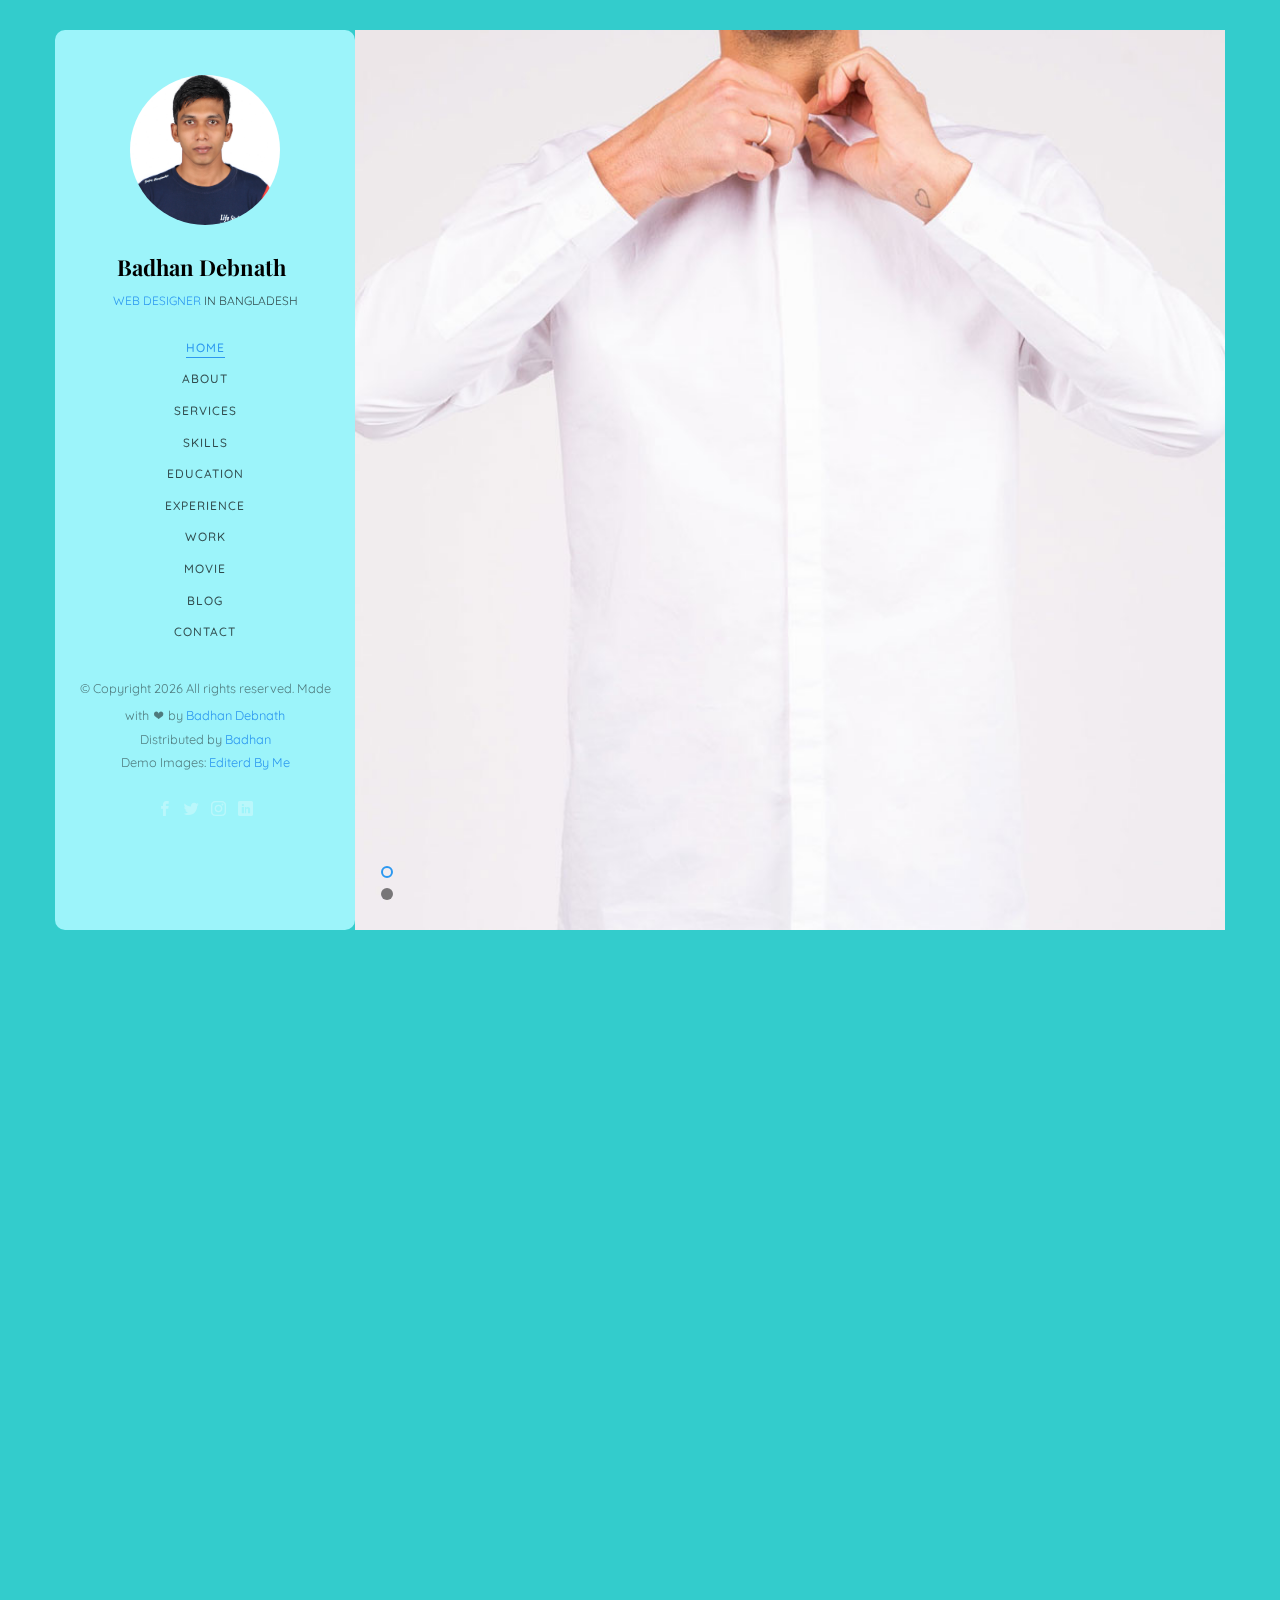
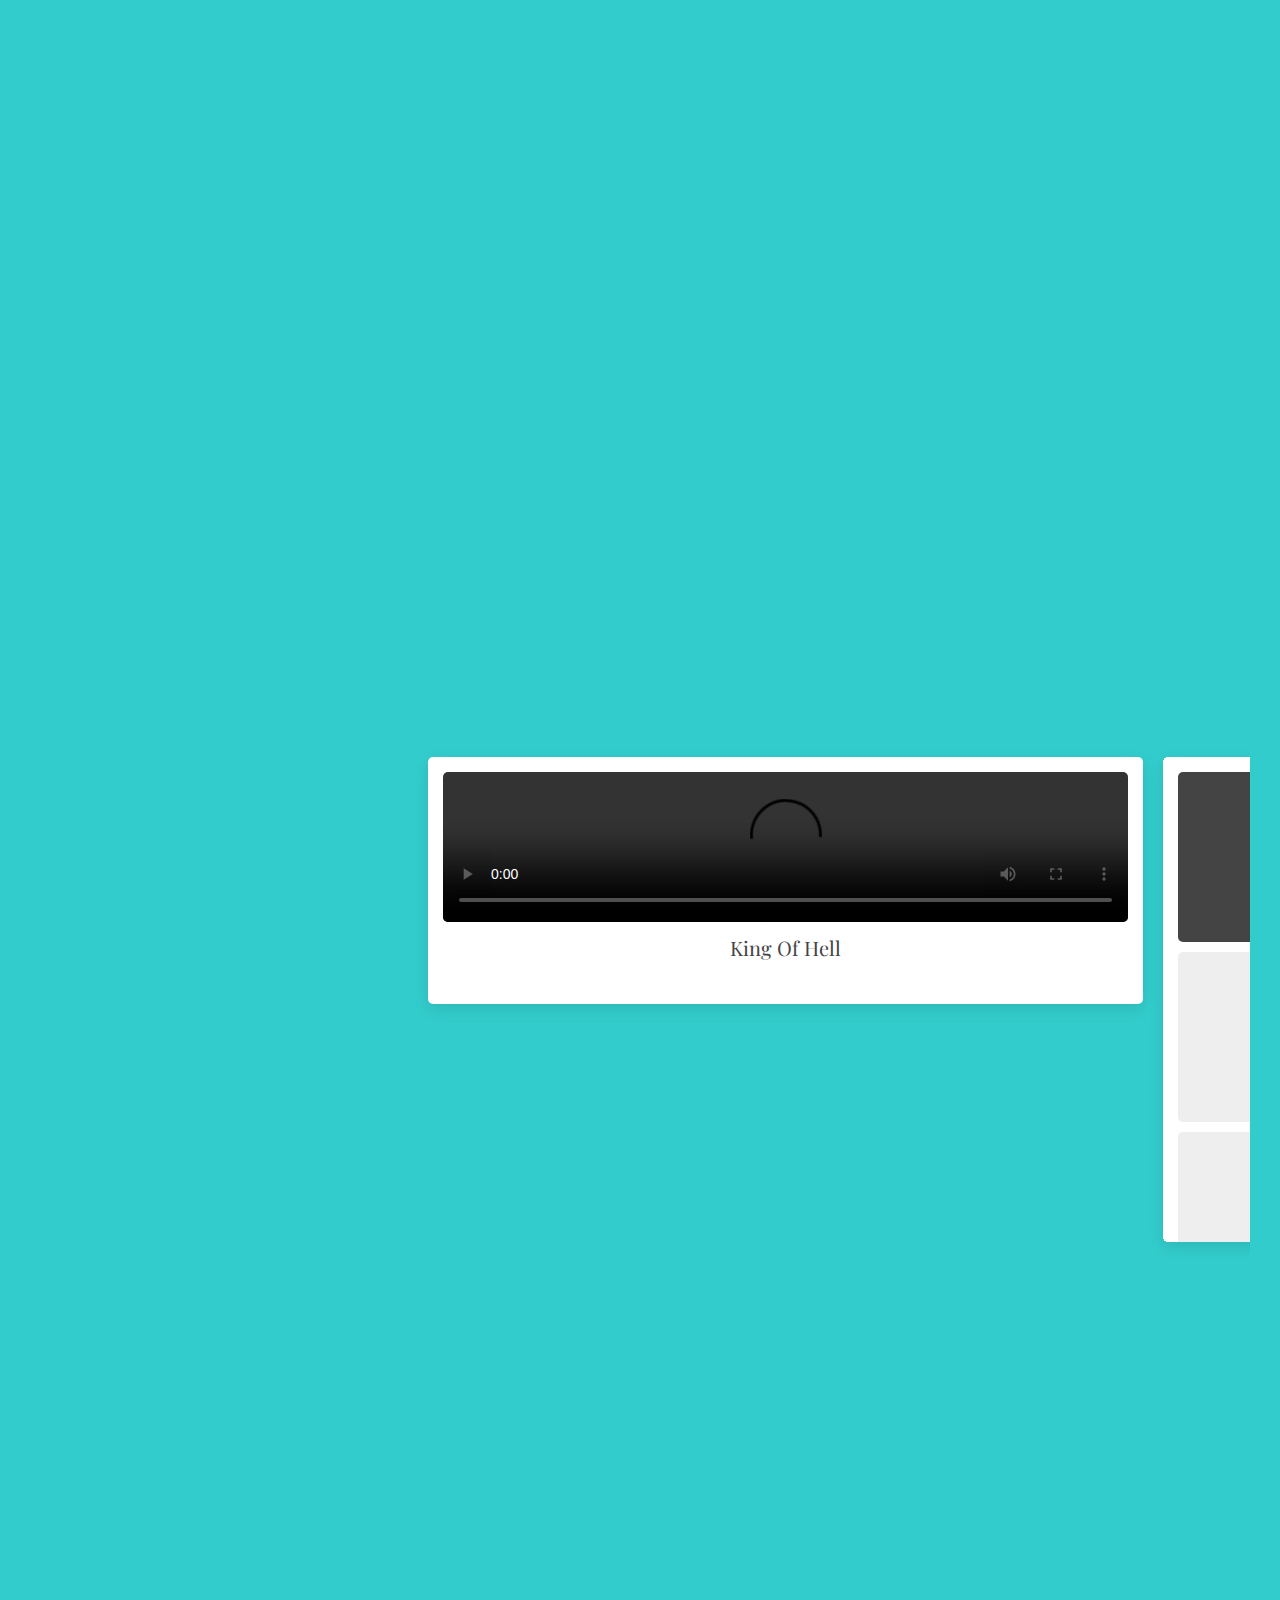
==== index.html @ 98689f13 "Add files via upload" ====
<!DOCTYPE HTML>
<html>
	<head>
	<meta charset="utf-8">
	<meta http-equiv="X-UA-Compatible" content="IE=edge">
	<title>Badhan Debnath</title>
	<link rel="icon" href="images/badhan.png" type="images/badhan.png">
	<meta name="viewport" content="width=device-width, initial-scale=1">
	<meta name="description" content="" />
	<meta name="keywords" content="" />
	<meta name="author" content="" />

  <!-- Facebook and Twitter integration -->
	<meta property="og:title" content=""/>
	<meta property="og:image" content=""/>
	<meta property="og:url" content=""/>
	<meta property="og:site_name" content=""/>
	<meta property="og:description" content=""/>
	<meta name="twitter:title" content="" />
	<meta name="twitter:image" content="" />
	<meta name="twitter:url" content="" />
	<meta name="twitter:card" content="" />

	<!-- Place favicon.ico and apple-touch-icon.png in the root directory -->
	<link rel="shortcut icon" href="favicon.ico">

	<link href="https://fonts.googleapis.com/css?family=Quicksand:300,400,500,700" rel="stylesheet">
	<link href="https://fonts.googleapis.com/css?family=Playfair+Display:400,400i,700" rel="stylesheet">
	
	<!-- Animate.css -->
	<link rel="stylesheet" href="css/animate.css">
	<!-- Icomoon Icon Fonts-->
	<link rel="stylesheet" href="css/icomoon.css">
	<!-- Bootstrap  -->
	<link rel="stylesheet" href="css/bootstrap.css">
	<!-- Flexslider  -->
	<link rel="stylesheet" href="css/flexslider.css">
	<!-- Flaticons  -->
	<link rel="stylesheet" href="fonts/flaticon/font/flaticon.css">
	<!-- Owl Carousel -->
	<link rel="stylesheet" href="css/owl.carousel.min.css">
	<link rel="stylesheet" href="css/owl.theme.default.min.css">
	<!-- Theme style  -->
	<link rel="stylesheet" href="css/style.css">

	<!-- Modernizr JS -->
	<script src="js/modernizr-2.6.2.min.js"></script>
	<!-- FOR IE9 below -->
	<!--[if lt IE 9]>
	<script src="js/respond.min.js"></script>
	<![endif]-->

	</head>
	<body>
	<div id="colorlib-page">
		<div class="container-wrap">
		<a href="#" class="js-colorlib-nav-toggle colorlib-nav-toggle" data-toggle="collapse" data-target="#navbar" aria-expanded="false" aria-controls="navbar"><i></i></a>
		<aside id="colorlib-aside" role="complementary" class="border js-fullheight">
			<div class="text-center">
				<div class="author-img" style="background-image: url(images/about.jpg);"></div>
				<h1 id="colorlib-logo"><a href="index.html">Badhan Debnath</a></h1>
				<span class="position"><a href="#">Web Designer</a> in Bangladesh</span>
			</div>
			<nav id="colorlib-main-menu" role="navigation" class="navbar">
				<div id="navbar" class="collapse">
					<ul>
						<li class="active"><a href="#" data-nav-section="home">Home</a></li>
						<li><a href="#" data-nav-section="about">About</a></li>
						<li><a href="#" data-nav-section="services">Services</a></li>
						<li><a href="#" data-nav-section="skills">Skills</a></li>
						<li><a href="#" data-nav-section="education">Education</a></li>
						<li><a href="#" data-nav-section="experience">Experience</a></li>
						<li><a href="#" data-nav-section="work">Work</a></li>
						<li><a href="#" data-nav-section="movie">Movie</a></li>
						<li><a href="#" data-nav-section="blog">Blog</a></li>
						<li><a href="#" data-nav-section="contact">Contact</a></li>
					</ul>
				</div>
			</nav>

			<div class="colorlib-footer">
				<p><small>&copy; <!-- Link back to Colorlib can't be removed. Template is licensed under CC BY 3.0. -->
Copyright <script>document.write(new Date().getFullYear());</script> All rights reserved. Made with <i class="icon-heart" aria-hidden="true"></i> by <a href="https://facebook.com/badhan.debnath.bd" target="_blank">Badhan Debnath</a>
<!-- Link back to Colorlib can't be removed. Template is licensed under CC BY 3.0. --> </span> <span>Distributed by <a href="https://facebook.com/badhan.debnath.bd" target="_blank">Badhan</a></span> <span>Demo Images: <a href="https://facebook.com/badhan.debnath.bd" target="_blank">Editerd By Me</a></span></small></p>
				<ul>
					<li><a href="#"><i class="icon-facebook2"></i></a></li>
					<li><a href="#"><i class="icon-twitter2"></i></a></li>
					<li><a href="#"><i class="icon-instagram"></i></a></li>
					<li><a href="#"><i class="icon-linkedin2"></i></a></li>
				</ul>
			</div>

		</aside>

		<div id="colorlib-main">
			<section id="colorlib-hero" class="js-fullheight" data-section="home">
				<div class="flexslider js-fullheight">
					<ul class="slides">
				   	<li style="background-image: url(images/img_bg_1.jpg);">
				   		<div class="overlay"></div>
				   		<div class="container-fluid">
				   			<div class="row">
					   			<div class="col-md-6 col-md-offset-3 col-md-pull-3 col-sm-12 col-xs-12 js-fullheight slider-text">
					   				<div class="slider-text-inner js-fullheight">
					   					<div class="desc">
						   					<h1>Hi! <br>I'm Badhan</h1>
						   					<h2>Visit My Facebook Profile.... <a href="https://facebook.com/badhan.debnath.bd/" target="_blank">Facebook</a></h2>
												<p><a class="btn btn-primary btn-learn">Download CV <i class="icon-download4"></i></a></p>
											</div>
					   				</div>
					   			</div>
					   		</div>
				   		</div>
				   	</li>
				   	<li style="background-image: url(images/img_bg_2.jpg);">
				   		<div class="overlay"></div>
				   		<div class="container-fluid">
				   			<div class="row">
					   			<div class="col-md-6 col-md-offset-3 col-md-pull-3 col-sm-12 col-xs-12 js-fullheight slider-text">
					   				<div class="slider-text-inner">
					   					<div class="desc">
						   					<h1 style="color: aqua;">I am <br>a Designer</h1>
											   <h2 style="color: aqua;">Visit My Facebook Profile.... <a href="https://facebook.com/badhan.debnath.bd/" target="_blank">Facebook</a></h2>
												<p><a class="btn btn-primary btn-learn">View Portfolio <i class="icon-briefcase3"></i></a></p>
											</div>
					   				</div>
					   			</div>
					   		</div>
				   		</div>
				   	</li>
				  	</ul>
			  	</div>
			</section>

			<section class="colorlib-about" data-section="about">
				<div class="colorlib-narrow-content">
					<div class="row">
						<div class="col-md-12">
							<div class="row row-bottom-padded-sm animate-box" data-animate-effect="fadeInLeft">
								<div class="col-md-12">
									<div class="about-desc">
										<span class="heading-meta">About Us</span>
										<h2 class="colorlib-heading">Who Am I?</h2>
										<p><strong>Hi I'm Badhan Debnath</strong> I read in B.Sc. In Chemistry in Govt. Shah Sultan College. I am a person who is positive about every aspect of life. There are many things I like to do, to see, and to experience.</p>
										<p>Everybody goes through failure and some of us go through success from those failures, but even though we hit success doesn't mean we should stop trying, make your success bigger by going further. You just don't stop right then and there at the finish line, you just keep on going with momentum you have.</p>
									</div>
								</div>
							</div>
							<div class="row">
								<div class="col-md-3 animate-box" data-animate-effect="fadeInLeft">
									<div class="services color-1">
										<span class="icon2"><i class="icon-bulb"></i></span>
										<h3>Ideas</h3>
									</div>
								</div>
								<div class="col-md-3 animate-box" data-animate-effect="fadeInRight">
									<div class="services color-2">
										<span class="icon2"><i class="icon-globe-outline"></i></span>
										<h3>Thinking</h3>
									</div>
								</div>
								<div class="col-md-3 animate-box" data-animate-effect="fadeInTop">
									<div class="services color-3">
										<span class="icon2"><i class="icon-data"></i></span>
										<h3>Brain</h3>
									</div>
								</div>
								<div class="col-md-3 animate-box" data-animate-effect="fadeInBottom">
									<div class="services color-4">
										<span class="icon2"><i class="icon-phone3"></i></span>
										<h3>Innovative</h3>
									</div>
								</div>
							</div>
							<div class="row">
								<div class="col-md-12 animate-box" data-animate-effect="fadeInLeft">
									<div class="hire">
										<h2>I am happy to know you <br>I have done my Graduation sucessfully!</h2>
										<a href="#" class="btn-hire">Hire me</a>
									</div>
								</div>
							</div>
						</div>
					</div>
				</div>
			</section>


			
			<section class="colorlib-services" data-section="services">
				<div class="colorlib-narrow-content">
					<div class="row">
						<div class="col-md-6 col-md-offset-3 col-md-pull-3 animate-box" data-animate-effect="fadeInLeft">
							<span class="heading-meta">What I do?</span>
							<h2 class="colorlib-heading">Here are some of my expertise</h2>
						</div>
					</div>
					<div class="row row-pt-md">
						<div class="col-md-4 text-center animate-box">
							<div class="services color-1">
								<span class="icon">
									<i class="icon-bulb"></i>
								</span>
								<div class="desc">
									<h3>Innovative Ideas</h3>
									<p>The first requirement of an innovative idea is originality. And that doesn't mean improving on an existing idea by adding your own flavor. It means a coming up with a unique idea that introduces a new way of thinking to the market.</p>
								</div>
							</div>
						</div>
						<div class="col-md-4 text-center animate-box">
							<div class="services color-2">
								<span class="icon">
									<i class="icon-data"></i>
								</span>
								<div class="desc">
									<h3>Capacity</h3>
									<p>A single byte comprises 8 bits, and the human brain can store more than one quadrillion bytes of data – a petabyte. As mentioned in an article in Scientific American.This is what we call Capacity. And Thats it...What we all Have.</p>
								</div>
							</div>
						</div>
						<div class="col-md-4 text-center animate-box">
							<div class="services color-3">
								<span class="icon">
									<i class="icon-phone3"></i>
								</span>
								<div class="desc">
									<h3>Intelligence</h3>
									<p>Intelligence can be defined as the ability to solve complex problems or make decisions with outcomes benefiting the actor, and has evolved in lifeforms to adapt to diverse environments for their survival and reproduction.</p>
								</div>
							</div>
						</div>
						<div class="col-md-4 text-center animate-box">
							<div class="services color-4">
								<span class="icon">
									<i class="icon-layers2"></i>
								</span>
								<div class="desc">
									<h3>Graphic Design</h3>
									<p>Graphic design is a profession, academic discipline and applied art whose activity consists in projecting visual communications intended to transmit specific messages to social groups, with specific objectives. Graphic design is an interdisciplinary branch of design and of the fine arts.</p>
								</div>
							</div>
						</div>
						<div class="col-md-4 text-center animate-box">
							<div class="services color-5">
								<span class="icon">
									<i class="icon-data"></i>
								</span>
								<div class="desc">
									<h3>Software</h3>
									<p>Software, instructions that tell a computer what to do. Software comprises the entire set of programs, procedures, and routines associated with the operation of a computer system. The term was coined to differentiate these instructions from hardware—i.e., the physical components of a computer system.</p>
								</div>
							</div>
						</div>
						<div class="col-md-4 text-center animate-box">
							<div class="services color-6">
								<span class="icon">
									<i class="icon-phone3"></i>
								</span>
								<div class="desc">
									<h3>Application</h3>
									<p>An application program is a computer program designed to carry out a specific task other than one relating to the operation of the computer itself, typically to be used by end-users. Word processors, media players, and accounting software are examples.A formal request to be considered for a position.</p>
								</div>
							</div>
						</div>
					</div>
				</div>
			</section>
			
			<div id="colorlib-counter" class="colorlib-counters" style="background-image: url(images/cover_bg_1.jpg);" data-stellar-background-ratio="0.5">
				<div class="overlay"></div>
				<div class="colorlib-narrow-content">
					<div class="row">
					</div>
					<div class="row">
						<div class="col-md-3 text-center animate-box">
							<span class="colorlib-counter js-counter" data-from="0" data-to="309" data-speed="5000" data-refresh-interval="50"></span>
							<span class="colorlib-counter-label">Cups of coffee</span>
						</div>
						<div class="col-md-3 text-center animate-box">
							<span class="colorlib-counter js-counter" data-from="0" data-to="356" data-speed="5000" data-refresh-interval="50"></span>
							<span class="colorlib-counter-label">Projects</span>
						</div>
						<div class="col-md-3 text-center animate-box">
							<span class="colorlib-counter js-counter" data-from="0" data-to="30" data-speed="5000" data-refresh-interval="50"></span>
							<span class="colorlib-counter-label">Clients</span>
						</div>
						<div class="col-md-3 text-center animate-box">
							<span class="colorlib-counter js-counter" data-from="0" data-to="10" data-speed="5000" data-refresh-interval="50"></span>
							<span class="colorlib-counter-label">Partners</span>
						</div>
					</div>
				</div>
			</div>

			<section class="colorlib-skills" data-section="skills">
				<div class="colorlib-narrow-content">
					<div class="row">
						<div class="col-md-6 col-md-offset-3 col-md-pull-3 animate-box" data-animate-effect="fadeInLeft">
							<span class="heading-meta">My Specialty</span>
							<h2 class="colorlib-heading animate-box">My Skills</h2>
						</div>
					</div>
					<div class="row">
						<div class="col-md-12 animate-box" data-animate-effect="fadeInLeft">
							<p>The Big Oxmox advised her not to do so, because there were thousands of bad Commas, wild Question Marks and devious Semikoli, but the Little Blind Text didn’t listen. She packed her seven versalia, put her initial into the belt and made herself on the way.</p>
						</div>
						<div class="col-md-6 animate-box" data-animate-effect="fadeInLeft">
							<div class="progress-wrap">
								<h3>Photoshop</h3>
								<div class="progress">
								 	<div class="progress-bar color-1" role="progressbar" aria-valuenow="75"
								  	aria-valuemin="0" aria-valuemax="100" style="width:75%">
								    <span>75%</span>
								  	</div>
								</div>
							</div>
						</div>
						<div class="col-md-6 animate-box" data-animate-effect="fadeInRight">
							<div class="progress-wrap">
								<h3>Ms Office</h3>
								<div class="progress">
								 	<div class="progress-bar color-2" role="progressbar" aria-valuenow="80"
								  	aria-valuemin="0" aria-valuemax="100" style="width:80%">
								    <span>80%</span>
								  	</div>
								</div>
							</div>
						</div>
						<div class="col-md-6 animate-box" data-animate-effect="fadeInLeft">
							<div class="progress-wrap">
								<h3>HTML5</h3>
								<div class="progress">
								 	<div class="progress-bar color-3" role="progressbar" aria-valuenow="85"
								  	aria-valuemin="0" aria-valuemax="100" style="width:85%">
								    <span>85%</span>
								  	</div>
								</div>
							</div>
						</div>
						<div class="col-md-6 animate-box" data-animate-effect="fadeInRight">
							<div class="progress-wrap">
								<h3>CSS3</h3>
								<div class="progress">
								 	<div class="progress-bar color-4" role="progressbar" aria-valuenow="90"
								  	aria-valuemin="0" aria-valuemax="100" style="width:90%">
								    <span>90%</span>
								  	</div>
								</div>
							</div>
						</div>
						<div class="col-md-6 animate-box" data-animate-effect="fadeInLeft">
							<div class="progress-wrap">
								<h3>WordPress</h3>
								<div class="progress">
								 	<div class="progress-bar color-5" role="progressbar" aria-valuenow="70"
								  	aria-valuemin="0" aria-valuemax="100" style="width:70%">
								    <span>70%</span>
								  	</div>
								</div>
							</div>
						</div>
						<div class="col-md-6 animate-box" data-animate-effect="fadeInRight">
							<div class="progress-wrap">
								<h3>Internet</h3>
								<div class="progress">
								 	<div class="progress-bar color-6" role="progressbar" aria-valuenow="80"
								  	aria-valuemin="0" aria-valuemax="100" style="width:80%">
								    <span>80%</span>
								  	</div>
								</div>
							</div>
						</div>
					</div>
				</div>
			</section>

			<section class="colorlib-education" data-section="education">
				<div class="colorlib-narrow-content">
					<div class="row">
						<div class="col-md-6 col-md-offset-3 col-md-pull-3 animate-box" data-animate-effect="fadeInLeft">
							<span class="heading-meta">Education</span>
							<h2 class="colorlib-heading animate-box">Education</h2>
						</div>
					</div>
					<div class="row">
						<div class="col-md-12 animate-box" data-animate-effect="fadeInLeft">
							<div class="fancy-collapse-panel">
								<div class="panel-group" id="accordion" role="tablist" aria-multiselectable="true">
									<div class="panel panel-default">
									    <div class="panel-heading" role="tab" id="headingOne">
									        <h4 class="panel-title">
									            <a data-toggle="collapse" data-parent="#accordion" href="#collapseOne" aria-expanded="true" aria-controls="collapseOne">Local Government Engineering Department WDD 113
									            </a>
									        </h4>
									    </div>
									    <div id="collapseOne" class="panel-collapse collapse in" role="tabpanel" aria-labelledby="headingOne">
									         <div class="panel-body">
									            <div class="row">
										      		<div class="col-md-6">
										      			<p>WordPress is an open-source content management system (CMS) used to build websites. A 2022 study indicates that 43 percent of all websites on the internet use WordPress [1]. Although the software is free, many people hire professional WordPress developers for high-quality website design and development. The following article explores the role of a WordPress developer and how you can become one in just three steps.  </p>
										      		</div>
										      		<div class="col-md-6">
										      			<p>A WordPress developer is a type of web developer. They specialize in building websites with WordPress. They are also full-stack developers, meaning they can develop the front-end and back-end of a website. A WordPress developer may be hired to enhance the WordPress software or build a custom website for a client. </p>
										      		</div>
										      	</div>
									         </div>
									    </div>
									</div>
									<div class="panel panel-default">
									    <div class="panel-heading" role="tab" id="headingTwo">
									        <h4 class="panel-title">
									            <a class="collapsed" data-toggle="collapse" data-parent="#accordion" href="#collapseTwo" aria-expanded="false" aria-controls="collapseTwo">National University B.Sc In Chemistry
									            </a>
									        </h4>
									    </div>
									    <div id="collapseTwo" class="panel-collapse collapse" role="tabpanel" aria-labelledby="headingTwo">
									        <div class="panel-body">
									            <p><h1>Department Of  Chemistry</h1><strong>Govt Shah Sultan College ,Bogura 2018-19</strong> , History of Govt. Shah Sultan College: At present govt. Shah Sultan Collegeis considered one of the best educational institutions in our country. This college has become a brand name in the sector of education. Thousands of students satisfy their thirst of knowledge with the help of experienced, qualified teachers. But the history of the college is full of events. Shah Sultan is one of the saints who had come to this region in order to preach religion. To memories this renowned saint of Islam, the name “Shah Sultan” is given by the local people. This college was established by the direct hope of the local people tacking/arabing the land almost four acres. The inaugural activities was due at that moment in present physics, Chemistry & Botany department. Teachers of different branches where recruited for this college on 1st July, 1968. Boyean uddin Mia, Professor & head of the dept. of Islamic history & Culture of Govt. Azizul Haque resigued his post & become the founding principal of this college. He is considered the most valuable, renewed & experienced person. He did his best for the betterment of this college. The name of the first office staff is Ataul Islam who was the typist of this college. This college was running smoothly from 1968 to 1971. But during the liberation war, it was completely destroyed by the then Pakistan Army. Because of cmspiracy, principal Mr. Boyean Uddin Mia was in prison. At that moment this college become guardian less. After the liberation war MP of Bogra Sadar Mr. Dr. Zahedur Rahman along with other MP’s of Bogra district came together to save this college, By making cmspiracy, some people wanted to change the name of this college. They addressed this college as “CityCollege” but atlast they were defeald.Govt. Shah Sultan Collegeis for the common people. Common people established this college & they saved this college form different problems. This college become nationalized in 1984. This is the land mark & memorable incident for this college. After that time academic activities are going on smoothly. At presentGovt. Shah Sultan Collegeis the brand name in this region. Thousands of students are reading in this famous institution . At present honours courses are running very smoothly in this college. Eight Subjects are included in honours level. Another seven subjects are going to be included for honours level. This college has raised its head in the vast ocean of knowledge & giving the light of knowledge thousands of students. At present the principal of this college is professor Md. Azazul Haque. He completed her B.Com (Hons) & M.Com (Accounting) from Rajshahi University. This college is running successfully with her direct & positive leadership.</p>
													<ul>
														<li>Studying physics, mathematics, and chemistry is worshipping God.</li>
														<li>Chemistry is not torture but instead the amazing and beautiful science of stuff, and if you give it a chance, it will not only blow your mind but also give you a deeper understanding of your world.</li>
													</ul>
									        </div>
									    </div>
									</div>
									<div class="panel panel-default">
									    <div class="panel-heading" role="tab" id="headingThree">
									        <h4 class="panel-title">
									            <a class="collapsed" data-toggle="collapse" data-parent="#accordion" href="#collapseThree" aria-expanded="false" aria-controls="collapseThree">Bangladesh Technical Education Board, Dhaka 2018
									            </a>
									        </h4>
									    </div>
									    <div id="collapseThree" class="panel-collapse collapse" role="tabpanel" aria-labelledby="headingThree">
									        <div class="panel-body">
									            <p>Certificate in National Skill Stander Basic Course Examanation <strong>2018</strong></p>	
									        </div>
									    </div>
									</div>

									<div class="panel panel-default">
									    <div class="panel-heading" role="tab" id="headingFour">
									        <h4 class="panel-title">
									            <a class="collapsed" data-toggle="collapse" data-parent="#accordion" href="#collapseFour" aria-expanded="false" aria-controls="collapseFour">Govt Azizul Haque College, Bogura 2017
									            </a>
									        </h4>
									    </div>
									    <div id="collapseFour" class="panel-collapse collapse" role="tabpanel" aria-labelledby="headingFour">
									        <div class="panel-body">
									            <p> <strong>Section D</strong>,Government Azizul Haque College in Bogra is a higher secondary school and college under the National University of Bangladesh. It is one of the largest educational institutions in Bangladesh's northern region.</p>	
									        </div>
									    </div>
									</div>

									<div class="panel panel-default">
									    <div class="panel-heading" role="tab" id="headingFive">
									        <h4 class="panel-title">
									            <a class="collapsed" data-toggle="collapse" data-parent="#accordion" href="#collapseFive" aria-expanded="false" aria-controls="collapseFive">Bogura Zilla School, Bogura 2015
									            </a>
									        </h4>
									    </div>
									    <div id="collapseFive" class="panel-collapse collapse" role="tabpanel" aria-labelledby="headingFive">
									        <div class="panel-body">
									            <p>Far far away, behind the word <strong>mountains</strong>, far from the countries Vokalia and Consonantia, there live the Section B. Separated they live in Bookmarksgrove right at the coast of the Semantics, a large language ocean. Bogra Zilla School (Bengali: বগুড়া জিলা স্কুল) is one of the oldest high schools in the Bogra District of Bangladesh and one of the top-ranked schools in the country. It provides education from class three (Grade-3) to class ten (Grade-10). It was a private English medium school before becoming a public school.</p>	
									        </div>
									    </div>
									</div>
								</div>
							</div>
						</div>
					</div>
				</div>
			</section>

			<section class="colorlib-experience" data-section="experience">
				<div class="colorlib-narrow-content">
					<div class="row">
						<div class="col-md-6 col-md-offset-3 col-md-pull-3 animate-box" data-animate-effect="fadeInLeft">
							<span class="heading-meta">Experience</span>
							<h2 class="colorlib-heading animate-box">Work Experience</h2>
						</div>
					</div>
					<div class="row">
						<div class="col-md-12">
				         <div class="timeline-centered">
					         <article class="timeline-entry animate-box" data-animate-effect="fadeInLeft">
					            <div class="timeline-entry-inner">

					               <div class="timeline-icon color-1">
					                  <i class="icon-pen2"></i>
					               </div>

					               <div class="timeline-label">
					                  <h2><a href="#">Electra International Xiaomi, Bogura</a> <span>2021-2022</span></h2>
					                  <p>Enthusiastic and self-motivated promoter with experience in presenting product features to large audiences. Adept in excellent customer service, market research and relationship building. Seeking a position with Hanes Beauty Services to increase company sales and effectively use my persuasion, territory development and leadership skills.</p>
					               </div>
					            </div>
					         </article>


					         <article class="timeline-entry animate-box" data-animate-effect="fadeInRight">
					            <div class="timeline-entry-inner">
					               <div class="timeline-icon color-2">
					                  <i class="icon-pen2"></i>
					               </div>
					               <div class="timeline-label">
					               	<h2><a href="#">G4S Secure Solutions Bangladesh (P) Ltd</a> <span>2020-2021</span></h2>
									   <h3>Embassy of the Federal Republic of Germany</h3>
									   <p>Diligent and observant individual with a strong commitment to maintaining safety and security, seeking a position as a Security Guard to apply my keen attention to detail and quick response skills to protect property and individuals on the premises.</p>
									</div>

					            </div>
					         </article>

					         <article class="timeline-entry animate-box" data-animate-effect="fadeInLeft">
					            <div class="timeline-entry-inner">
					               <div class="timeline-icon color-3">
					                  <i class="icon-pen2"></i>
					               </div>
					               <div class="timeline-label">
					               	<h2><a href="#">Ethical hacking</a> <span>2019-2020</span></h2>
					                  <p>Ethical hacking is a process of detecting vulnerabilities in an application, system, or organization's infrastructure that an attacker can use to exploit an individual or organization. They use this process to prevent cyberattacks and security breaches by lawfully hacking into the systems and looking for weak points.</p>
					               </div>
					            </div>
					         </article>

					         <article class="timeline-entry animate-box" data-animate-effect="fadeInTop">
					            <div class="timeline-entry-inner">
					               <div class="timeline-icon color-4">
					                  <i class="icon-pen2"></i>
					               </div>
					               <div class="timeline-label">
					               	<h2><a href="#">Creative Designer</a> <span>2018-2019</span></h2>
					                  <p>Canva is a graphic design platform that provides tools for creating social media graphics, presentations, promotional merchandise and websites. Launched in Australia in 2013, the service offers design tools for individuals and companies.</p>
					               </div>
					            </div>
					         </article>

					         <article class="timeline-entry animate-box" data-animate-effect="fadeInLeft">
					            <div class="timeline-entry-inner">
					               <div class="timeline-icon color-5">
					                  <i class="icon-pen2"></i>
					               </div>
					               <div class="timeline-label">
					               	<h2><a href="#">WordPress Developer</a> <span>2017-2018</span></h2>
					                  <p>A WordPress developer is a type of web developer. They specialize in building websites with WordPress. They are also full-stack developers, meaning they can develop the front-end and back-end of a website. A WordPress developer may be hired to enhance the WordPress software or build a custom website for a client.</p>
					               </div>
					            </div>
					         </article>

					         <article class="timeline-entry begin animate-box" data-animate-effect="fadeInBottom">
					            <div class="timeline-entry-inner">
					               <div class="timeline-icon color-none">
					               </div>
					            </div>
					         </article>
					      </div>
					   </div>
				   </div>
				</div>
			</section>

			<section class="colorlib-work" data-section="work">
				<div class="colorlib-narrow-content">
					<div class="row">
						<div class="col-md-6 col-md-offset-3 col-md-pull-3 animate-box" data-animate-effect="fadeInLeft">
							<span class="heading-meta">My Work</span>
							<h2 class="colorlib-heading animate-box">Recent Work</h2>
						</div>
					</div>
					<div class="row row-bottom-padded-sm animate-box" data-animate-effect="fadeInLeft">
						<div class="col-md-12">
							<!--p class="work-menu"><span><a href="#" class="active">Graphic Design</a></span> <span><a href="#">Web Design</a></span> <span><a href="#">Software</a></span> <span><a href="#">Apps</a></span></p--->
						</div>
					</div>
					<div class="row">
						<div class="col-md-6 animate-box" data-animate-effect="fadeInLeft">
							<div class="project" style="background-image: url(images/img-1.jpg);">
								<div class="desc">
									<div class="con">
										<h3><a href="work.html">Work 01</a></h3>
										<span>Website</span>
										<p class="icon">
											<span><a href="#"><i class="icon-share3"></i></a></span>
											<span><a href="#"><i class="icon-eye"></i> 100</a></span>
											<span><a href="#"><i class="icon-heart"></i> 49</a></span>
										</p>
									</div>
								</div>
							</div>
						</div>
						<div class="col-md-6 animate-box" data-animate-effect="fadeInRight">
							<div class="project" style="background-image: url(images/img-2.jpg);">
								<div class="desc">
									<div class="con">
										<h3><a href="work.html">Work 02</a></h3>
										<span>Animation</span>
										<p class="icon">
											<span><a href="#"><i class="icon-share3"></i></a></span>
											<span><a href="#"><i class="icon-eye"></i> 100</a></span>
											<span><a href="#"><i class="icon-heart"></i> 49</a></span>
										</p>
									</div>
								</div>
							</div>
						</div>
						<div class="col-md-6 animate-box" data-animate-effect="fadeInTop">
							<div class="project" style="background-image: url(images/img-3.jpg);">
								<div class="desc">
									<div class="con">
										<h3><a href="work.html">Work 03</a></h3>
										<span>Illustration</span>
										<p class="icon">
											<span><a href="#"><i class="icon-share3"></i></a></span>
											<span><a href="#"><i class="icon-eye"></i> 100</a></span>
											<span><a href="#"><i class="icon-heart"></i> 49</a></span>
										</p>
									</div>
								</div>
							</div>
						</div>
						<div class="col-md-6 animate-box" data-animate-effect="fadeInBottom">
							<div class="project" style="background-image: url(images/img-4.jpg);">
								<div class="desc">
									<div class="con">
										<h3><a href="work.html">Work 04</a></h3>
										<span>Application</span>
										<p class="icon">
											<span><a href="#"><i class="icon-share3"></i></a></span>
											<span><a href="#"><i class="icon-eye"></i> 100</a></span>
											<span><a href="#"><i class="icon-heart"></i> 49</a></span>
										</p>
									</div>
								</div>
							</div>
						</div>
						<div class="col-md-6 animate-box" data-animate-effect="fadeInLeft">
							<div class="project" style="background-image: url(images/img-5.jpg);">
								<div class="desc">
									<div class="con">
										<h3><a href="work.html">Work 05</a></h3>
										<span>Graphic, Logo</span>
										<p class="icon">
											<span><a href="#"><i class="icon-share3"></i></a></span>
											<span><a href="#"><i class="icon-eye"></i> 100</a></span>
											<span><a href="#"><i class="icon-heart"></i> 49</a></span>
										</p>
									</div>
								</div>
							</div>
						</div>
						<div class="col-md-6 animate-box" data-animate-effect="fadeInRight">
							<div class="project" style="background-image: url(images/img-6.jpg);">
								<div class="desc">
									<div class="con">
										<h3><a href="work.html">Work 06</a></h3>
										<span>Web Design</span>
										<p class="icon">
											<span><a href="#"><i class="icon-share3"></i></a></span>
											<span><a href="#"><i class="icon-eye"></i> 100</a></span>
											<span><a href="#"><i class="icon-heart"></i> 49</a></span>
										</p>
									</div>
								</div>
							</div>
						</div>
					</div>
					<div class="row">
						<div class="col-md-12 animate-box">
							<p><a href="#" class="btn btn-primary btn-lg btn-load-more">Load more <i class="icon-reload"></i></a></p>
						</div>
					</div>
				</div>
			</section>






			<section class="colorlib-work" data-section="movie">
				<div class="colorlib-narrow-content">
					<div class="row">
						<div class="col-md-6 col-md-offset-3 col-md-pull-3 animate-box" data-animate-effect="fadeInLeft">
							<span class="heading-meta">Movie</span>
							<h2 href="movie.html" class="colorlib-heading animate-box">Recent Movies</h2>
						</div>
					</div>
					<div class="container">

						<div class="main-video-container">
						   <!--video src="images/vid-1.mp4" loop controls class="main-video"></video--->
						   <video autoplay src="images/badhan.mp4"  loop controls class="main-video"></video>
						   <h3 class="main-vid-title">King Of Hell</h3>
						</div>
					 
						<div class="video-list-container">
					 
						   <div class="list active">
							  <!--video src="images/vid-1.mp4" class="list-video"></video--->
							  <!--iframe src="https://stream.crichd.vip/update/star.php" class="list-video"></iframe---> 
							  <video src="https://stream.crichd.vip/update/star.php" class="list-video"></video>
							  <h3 class="list-title">Live TV</h3>
						   </div>
					 
						   <div class="list">
							  <!--video src="images/vid-2.mp4" class="list-video"></video--->
							  <video src="https://nw14.seedr.cc/ff_get/5468894430/Kakuda%20(2024)%20Hindi%201080p%20WEBDL%20x264%20AAC%20ESub.mkv?st=_DbeI5JH0sjqIa2w7CvuGg&e=1720835557" class="list-video"></video>
							  <h3 class="list-title">Kakuda (2024) Hindi 1080p</h3>
						   </div>
					 
						   <div class="list">
							  <!--video src="images/vid-3.mp4" class="list-video"></video--->
							  <video src="https://seed22.deblk.cloud/dl/s3qbgpj2n91k4kcwoo08k8o-5/The.Exorcism.2024.720p.WEBRip.x265-PROTON.mp4" class="list-video"></video>
							  <h3 class="list-title">The Exorcism 2024</h3>
						   </div>
					 
						</div>
					 
					 </div>
					 
					 
					 
					 
					 
					 
					 
					 
					 
					 
					 
					 
					 
					 <!-- custom js file link  -->
					 <script src="js/script.js"></script>
			</section>








			<section class="colorlib-blog" data-section="blog">
				<div class="colorlib-narrow-content">
					<div class="row">
						<div class="col-md-6 col-md-offset-3 col-md-pull-3 animate-box" data-animate-effect="fadeInLeft">
							<span class="heading-meta">Read</span>
							<h2 class="colorlib-heading">Recent Blog</h2>
						</div>
					</div>
					<div class="row">
						<div class="col-md-4 col-sm-6 animate-box" data-animate-effect="fadeInLeft">
							<div class="blog-entry">
								<a href="blog.html" class="blog-img"><img src="images/blog-1.jpg" class="img-responsive" alt="HTML5 Bootstrap Template by colorlib.com"></a>
								<div class="desc">
									<span><small>April 14, 2018 </small> | <small> Web Design </small> | <small> <i class="icon-bubble3"></i> 4</small></span>
									<h3><a href="blog.html">Renovating National Gallery</a></h3>
									<p>Separated they live in Bookmarksgrove right at the coast of the Semantics, a large language ocean.</p>
								</div>
							</div>
						</div>
						<div class="col-md-4 col-sm-6 animate-box" data-animate-effect="fadeInRight">
							<div class="blog-entry">
								<a href="blog.html" class="blog-img"><img src="images/blog-2.jpg" class="img-responsive" alt="HTML5 Bootstrap Template by colorlib.com"></a>
								<div class="desc">
									<span><small>April 14, 2018 </small> | <small> Web Design </small> | <small> <i class="icon-bubble3"></i> 4</small></span>
									<h3><a href="blog.html">Wordpress for a Beginner</a></h3>
									<p>Separated they live in Bookmarksgrove right at the coast of the Semantics, a large language ocean.</p>
								</div>
							</div>
						</div>
						<div class="col-md-4 col-sm-6 animate-box" data-animate-effect="fadeInLeft">
							<div class="blog-entry">
								<a href="blog.html" class="blog-img"><img src="images/blog-3.jpg" class="img-responsive" alt="HTML5 Bootstrap Template by colorlib.com"></a>
								<div class="desc">
									<span><small>April 14, 2018 </small> | <small> Inspiration </small> | <small> <i class="icon-bubble3"></i> 4</small></span>
									<h3><a href="blog.html">Make website from scratch</a></h3>
									<p>Separated they live in Bookmarksgrove right at the coast of the Semantics, a large language ocean.</p>
								</div>
							</div>
						</div>
					</div>
					<div class="row">
						<div class="col-md-12 animate-box">
							<p><a href="#" class="btn btn-primary btn-lg btn-load-more">Load more <i class="icon-reload"></i></a></p>
						</div>
					</div>
				</div>
			</section>

			<section class="colorlib-contact" data-section="contact">
				<div class="colorlib-narrow-content">
					<div class="row">
						<div class="col-md-6 col-md-offset-3 col-md-pull-3 animate-box" data-animate-effect="fadeInLeft">
							<span class="heading-meta">Get in Touch</span>
							<h2 class="colorlib-heading">Contact</h2>
						</div>
					</div>
					<div class="row">
						<div class="col-md-5">
							<div class="colorlib-feature colorlib-feature-sm animate-box" data-animate-effect="fadeInLeft">
								<div class="colorlib-icon">
									<i class="icon-globe-outline"></i>
								</div>
								<div class="colorlib-text">
									<p><a href="#">badhan.debnath.bd@gmail.com</a></p>
								</div>
							</div>

							<div class="colorlib-feature colorlib-feature-sm animate-box" data-animate-effect="fadeInLeft">
								<div class="colorlib-icon">
									<i class="icon-map"></i>
								</div>
								<div class="colorlib-text">
									<p>BouBazar Bogura Sadar Bogura Bangladesh 5800</p>
								</div>
							</div>

							<div class="colorlib-feature colorlib-feature-sm animate-box" data-animate-effect="fadeInLeft">
								<div class="colorlib-icon">
									<i class="icon-phone"></i>
								</div>
								<div class="colorlib-text">
									<p><a href="tel://">+8801784230045</a></p>
								</div>
							</div>
						</div>
						<div class="col-md-7 col-md-push-1">
							<div class="row">
								<div class="col-md-10 col-md-offset-1 col-md-pull-1 animate-box" data-animate-effect="fadeInRight">
									<iframe src="https://www.google.com/maps/embed?pb=!1m18!1m12!1m3!1d12547.669411380159!2d89.37268364676581!3d24.844780319990367!2m3!1f0!2f0!3f0!3m2!1i1024!2i768!4f13.1!3m3!1m2!1s0x39fc55002cab9463%3A0x88e4451f34149279!2sBadhan&#39;s%20House!5e0!3m2!1sen!2sbd!4v1720849052899!5m2!1sen!2sbd" width="600" height="450" style="border:0;" allowfullscreen="" loading="lazy" referrerpolicy="no-referrer-when-downgrade"></iframe>
									<!---form action="">
										<div class="form-group">
											<input type="text" class="form-control" placeholder="Name">
										</div>
										<div class="form-group">
											<input type="text" class="form-control" placeholder="Email">
										</div>
										<div class="form-group">
											<input type="text" class="form-control" placeholder="Subject">
										</div>
										<div class="form-group">
											<textarea name="" id="message" cols="30" rows="7" class="form-control" placeholder="Message"></textarea>
										</div>
										<div class="form-group">
											<input type="submit" class="btn btn-primary btn-send-message" value="Send Message">
										</div>
									</form--->
								</div>
								
							</div>
						</div>
					</div>
				</div>
			</section>

		</div><!-- end:colorlib-main -->
	</div><!-- end:container-wrap -->
	</div><!-- end:colorlib-page -->

	<!-- jQuery -->
	<script src="js/jquery.min.js"></script>
	<!-- jQuery Easing -->
	<script src="js/jquery.easing.1.3.js"></script>
	<!-- Bootstrap -->
	<script src="js/bootstrap.min.js"></script>
	<!-- Waypoints -->
	<script src="js/jquery.waypoints.min.js"></script>
	<!-- Flexslider -->
	<script src="js/jquery.flexslider-min.js"></script>
	<!-- Owl carousel -->
	<script src="js/owl.carousel.min.js"></script>
	<!-- Counters -->
	<script src="js/jquery.countTo.js"></script>
	
	
	<!-- MAIN JS -->
	<script src="js/main.js"></script>

	</body>
</html>
---- css/icomoon.css ----
@font-face {
  font-family: 'icomoon';
  src:  url('fonts/icomoon.eot?6py85u');
  src:  url('fonts/icomoon.eot?6py85u#iefix') format('embedded-opentype'),
    url('fonts/icomoon.ttf?6py85u') format('truetype'),
    url('fonts/icomoon.woff?6py85u') format('woff'),
    url('fonts/icomoon.svg?6py85u#icomoon') format('svg');
  font-weight: normal;
  font-style: normal;
}

[class^="icon-"], [class*=" icon-"] {
  /* use !important to prevent issues with browser extensions that change fonts */
  font-family: 'icomoon' !important;
  speak: none;
  font-style: normal;
  font-weight: normal;
  font-variant: normal;
  text-transform: none;
  line-height: 1;

  /* Better Font Rendering =========== */
  -webkit-font-smoothing: antialiased;
  -moz-osx-font-smoothing: grayscale;
}

.icon-times:before {
  content: "\e930";
}
.icon-tick:before {
  content: "\e931";
}
.icon-plus:before {
  content: "\e932";
}
.icon-minus:before {
  content: "\e933";
}
.icon-equals:before {
  content: "\e934";
}
.icon-divide:before {
  content: "\e935";
}
.icon-chevron-right:before {
  content: "\e936";
}
.icon-chevron-left:before {
  content: "\e937";
}
.icon-arrow-right-thick:before {
  content: "\e938";
}
.icon-arrow-left-thick:before {
  content: "\e939";
}
.icon-th-small:before {
  content: "\e93a";
}
.icon-th-menu:before {
  content: "\e93b";
}
.icon-th-list:before {
  content: "\e93c";
}
.icon-th-large:before {
  content: "\e93d";
}
.icon-home:before {
  content: "\e93e";
}
.icon-arrow-forward:before {
  content: "\e93f";
}
.icon-arrow-back:before {
  content: "\e940";
}
.icon-rss:before {
  content: "\e941";
}
.icon-location:before {
  content: "\e942";
}
.icon-link:before {
  content: "\e943";
}
.icon-image:before {
  content: "\e944";
}
.icon-arrow-up-thick:before {
  content: "\e945";
}
.icon-arrow-down-thick:before {
  content: "\e946";
}
.icon-starburst:before {
  content: "\e947";
}
.icon-starburst-outline:before {
  content: "\e948";
}
.icon-star3:before {
  content: "\e949";
}
.icon-flow-children:before {
  content: "\e94a";
}
.icon-export:before {
  content: "\e94b";
}
.icon-delete2:before {
  content: "\e94c";
}
.icon-delete-outline:before {
  content: "\e94d";
}
.icon-cloud-storage:before {
  content: "\e94e";
}
.icon-wi-fi:before {
  content: "\e94f";
}
.icon-heart:before {
  content: "\e950";
}
.icon-flash:before {
  content: "\e951";
}
.icon-cancel:before {
  content: "\e952";
}
.icon-backspace:before {
  content: "\e953";
}
.icon-attachment:before {
  content: "\e954";
}
.icon-arrow-move:before {
  content: "\e955";
}
.icon-warning:before {
  content: "\e956";
}
.icon-user:before {
  content: "\e957";
}
.icon-radar:before {
  content: "\e958";
}
.icon-lock-open:before {
  content: "\e959";
}
.icon-lock-closed:before {
  content: "\e95a";
}
.icon-location-arrow:before {
  content: "\e95b";
}
.icon-info:before {
  content: "\e95c";
}
.icon-user-delete:before {
  content: "\e95d";
}
.icon-user-add:before {
  content: "\e95e";
}
.icon-media-pause:before {
  content: "\e95f";
}
.icon-group:before {
  content: "\e960";
}
.icon-chart-pie:before {
  content: "\e961";
}
.icon-chart-line:before {
  content: "\e962";
}
.icon-chart-bar:before {
  content: "\e963";
}
.icon-chart-area:before {
  content: "\e964";
}
.icon-video:before {
  content: "\e965";
}
.icon-point-of-interest:before {
  content: "\e966";
}
.icon-infinity:before {
  content: "\e967";
}
.icon-globe:before {
  content: "\e968";
}
.icon-eye:before {
  content: "\e969";
}
.icon-cog:before {
  content: "\e96a";
}
.icon-camera:before {
  content: "\e96b";
}
.icon-upload:before {
  content: "\e96c";
}
.icon-scissors:before {
  content: "\e96d";
}
.icon-refresh:before {
  content: "\e96e";
}
.icon-pin:before {
  content: "\e96f";
}
.icon-key:before {
  content: "\e970";
}
.icon-info-large:before {
  content: "\e971";
}
.icon-eject:before {
  content: "\e972";
}
.icon-download:before {
  content: "\e973";
}
.icon-zoom:before {
  content: "\e974";
}
.icon-zoom-out:before {
  content: "\e975";
}
.icon-zoom-in:before {
  content: "\e976";
}
.icon-sort-numerically:before {
  content: "\e977";
}
.icon-sort-alphabetically:before {
  content: "\e978";
}
.icon-input-checked:before {
  content: "\e979";
}
.icon-calender:before {
  content: "\e97a";
}
.icon-world2:before {
  content: "\e97b";
}
.icon-notes:before {
  content: "\e97c";
}
.icon-code:before {
  content: "\e97d";
}
.icon-arrow-sync:before {
  content: "\e97e";
}
.icon-arrow-shuffle:before {
  content: "\e97f";
}
.icon-arrow-repeat:before {
  content: "\e980";
}
.icon-arrow-minimise:before {
  content: "\e981";
}
.icon-arrow-maximise:before {
  content: "\e982";
}
.icon-arrow-loop:before {
  content: "\e983";
}
.icon-anchor:before {
  content: "\e984";
}
.icon-spanner:before {
  content: "\e985";
}
.icon-puzzle:before {
  content: "\e986";
}
.icon-power:before {
  content: "\e987";
}
.icon-plane:before {
  content: "\e988";
}
.icon-pi:before {
  content: "\e989";
}
.icon-phone:before {
  content: "\e98a";
}
.icon-microphone2:before {
  content: "\e98b";
}
.icon-media-rewind:before {
  content: "\e98c";
}
.icon-flag:before {
  content: "\e98d";
}
.icon-adjust-brightness:before {
  content: "\e98e";
}
.icon-waves:before {
  content: "\e98f";
}
.icon-social-twitter:before {
  content: "\e990";
}
.icon-social-facebook:before {
  content: "\e991";
}
.icon-social-dribbble:before {
  content: "\e992";
}
.icon-media-stop:before {
  content: "\e993";
}
.icon-media-record:before {
  content: "\e994";
}
.icon-media-play:before {
  content: "\e995";
}
.icon-media-fast-forward:before {
  content: "\e996";
}
.icon-media-eject:before {
  content: "\e997";
}
.icon-social-vimeo:before {
  content: "\e998";
}
.icon-social-tumbler:before {
  content: "\e999";
}
.icon-social-skype:before {
  content: "\e99a";
}
.icon-social-pinterest:before {
  content: "\e99b";
}
.icon-social-linkedin:before {
  content: "\e99c";
}
.icon-social-last-fm:before {
  content: "\e99d";
}
.icon-social-github:before {
  content: "\e99e";
}
.icon-social-flickr:before {
  content: "\e99f";
}
.icon-at:before {
  content: "\e9a0";
}
.icon-times-outline:before {
  content: "\e9a1";
}
.icon-plus-outline:before {
  content: "\e9a2";
}
.icon-minus-outline:before {
  content: "\e9a3";
}
.icon-tick-outline:before {
  content: "\e9a4";
}
.icon-th-large-outline:before {
  content: "\e9a5";
}
.icon-equals-outline:before {
  content: "\e9a6";
}
.icon-divide-outline:before {
  content: "\e9a7";
}
.icon-chevron-right-outline:before {
  content: "\e9a8";
}
.icon-chevron-left-outline:before {
  content: "\e9a9";
}
.icon-arrow-right-outline:before {
  content: "\e9aa";
}
.icon-arrow-left-outline:before {
  content: "\e9ab";
}
.icon-th-small-outline:before {
  content: "\e9ac";
}
.icon-th-menu-outline:before {
  content: "\e9ad";
}
.icon-th-list-outline:before {
  content: "\e9ae";
}
.icon-news2:before {
  content: "\e9b1";
}
.icon-home-outline:before {
  content: "\e9b2";
}
.icon-arrow-up-outline:before {
  content: "\e9b3";
}
.icon-arrow-forward-outline:before {
  content: "\e9b4";
}
.icon-arrow-down-outline:before {
  content: "\e9b5";
}
.icon-arrow-back-outline:before {
  content: "\e9b6";
}
.icon-trash3:before {
  content: "\e9b7";
}
.icon-rss-outline:before {
  content: "\e9b8";
}
.icon-message:before {
  content: "\e9b9";
}
.icon-location-outline:before {
  content: "\e9ba";
}
.icon-link-outline:before {
  content: "\e9bb";
}
.icon-image-outline:before {
  content: "\e9bc";
}
.icon-export-outline:before {
  content: "\e9bd";
}
.icon-cross:before {
  content: "\e9be";
}
.icon-wi-fi-outline:before {
  content: "\e9bf";
}
.icon-star-outline:before {
  content: "\e9c0";
}
.icon-media-pause-outline:before {
  content: "\e9c1";
}
.icon-mail:before {
  content: "\e9c2";
}
.icon-heart-outline:before {
  content: "\e9c3";
}
.icon-flash-outline:before {
  content: "\e9c4";
}
.icon-cancel-outline:before {
  content: "\e9c5";
}
.icon-beaker:before {
  content: "\e9c6";
}
.icon-arrow-move-outline:before {
  content: "\e9c7";
}
.icon-watch2:before {
  content: "\e9c8";
}
.icon-warning-outline:before {
  content: "\e9c9";
}
.icon-time:before {
  content: "\e9ca";
}
.icon-radar-outline:before {
  content: "\e9cb";
}
.icon-lock-open-outline:before {
  content: "\e9cc";
}
.icon-location-arrow-outline:before {
  content: "\e9cd";
}
.icon-info-outline:before {
  content: "\e9ce";
}
.icon-backspace-outline:before {
  content: "\e9cf";
}
.icon-attachment-outline:before {
  content: "\e9d0";
}
.icon-user-outline:before {
  content: "\e9d1";
}
.icon-user-delete-outline:before {
  content: "\e9d2";
}
.icon-user-add-outline:before {
  content: "\e9d3";
}
.icon-lock-closed-outline:before {
  content: "\e9d4";
}
.icon-group-outline:before {
  content: "\e9d5";
}
.icon-chart-pie-outline:before {
  content: "\e9d6";
}
.icon-chart-line-outline:before {
  content: "\e9d7";
}
.icon-chart-bar-outline:before {
  content: "\e9d8";
}
.icon-chart-area-outline:before {
  content: "\e9d9";
}
.icon-video-outline:before {
  content: "\e9da";
}
.icon-point-of-interest-outline:before {
  content: "\e9db";
}
.icon-map:before {
  content: "\e9dc";
}
.icon-key-outline:before {
  content: "\e9dd";
}
.icon-infinity-outline:before {
  content: "\e9de";
}
.icon-globe-outline:before {
  content: "\e9df";
}
.icon-eye-outline:before {
  content: "\e9e0";
}
.icon-cog-outline:before {
  content: "\e9e1";
}
.icon-camera-outline:before {
  content: "\e9e2";
}
.icon-upload-outline:before {
  content: "\e9e3";
}
.icon-support:before {
  content: "\e9e4";
}
.icon-scissors-outline:before {
  content: "\e9e5";
}
.icon-refresh-outline:before {
  content: "\e9e6";
}
.icon-info-large-outline:before {
  content: "\e9e7";
}
.icon-eject-outline:before {
  content: "\e9e8";
}
.icon-download-outline:before {
  content: "\e9e9";
}
.icon-battery-mid:before {
  content: "\e9ea";
}
.icon-battery-low:before {
  content: "\e9eb";
}
.icon-battery-high:before {
  content: "\e9ec";
}
.icon-zoom-outline:before {
  content: "\e9ed";
}
.icon-zoom-out-outline:before {
  content: "\e9ee";
}
.icon-zoom-in-outline:before {
  content: "\e9ef";
}
.icon-tag3:before {
  content: "\e9f0";
}
.icon-tabs-outline:before {
  content: "\e9f1";
}
.icon-pin-outline:before {
  content: "\e9f2";
}
.icon-message-typing:before {
  content: "\e9f3";
}
.icon-directions:before {
  content: "\e9f4";
}
.icon-battery-full:before {
  content: "\e9f5";
}
.icon-battery-charge:before {
  content: "\e9f6";
}
.icon-pipette:before {
  content: "\e9f7";
}
.icon-pencil:before {
  content: "\e9f8";
}
.icon-folder:before {
  content: "\e9f9";
}
.icon-folder-delete:before {
  content: "\e9fa";
}
.icon-folder-add:before {
  content: "\e9fb";
}
.icon-edit:before {
  content: "\e9fc";
}
.icon-document:before {
  content: "\e9fd";
}
.icon-document-delete:before {
  content: "\e9fe";
}
.icon-document-add:before {
  content: "\e9ff";
}
.icon-brush:before {
  content: "\ea00";
}
.icon-thumbs-up:before {
  content: "\ea01";
}
.icon-thumbs-down:before {
  content: "\ea02";
}
.icon-pen:before {
  content: "\ea03";
}
.icon-sort-numerically-outline:before {
  content: "\ea04";
}
.icon-sort-alphabetically-outline:before {
  content: "\ea05";
}
.icon-social-last-fm-circular:before {
  content: "\ea06";
}
.icon-social-github-circular:before {
  content: "\ea07";
}
.icon-compass:before {
  content: "\ea08";
}
.icon-bookmark:before {
  content: "\ea09";
}
.icon-input-checked-outline:before {
  content: "\ea0a";
}
.icon-code-outline:before {
  content: "\ea0b";
}
.icon-calender-outline:before {
  content: "\ea0c";
}
.icon-business-card:before {
  content: "\ea0d";
}
.icon-arrow-up:before {
  content: "\ea0e";
}
.icon-arrow-sync-outline:before {
  content: "\ea0f";
}
.icon-arrow-right:before {
  content: "\ea10";
}
.icon-arrow-repeat-outline:before {
  content: "\ea11";
}
.icon-arrow-loop-outline:before {
  content: "\ea12";
}
.icon-arrow-left:before {
  content: "\ea13";
}
.icon-flow-switch:before {
  content: "\ea14";
}
.icon-flow-parallel:before {
  content: "\ea15";
}
.icon-flow-merge:before {
  content: "\ea16";
}
.icon-document-text:before {
  content: "\ea17";
}
.icon-clipboard:before {
  content: "\ea18";
}
.icon-calculator:before {
  content: "\ea19";
}
.icon-arrow-minimise-outline:before {
  content: "\ea1a";
}
.icon-arrow-maximise-outline:before {
  content: "\ea1b";
}
.icon-arrow-down:before {
  content: "\ea1c";
}
.icon-gift:before {
  content: "\ea1d";
}
.icon-film:before {
  content: "\ea1e";
}
.icon-database:before {
  content: "\ea1f";
}
.icon-bell:before {
  content: "\ea20";
}
.icon-anchor-outline:before {
  content: "\ea21";
}
.icon-adjust-contrast:before {
  content: "\ea22";
}
.icon-world-outline:before {
  content: "\ea23";
}
.icon-shopping-bag:before {
  content: "\ea24";
}
.icon-power-outline:before {
  content: "\ea25";
}
.icon-notes-outline:before {
  content: "\ea26";
}
.icon-device-tablet:before {
  content: "\ea27";
}
.icon-device-phone:before {
  content: "\ea28";
}
.icon-device-laptop:before {
  content: "\ea29";
}
.icon-device-desktop:before {
  content: "\ea2a";
}
.icon-briefcase:before {
  content: "\ea2b";
}
.icon-stopwatch:before {
  content: "\ea2c";
}
.icon-spanner-outline:before {
  content: "\ea2d";
}
.icon-puzzle-outline:before {
  content: "\ea2e";
}
.icon-printer:before {
  content: "\ea2f";
}
.icon-pi-outline:before {
  content: "\ea30";
}
.icon-lightbulb:before {
  content: "\ea31";
}
.icon-flag-outline:before {
  content: "\ea32";
}
.icon-contacts:before {
  content: "\ea33";
}
.icon-archive2:before {
  content: "\ea34";
}
.icon-weather-stormy:before {
  content: "\ea35";
}
.icon-weather-shower:before {
  content: "\ea36";
}
.icon-weather-partly-sunny:before {
  content: "\ea37";
}
.icon-weather-downpour:before {
  content: "\ea38";
}
.icon-weather-cloudy:before {
  content: "\ea39";
}
.icon-plane-outline:before {
  content: "\ea3a";
}
.icon-phone-outline:before {
  content: "\ea3b";
}
.icon-microphone-outline:before {
  content: "\ea3c";
}
.icon-weather-windy:before {
  content: "\ea3d";
}
.icon-weather-windy-cloudy:before {
  content: "\ea3e";
}
.icon-weather-sunny:before {
  content: "\ea3f";
}
.icon-weather-snow:before {
  content: "\ea40";
}
.icon-weather-night:before {
  content: "\ea41";
}
.icon-media-stop-outline:before {
  content: "\ea42";
}
.icon-media-rewind-outline:before {
  content: "\ea43";
}
.icon-media-record-outline:before {
  content: "\ea44";
}
.icon-media-play-outline:before {
  content: "\ea45";
}
.icon-media-fast-forward-outline:before {
  content: "\ea46";
}
.icon-media-eject-outline:before {
  content: "\ea47";
}
.icon-wine:before {
  content: "\ea48";
}
.icon-waves-outline:before {
  content: "\ea49";
}
.icon-ticket:before {
  content: "\ea4a";
}
.icon-tags:before {
  content: "\ea4b";
}
.icon-plug:before {
  content: "\ea4c";
}
.icon-headphones:before {
  content: "\ea4d";
}
.icon-credit-card:before {
  content: "\ea4e";
}
.icon-coffee:before {
  content: "\ea4f";
}
.icon-book:before {
  content: "\ea50";
}
.icon-beer:before {
  content: "\ea51";
}
.icon-volume2:before {
  content: "\ea52";
}
.icon-volume-up:before {
  content: "\ea53";
}
.icon-volume-mute:before {
  content: "\ea54";
}
.icon-volume-down:before {
  content: "\ea55";
}
.icon-social-vimeo-circular:before {
  content: "\ea56";
}
.icon-social-twitter-circular:before {
  content: "\ea57";
}
.icon-social-pinterest-circular:before {
  content: "\ea58";
}
.icon-social-linkedin-circular:before {
  content: "\ea59";
}
.icon-social-facebook-circular:before {
  content: "\ea5a";
}
.icon-social-dribbble-circular:before {
  content: "\ea5b";
}
.icon-tree:before {
  content: "\ea5c";
}
.icon-thermometer2:before {
  content: "\ea5d";
}
.icon-social-tumbler-circular:before {
  content: "\ea5e";
}
.icon-social-skype-outline:before {
  content: "\ea5f";
}
.icon-social-flickr-circular:before {
  content: "\ea60";
}
.icon-social-at-circular:before {
  content: "\ea61";
}
.icon-shopping-cart:before {
  content: "\ea62";
}
.icon-messages:before {
  content: "\ea63";
}
.icon-leaf:before {
  content: "\ea64";
}
.icon-feather:before {
  content: "\ea65";
}
.icon-eye2:before {
  content: "\e064";
}
.icon-paper-clip:before {
  content: "\e065";
}
.icon-mail5:before {
  content: "\e066";
}
.icon-toggle:before {
  content: "\e067";
}
.icon-layout:before {
  content: "\e068";
}
.icon-link2:before {
  content: "\e069";
}
.icon-bell2:before {
  content: "\e06a";
}
.icon-lock3:before {
  content: "\e06b";
}
.icon-unlock:before {
  content: "\e06c";
}
.icon-ribbon2:before {
  content: "\e06d";
}
.icon-image2:before {
  content: "\e06e";
}
.icon-signal:before {
  content: "\e06f";
}
.icon-target3:before {
  content: "\e070";
}
.icon-clipboard3:before {
  content: "\e071";
}
.icon-clock3:before {
  content: "\e072";
}
.icon-watch:before {
  content: "\e073";
}
.icon-air-play:before {
  content: "\e074";
}
.icon-camera3:before {
  content: "\e075";
}
.icon-video2:before {
  content: "\e076";
}
.icon-disc:before {
  content: "\e077";
}
.icon-printer3:before {
  content: "\e078";
}
.icon-monitor:before {
  content: "\e079";
}
.icon-server:before {
  content: "\e07a";
}
.icon-cog2:before {
  content: "\e07b";
}
.icon-heart3:before {
  content: "\e07c";
}
.icon-paragraph:before {
  content: "\e07d";
}
.icon-align-justify:before {
  content: "\e07e";
}
.icon-align-left:before {
  content: "\e07f";
}
.icon-align-center:before {
  content: "\e080";
}
.icon-align-right:before {
  content: "\e081";
}
.icon-book2:before {
  content: "\e082";
}
.icon-layers2:before {
  content: "\e083";
}
.icon-stack2:before {
  content: "\e084";
}
.icon-stack-2:before {
  content: "\e085";
}
.icon-paper:before {
  content: "\e086";
}
.icon-paper-stack:before {
  content: "\e087";
}
.icon-search3:before {
  content: "\e088";
}
.icon-zoom-in2:before {
  content: "\e089";
}
.icon-zoom-out2:before {
  content: "\e08a";
}
.icon-reply2:before {
  content: "\e08b";
}
.icon-circle-plus:before {
  content: "\e08c";
}
.icon-circle-minus:before {
  content: "\e08d";
}
.icon-circle-check:before {
  content: "\e08e";
}
.icon-circle-cross:before {
  content: "\e08f";
}
.icon-square-plus:before {
  content: "\e090";
}
.icon-square-minus:before {
  content: "\e091";
}
.icon-square-check:before {
  content: "\e092";
}
.icon-square-cross:before {
  content: "\e093";
}
.icon-microphone:before {
  content: "\e094";
}
.icon-record:before {
  content: "\e095";
}
.icon-skip-back:before {
  content: "\e096";
}
.icon-rewind:before {
  content: "\e097";
}
.icon-play4:before {
  content: "\e098";
}
.icon-pause3:before {
  content: "\e099";
}
.icon-stop3:before {
  content: "\e09a";
}
.icon-fast-forward:before {
  content: "\e09b";
}
.icon-skip-forward:before {
  content: "\e09c";
}
.icon-shuffle2:before {
  content: "\e09d";
}
.icon-repeat:before {
  content: "\e09e";
}
.icon-folder2:before {
  content: "\e09f";
}
.icon-umbrella:before {
  content: "\e0a0";
}
.icon-moon:before {
  content: "\e0a1";
}
.icon-thermometer:before {
  content: "\e0a2";
}
.icon-drop:before {
  content: "\e0a3";
}
.icon-sun2:before {
  content: "\e0a4";
}
.icon-cloud3:before {
  content: "\e0a5";
}
.icon-cloud-upload2:before {
  content: "\e0a6";
}
.icon-cloud-download2:before {
  content: "\e0a7";
}
.icon-upload4:before {
  content: "\e0a8";
}
.icon-download4:before {
  content: "\e0a9";
}
.icon-location3:before {
  content: "\e0aa";
}
.icon-location-2:before {
  content: "\e0ab";
}
.icon-map3:before {
  content: "\e0ac";
}
.icon-battery:before {
  content: "\e0ad";
}
.icon-head:before {
  content: "\e0ae";
}
.icon-briefcase3:before {
  content: "\e0af";
}
.icon-speech-bubble:before {
  content: "\e0b0";
}
.icon-anchor2:before {
  content: "\e0b1";
}
.icon-globe2:before {
  content: "\e0b2";
}
.icon-box:before {
  content: "\e0b3";
}
.icon-reload:before {
  content: "\e0b4";
}
.icon-share3:before {
  content: "\e0b5";
}
.icon-marquee:before {
  content: "\e0b6";
}
.icon-marquee-plus:before {
  content: "\e0b7";
}
.icon-marquee-minus:before {
  content: "\e0b8";
}
.icon-tag:before {
  content: "\e0b9";
}
.icon-power2:before {
  content: "\e0ba";
}
.icon-command2:before {
  content: "\e0bb";
}
.icon-alt:before {
  content: "\e0bc";
}
.icon-esc:before {
  content: "\e0bd";
}
.icon-bar-graph:before {
  content: "\e0be";
}
.icon-bar-graph-2:before {
  content: "\e0bf";
}
.icon-pie-graph:before {
  content: "\e0c0";
}
.icon-star:before {
  content: "\e0c1";
}
.icon-arrow-left3:before {
  content: "\e0c2";
}
.icon-arrow-right3:before {
  content: "\e0c3";
}
.icon-arrow-up3:before {
  content: "\e0c4";
}
.icon-arrow-down3:before {
  content: "\e0c5";
}
.icon-volume:before {
  content: "\e0c6";
}
.icon-mute:before {
  content: "\e0c7";
}
.icon-content-right:before {
  content: "\e100";
}
.icon-content-left:before {
  content: "\e101";
}
.icon-grid2:before {
  content: "\e102";
}
.icon-grid-2:before {
  content: "\e103";
}
.icon-columns:before {
  content: "\e104";
}
.icon-loader:before {
  content: "\e105";
}
.icon-bag:before {
  content: "\e106";
}
.icon-ban:before {
  content: "\e107";
}
.icon-flag3:before {
  content: "\e108";
}
.icon-trash:before {
  content: "\e109";
}
.icon-expand2:before {
  content: "\e110";
}
.icon-contract:before {
  content: "\e111";
}
.icon-maximize:before {
  content: "\e112";
}
.icon-minimize:before {
  content: "\e113";
}
.icon-plus2:before {
  content: "\e114";
}
.icon-minus2:before {
  content: "\e115";
}
.icon-check:before {
  content: "\e116";
}
.icon-cross2:before {
  content: "\e117";
}
.icon-move:before {
  content: "\e118";
}
.icon-delete:before {
  content: "\e119";
}
.icon-menu5:before {
  content: "\e120";
}
.icon-archive:before {
  content: "\e121";
}
.icon-inbox:before {
  content: "\e122";
}
.icon-outbox:before {
  content: "\e123";
}
.icon-file:before {
  content: "\e124";
}
.icon-file-add:before {
  content: "\e125";
}
.icon-file-subtract:before {
  content: "\e126";
}
.icon-help:before {
  content: "\e127";
}
.icon-open:before {
  content: "\e128";
}
.icon-ellipsis:before {
  content: "\e129";
}
.icon-heart4:before {
  content: "\e900";
}
.icon-cloud4:before {
  content: "\e901";
}
.icon-star2:before {
  content: "\e902";
}
.icon-tv2:before {
  content: "\e903";
}
.icon-sound:before {
  content: "\e904";
}
.icon-video3:before {
  content: "\e905";
}
.icon-trash2:before {
  content: "\e906";
}
.icon-user2:before {
  content: "\e907";
}
.icon-key3:before {
  content: "\e908";
}
.icon-search4:before {
  content: "\e909";
}
.icon-settings:before {
  content: "\e90a";
}
.icon-camera4:before {
  content: "\e90b";
}
.icon-tag2:before {
  content: "\e90c";
}
.icon-lock4:before {
  content: "\e90d";
}
.icon-bulb:before {
  content: "\e90e";
}
.icon-pen2:before {
  content: "\e90f";
}
.icon-diamond:before {
  content: "\e910";
}
.icon-display2:before {
  content: "\e911";
}
.icon-location4:before {
  content: "\e912";
}
.icon-eye3:before {
  content: "\e913";
}
.icon-bubble3:before {
  content: "\e914";
}
.icon-stack3:before {
  content: "\e915";
}
.icon-cup:before {
  content: "\e916";
}
.icon-phone3:before {
  content: "\e917";
}
.icon-news:before {
  content: "\e918";
}
.icon-mail6:before {
  content: "\e919";
}
.icon-like:before {
  content: "\e91a";
}
.icon-photo:before {
  content: "\e91b";
}
.icon-note:before {
  content: "\e91c";
}
.icon-clock4:before {
  content: "\e91d";
}
.icon-paperplane:before {
  content: "\e91e";
}
.icon-params:before {
  content: "\e91f";
}
.icon-banknote:before {
  content: "\e920";
}
.icon-data:before {
  content: "\e921";
}
.icon-music2:before {
  content: "\e922";
}
.icon-megaphone2:before {
  content: "\e923";
}
.icon-study:before {
  content: "\e924";
}
.icon-lab2:before {
  content: "\e925";
}
.icon-food:before {
  content: "\e926";
}
.icon-t-shirt:before {
  content: "\e927";
}
.icon-fire2:before {
  content: "\e928";
}
.icon-clip:before {
  content: "\e929";
}
.icon-shop:before {
  content: "\e92a";
}
.icon-calendar3:before {
  content: "\e92b";
}
.icon-wallet2:before {
  content: "\e92c";
}
.icon-vynil:before {
  content: "\e92d";
}
.icon-truck2:before {
  content: "\e92e";
}
.icon-world:before {
  content: "\e92f";
}
.icon-spinner6:before {
  content: "\e9af";
}
.icon-spinner7:before {
  content: "\e9b0";
}
.icon-amazon:before {
  content: "\eab7";
}
.icon-google:before {
  content: "\eab8";
}
.icon-google2:before {
  content: "\eab9";
}
.icon-google3:before {
  content: "\eaba";
}
.icon-google-plus:before {
  content: "\eabb";
}
.icon-google-plus2:before {
  content: "\eabc";
}
.icon-google-plus3:before {
  content: "\eabd";
}
.icon-hangouts:before {
  content: "\eabe";
}
.icon-google-drive:before {
  content: "\eabf";
}
.icon-facebook2:before {
  content: "\eac0";
}
.icon-facebook22:before {
  content: "\eac1";
}
.icon-instagram:before {
  content: "\eac2";
}
.icon-whatsapp:before {
  content: "\eac3";
}
.icon-spotify:before {
  content: "\eac4";
}
.icon-telegram:before {
  content: "\eac5";
}
.icon-twitter2:before {
  content: "\eac6";
}
.icon-vine:before {
  content: "\eac7";
}
.icon-vk:before {
  content: "\eac8";
}
.icon-renren:before {
  content: "\eac9";
}
.icon-sina-weibo:before {
  content: "\eaca";
}
.icon-rss2:before {
  content: "\eacb";
}
.icon-rss22:before {
  content: "\eacc";
}
.icon-youtube:before {
  content: "\eacd";
}
.icon-youtube2:before {
  content: "\eace";
}
.icon-twitch:before {
  content: "\eacf";
}
.icon-vimeo:before {
  content: "\ead0";
}
.icon-vimeo2:before {
  content: "\ead1";
}
.icon-lanyrd:before {
  content: "\ead2";
}
.icon-flickr:before {
  content: "\ead3";
}
.icon-flickr2:before {
  content: "\ead4";
}
.icon-flickr3:before {
  content: "\ead5";
}
.icon-flickr4:before {
  content: "\ead6";
}
.icon-dribbble2:before {
  content: "\ead7";
}
.icon-behance:before {
  content: "\ead8";
}
.icon-behance2:before {
  content: "\ead9";
}
.icon-deviantart:before {
  content: "\eada";
}
.icon-500px:before {
  content: "\eadb";
}
.icon-steam:before {
  content: "\eadc";
}
.icon-steam2:before {
  content: "\eadd";
}
.icon-dropbox:before {
  content: "\eade";
}
.icon-onedrive:before {
  content: "\eadf";
}
.icon-github:before {
  content: "\eae0";
}
.icon-npm:before {
  content: "\eae1";
}
.icon-basecamp:before {
  content: "\eae2";
}
.icon-trello:before {
  content: "\eae3";
}
.icon-wordpress:before {
  content: "\eae4";
}
.icon-joomla:before {
  content: "\eae5";
}
.icon-ello:before {
  content: "\eae6";
}
.icon-blogger:before {
  content: "\eae7";
}
.icon-blogger2:before {
  content: "\eae8";
}
.icon-tumblr2:before {
  content: "\eae9";
}
.icon-tumblr22:before {
  content: "\eaea";
}
.icon-yahoo:before {
  content: "\eaeb";
}
.icon-yahoo2:before {
  content: "\eaec";
}
.icon-tux:before {
  content: "\eaed";
}
.icon-appleinc:before {
  content: "\eaee";
}
.icon-finder:before {
  content: "\eaef";
}
.icon-android:before {
  content: "\eaf0";
}
.icon-windows:before {
  content: "\eaf1";
}
.icon-windows8:before {
  content: "\eaf2";
}
.icon-soundcloud:before {
  content: "\eaf3";
}
.icon-soundcloud2:before {
  content: "\eaf4";
}
.icon-skype:before {
  content: "\eaf5";
}
.icon-reddit:before {
  content: "\eaf6";
}
.icon-hackernews:before {
  content: "\eaf7";
}
.icon-wikipedia:before {
  content: "\eaf8";
}
.icon-linkedin2:before {
  content: "\eaf9";
}
.icon-linkedin22:before {
  content: "\eafa";
}
.icon-lastfm:before {
  content: "\eafb";
}
.icon-lastfm2:before {
  content: "\eafc";
}
.icon-delicious:before {
  content: "\eafd";
}
.icon-stumbleupon:before {
  content: "\eafe";
}
.icon-stumbleupon2:before {
  content: "\eaff";
}
.icon-stackoverflow:before {
  content: "\eb00";
}
.icon-pinterest:before {
  content: "\eb01";
}
.icon-pinterest2:before {
  content: "\eb02";
}
.icon-xing:before {
  content: "\eb03";
}
.icon-xing2:before {
  content: "\eb04";
}
.icon-flattr:before {
  content: "\eb05";
}
.icon-foursquare:before {
  content: "\eb06";
}
.icon-yelp:before {
  content: "\eb07";
}
.icon-paypal:before {
  content: "\eb08";
}
.icon-chrome:before {
  content: "\eb09";
}
.icon-firefox:before {
  content: "\eb0a";
}
.icon-IE:before {
  content: "\eb0b";
}
.icon-edge:before {
  content: "\eb0c";
}
.icon-safari:before {
  content: "\eb0d";
}
.icon-opera:before {
  content: "\eb0e";
}
.icon-file-pdf:before {
  content: "\eb0f";
}
.icon-file-openoffice:before {
  content: "\eb10";
}
.icon-file-word:before {
  content: "\eb11";
}
.icon-file-excel:before {
  content: "\eb12";
}
.icon-libreoffice:before {
  content: "\eb13";
}
.icon-html-five:before {
  content: "\eb14";
}
.icon-html-five2:before {
  content: "\eb15";
}
.icon-css3:before {
  content: "\eb16";
}
.icon-git:before {
  content: "\eb17";
}
.icon-codepen:before {
  content: "\eb18";
}
.icon-svg:before {
  content: "\eb19";
}
.icon-IcoMoon:before {
  content: "\eb1a";
}
---- css/style.css ----
@font-face {
  font-family: 'icomoon';
  src: url("../fonts/icomoon/icomoon.eot?srf3rx");
  src: url("../fonts/icomoon/icomoon.eot?srf3rx#iefix") format("embedded-opentype"), url("../fonts/icomoon/icomoon.ttf?srf3rx") format("truetype"), url("../fonts/icomoon/icomoon.woff?srf3rx") format("woff"), url("../fonts/icomoon/icomoon.svg?srf3rx#icomoon") format("svg");
  font-weight: normal;
  font-style: normal; }

/* =======================================================
*
* 	Template Style 
*	Edit this section
*
* ======================================================= */
body {
  font-family: "Quicksand", Arial, sans-serif;
  font-weight: 400;
  font-size: 15px;
  line-height: 1.8;
  color: rgba(0, 0, 0, 0.7); }
  @media screen and (max-width: 992px) {
    body {
      font-size: 16px; } }

a {
  color: #2c98f0;
  -webkit-transition: 0.5s;
  -o-transition: 0.5s;
  transition: 0.5s; }
  a:hover, a:active, a:focus {
    color: #2c98f0;
    outline: none;
    text-decoration: none !important; }

p {
  margin-bottom: 1.5em; }

h1, h2, h3, h4, h5, h6 {
  color: #000;
  font-family: "Playfair Display", Georgia, serif;
  font-weight: 400;
  margin: 0 0 30px 0; }

figure {
  margin-bottom: 2.5em;
  float: left;
  width: 100%; }
  figure figcaption {
    font-size: 16px;
    width: 80%;
    margin: 20px auto 0px auto;
    color: #b3b3b3;
    font-style: italic;
    font-family: "Quicksand", Arial, sans-serif; }
    @media screen and (max-width: 480px) {
      figure figcaption {
        width: 100%; } }

::-webkit-selection {
  color: #fff;
  background: #2c98f0; }

::-moz-selection {
  color: #fff;
  background: #2c98f0; }

::selection {
  color: #fff;
  background: #2c98f0; }

#colorlib-page {
  width: 100%;
  overflow: hidden;
  position: relative; }

#colorlib-aside {
  padding-top: 3em;
  padding-bottom: 40px;
  float: left;
  width: 300px;
  border-radius: 10px;
  position: fixed;
  overflow-y: scroll;
  z-index: 1001;
  background: #9cf4fa;
  -webkit-transition: 0.5s;
  -o-transition: 0.5s;
  transition: 0.5s; }
  @media screen and (max-width: 768px) {
    #colorlib-aside {
      width: 300px;
      -moz-transform: translateX(-300px);
      -webkit-transform: translateX(-300px);
      -ms-transform: translateX(-300px);
      -o-transform: translateX(-300px);
      transform: translateX(-300px);
      padding-top: 4em; } }
  #colorlib-aside .author-img {
    width: 150px;
    height: 150px;
    margin: 0 auto;
    margin-bottom: 30px;
    -webkit-border-radius: 50%;
    -moz-border-radius: 50%;
    -ms-border-radius: 50%;
    border-radius: 50%; }
  #colorlib-aside .position {
    display: block;
    margin-bottom: 2em;
    font-size: 12px;
    text-transform: uppercase; }
  #colorlib-aside #colorlib-logo {
    text-align: right;
    font-weight: 700;
    font-size: 22px;
    margin-bottom: .5em;
    display: block;
    width: 100%; }
    #colorlib-aside #colorlib-logo a {
      display: block;
      text-align: center;
      color: #000;
      padding-right: .3em; }
  #colorlib-aside #colorlib-main-menu {
    display: block;
    width: 100%; }
    #colorlib-aside #colorlib-main-menu .collapse {
      display: block !important; }
    #colorlib-aside #colorlib-main-menu ul {
      text-align: center;
      margin: 0;
      padding: 0; }
      @media screen and (max-width: 768px) {
        #colorlib-aside #colorlib-main-menu ul {
          margin: 0 0 2em 0; } }
      #colorlib-aside #colorlib-main-menu ul li {
        margin: 0 0 10px 0;
        padding: 0;
        list-style: none;
        font-size: 12px;
        font-weight: 500;
        text-transform: uppercase;
        letter-spacing: 1px; }
        #colorlib-aside #colorlib-main-menu ul li a {
          color: rgba(0, 0, 0, 0.7);
          text-decoration: none;
          position: relative;
          padding: 10px 0;
          font-family: "Quicksand", Arial, sans-serif;
          -webkit-transition: 0.3s;
          -o-transition: 0.3s;
          transition: 0.3s; }
          #colorlib-aside #colorlib-main-menu ul li a:after {
            content: "";
            position: absolute;
            height: 1px;
            bottom: 7px;
            left: 0;
            right: 0;
            background-color: #2c98f0;
            visibility: hidden;
            -webkit-transform: scaleX(0);
            -moz-transform: scaleX(0);
            -ms-transform: scaleX(0);
            -o-transform: scaleX(0);
            transform: scaleX(0);
            -webkit-transition: all 0.3s cubic-bezier(0.175, 0.885, 0.32, 1.275);
            -moz-transition: all 0.3s cubic-bezier(0.175, 0.885, 0.32, 1.275);
            -ms-transition: all 0.3s cubic-bezier(0.175, 0.885, 0.32, 1.275);
            -o-transition: all 0.3s cubic-bezier(0.175, 0.885, 0.32, 1.275);
            transition: all 0.3s cubic-bezier(0.175, 0.885, 0.32, 1.275); }
          #colorlib-aside #colorlib-main-menu ul li a:hover {
            text-decoration: none;
            color: black; }
            #colorlib-aside #colorlib-main-menu ul li a:hover:after {
              visibility: visible;
              -webkit-transform: scaleX(1);
              -moz-transform: scaleX(1);
              -ms-transform: scaleX(1);
              -o-transform: scaleX(1);
              transform: scaleX(1); }
        #colorlib-aside #colorlib-main-menu ul li.active a {
          color: #2c98f0; }
          #colorlib-aside #colorlib-main-menu ul li.active a:after {
            visibility: visible;
            -webkit-transform: scaleX(1);
            -moz-transform: scaleX(1);
            -ms-transform: scaleX(1);
            -o-transform: scaleX(1);
            transform: scaleX(1); }
  #colorlib-aside .colorlib-footer {
    font-size: 15px;
    text-align: center;
    font-weight: 400;
    color: rgba(0, 0, 0, 0.5);
    padding: 0 20px;
    width: 100%; }
    @media screen and (max-width: 768px) {
      #colorlib-aside .colorlib-footer {
        position: relative;
        bottom: 0; } }
    #colorlib-aside .colorlib-footer span {
      display: block; }
    #colorlib-aside .colorlib-footer ul {
      padding: 0;
      margin: 0; }
      #colorlib-aside .colorlib-footer ul li {
        padding: 0;
        margin: 0;
        display: inline;
        list-style: none; }
        #colorlib-aside .colorlib-footer ul li a {
          color: rgba(255, 255, 255, 0.3);
          padding: 4px; }
          #colorlib-aside .colorlib-footer ul li a:hover, #colorlib-aside .colorlib-footer ul li a:active, #colorlib-aside .colorlib-footer ul li a:focus {
            text-decoration: none;
            outline: none;
            color: #2c98f0; }

.container-wrap {
  max-width: 1170px;
  margin: 0 auto; }

#colorlib-main {
  width: calc(100% - 300px);
  float: right;
  -webkit-transition: 0.5s;
  -o-transition: 0.5s;
  transition: 0.5s; }
  @media screen and (max-width: 768px) {
    #colorlib-main {
      width: 100%;
      padding: 0 1em; } }

#colorlib-hero {
  min-height: 500px;
  background: #fff url(../images/loader.gif) no-repeat center center;
  width: 100%;
  float: left;
  margin-bottom: 10em;
  clear: both; }
  #colorlib-hero .flexslider {
    border: none;
    z-index: 1;
    margin-bottom: 0; }
    #colorlib-hero .flexslider .slides {
      position: relative;
      overflow: visible; }
      #colorlib-hero .flexslider .slides li {
        background-repeat: no-repeat;
        background-size: cover;
        background-position: bottom center;
        min-height: 400px;
        position: relative; }
    #colorlib-hero .flexslider .flex-control-nav {
      bottom: 20px;
      z-index: 1000;
      left: 20px;
      float: left;
      width: auto; }
      @media screen and (max-width: 768px) {
        #colorlib-hero .flexslider .flex-control-nav {
          right: 20px;
          top: 100px; } }
      #colorlib-hero .flexslider .flex-control-nav li {
        display: block;
        margin-bottom: 10px; }
        #colorlib-hero .flexslider .flex-control-nav li a {
          background: rgba(0, 0, 0, 0.5);
          -webkit-box-shadow: none;
          box-shadow: none;
          width: 12px;
          height: 12px;
          cursor: pointer; }
          #colorlib-hero .flexslider .flex-control-nav li a.flex-active {
            cursor: pointer;
            background: transparent;
            border: 2px solid #2c98f0; }
    #colorlib-hero .flexslider .flex-direction-nav {
      display: none; }
    #colorlib-hero .flexslider .slider-text {
      display: table;
      opacity: 0;
      min-height: 500px;
      z-index: 9; }
      #colorlib-hero .flexslider .slider-text > .slider-text-inner {
        display: table-cell;
        vertical-align: middle;
        min-height: 700px;
        padding: 2.5em;
        position: relative; }
        @media screen and (max-width: 768px) {
          #colorlib-hero .flexslider .slider-text > .slider-text-inner {
            text-align: center; } }
        #colorlib-hero .flexslider .slider-text > .slider-text-inner h1, #colorlib-hero .flexslider .slider-text > .slider-text-inner h2 {
          margin: 0;
          padding: 0;
          color: black;
          font-family: "Playfair Display", Georgia, serif; }
        #colorlib-hero .flexslider .slider-text > .slider-text-inner h1 {
          margin-bottom: 20px;
          font-size: 60px;
          line-height: 1.3;
          font-weight: 700; }
          @media screen and (max-width: 768px) {
            #colorlib-hero .flexslider .slider-text > .slider-text-inner h1 {
              font-size: 28px; } }
        #colorlib-hero .flexslider .slider-text > .slider-text-inner h2 {
          font-size: 18px;
          line-height: 1.5;
          margin-bottom: 30px;
          font-weight: 300;
          font-family: "Quicksand", Arial, sans-serif; }
          #colorlib-hero .flexslider .slider-text > .slider-text-inner h2 a {
            color: rgba(44, 152, 240, 0.8);
            border-bottom: 1px solid rgba(44, 152, 240, 0.7); }
        #colorlib-hero .flexslider .slider-text > .slider-text-inner .heading-section {
          font-size: 50px; }
          @media screen and (max-width: 768px) {
            #colorlib-hero .flexslider .slider-text > .slider-text-inner .heading-section {
              font-size: 30px; } }
        #colorlib-hero .flexslider .slider-text > .slider-text-inner s
.colorlib-lead {
          font-size: 20px;
          color: #fff; }
        #colorlib-hero .flexslider .slider-text > .slider-text-inner p {
          margin-bottom: 0; }
        #colorlib-hero .flexslider .slider-text > .slider-text-inner .btn {
          font-size: 12px;
          text-transform: uppercase;
          letter-spacing: 2px;
          color: #000;
          padding: 10px 15px !important;
          border: none;
          font-weight: 400; }
          #colorlib-hero .flexslider .slider-text > .slider-text-inner .btn.btn-learn {
            color: #000;
            border: 1px solid #000;
            background: transparent !important; }
            #colorlib-hero .flexslider .slider-text > .slider-text-inner .btn.btn-learn:hover {
              background: transparent !important;
              border: 1px solid #000 !important; }
          @media screen and (max-width: 768px) {
            #colorlib-hero .flexslider .slider-text > .slider-text-inner .btn {
              width: 100%; } }

body.offcanvas {
  overflow-x: hidden; }
  body.offcanvas #colorlib-aside {
    -moz-transform: translateX(0);
    -webkit-transform: translateX(0);
    -ms-transform: translateX(0);
    -o-transform: translateX(0);
    transform: translateX(0);
    width: 300px;
    background: #f2f3f7;
    z-index: 999;
    position: fixed; }
  body.offcanvas #colorlib-main, body.offcanvas .colorlib-nav-toggle {
    top: 0;
    -moz-transform: translateX(300px);
    -webkit-transform: translateX(300px);
    -ms-transform: translateX(300px);
    -o-transform: translateX(300px);
    transform: translateX(300px); }

.colorlib-narrow-content {
  padding: 0 2.5em; }
  @media screen and (max-width: 768px) {
    .colorlib-narrow-content {
      padding: 0; } }

.no-gutters {
  margin: 0;
  padding: 0; }

.colorlib-experience,
.colorlib-skills,
.colorlib-education,
.colorlib-blog,
.colorlib-work,
.colorlib-about,
.colorlib-services,
.colorlib-contact {
  padding-top: 4em;
  padding-bottom: 9em;
  clear: both;
  width: 100%;
  display: block; }
  @media screen and (max-width: 768px) {
    .colorlib-experience,
    .colorlib-skills,
    .colorlib-education,
    .colorlib-blog,
    .colorlib-work,
    .colorlib-about,
    .colorlib-services,
    .colorlib-contact {
      padding-top: 5em;
      padding-bottom: 8em; } }

.author-img {
  background-size: cover;
  background-position: center center;
  background-repeat: no-repeat;
  position: relative; }

.colorlib-heading {
  font-size: 18px;
  margin-bottom: 4em;
  font-weight: 700;
  text-transform: uppercase;
  letter-spacing: 5px;
  line-height: 1.8;
  position: relative; }
  .colorlib-heading span {
    display: block; }
  @media screen and (max-width: 768px) {
    .colorlib-heading {
      margin-bottom: 3em; } }

.heading-meta {
  margin-bottom: 15px;
  display: block;
  font-size: 10px;
  text-transform: uppercase;
  color: #39221D;
  font-weight: 500;
  letter-spacing: 5px; }

.about-img {
  width: 100%;
  height: 600px;
  margin-bottom: 30px; }

.about-desc h3 {
  font-size: 18px;
  text-transform: uppercase;
  letter-spacing: 5px;
  font-weight: 500; }

.hire {
  padding: 2em;
  background: #f9bf3f; }
  .hire h2 {
    line-height: 1.5; }
  .hire .btn-hire {
    color: #000;
    text-transform: uppercase;
    letter-spacing: 1px;
    bordeR: 1px solid #000;
    padding: 2px 10px; }

.fancy-collapse-panel .panel-default > .panel-heading {
  padding: 0; }

.panel-heading a {
  padding: 20px 25px;
  display: block;
  width: 100%;
  font-weight: 500;
  font-size: 14px;
  letter-spacing: 1px;
  text-transform: uppercase;
  font-family: "Quicksand", Arial, sans-serif;
  background-color: #2c98f0;
  color: #fff;
  position: relative;
  -webkit-box-shadow: none !important;
  -moz-box-shadow: none !important;
  -ms-box-shadow: none !important;
  -o-box-shadow: none !important;
  box-shadow: none !important; }

.panel {
  -webkit-box-shadow: none !important;
  -moz-box-shadow: none !important;
  -ms-box-shadow: none !important;
  -o-box-shadow: none !important;
  box-shadow: none !important;
  border: none; }

.panel-heading a:after {
  font-family: "icomoon";
  content: "\e115";
  position: absolute;
  right: 20px;
  font-size: 14px;
  font-weight: 400;
  top: 50%;
  line-height: 1;
  margin-top: -7px; }

.panel-heading a.collapsed:after {
  content: "\e114"; }

.panel-heading a.collapsed {
  background: #f2f3f7;
  border: 1px solid #e6e6e6 !important;
  color: #333333; }

.panel-body {
  padding: 1.5em;
  margin-top: 5px;
  border: 1px solid #e6e6e6 !important; }

.timeline-centered {
  position: relative;
  margin-bottom: 30px; }

.timeline-centered:before, .timeline-centered:after {
  content: " ";
  display: table; }

.timeline-centered:after {
  clear: both; }

.timeline-centered:before, .timeline-centered:after {
  content: " ";
  display: table; }

.timeline-centered:after {
  clear: both; }

.timeline-centered:before {
  content: '';
  position: absolute;
  display: block;
  width: 4px;
  background: #f2f3f7;
  top: 20px;
  bottom: 20px;
  margin-left: 29px; }

.timeline-centered .timeline-entry {
  position: relative;
  margin-top: 5px;
  margin-left: 30px;
  margin-bottom: 10px;
  clear: both; }

.timeline-centered .timeline-entry .timeline-entry-inner {
  position: relative;
  margin-left: -20px; }

.timeline-centered .timeline-entry .timeline-entry-inner .timeline-icon {
  display: block;
  width: 40px;
  height: 40px;
  background: #2c98f0;
  -webkit-border-radius: 50%;
  -moz-border-radius: 50%;
  -ms-border-radius: 50%;
  border-radius: 50%;
  text-align: center;
  -moz-box-shadow: 0 0 0 5px #f2f3f7;
  -webkit-box-shadow: 0 0 0 5px #f2f3f7;
  box-shadow: 0 0 0 5px #f2f3f7;
  line-height: 40px;
  float: left; }
  .timeline-centered .timeline-entry .timeline-entry-inner .timeline-icon i {
    color: #fff; }
  .timeline-centered .timeline-entry .timeline-entry-inner .timeline-icon.color-2 {
    background: #ec5453; }
  .timeline-centered .timeline-entry .timeline-entry-inner .timeline-icon.color-3 {
    background: #f9bf3f; }
  .timeline-centered .timeline-entry .timeline-entry-inner .timeline-icon.color-4 {
    background: #a84cb8; }
  .timeline-centered .timeline-entry .timeline-entry-inner .timeline-icon.color-5 {
    background: #2fa499; }
  .timeline-centered .timeline-entry .timeline-entry-inner .timeline-icon.color-none {
    background: #fff;
    width: 20px;
    height: 20px;
    margin-left: 10px; }

.timeline-centered .timeline-entry .timeline-entry-inner .timeline-label {
  position: relative;
  background: #f2f3f7;
  padding: 1.5em;
  margin-left: 60px;
  -webkit-background-clip: padding-box;
  -moz-background-clip: padding;
  background-clip: padding-box; }

.timeline-centered .timeline-entry .timeline-entry-inner .timeline-label:after {
  content: '';
  display: block;
  position: absolute;
  width: 0;
  height: 0;
  border-style: solid;
  border-width: 9px 9px 9px 0;
  border-color: transparent #f2f3f7 transparent transparent;
  left: 0;
  top: 10px;
  margin-left: -9px; }

.timeline-centered .timeline-entry .timeline-entry-inner .timeline-label p + p {
  margin-top: 15px; }

.timeline-centered .timeline-entry .timeline-entry-inner .timeline-label h2 {
  font-size: 20px;
  font-family: "Quicksand", Arial, sans-serif;
  font-weight: 500; }

.timeline-centered .timeline-entry .timeline-entry-inner .timeline-label h2 a {
  color: #000; }

.timeline-centered .timeline-entry .timeline-entry-inner .timeline-label h2 span {
  -webkit-opacity: .4;
  -moz-opacity: .4;
  opacity: .4;
  -ms-filter: alpha(opacity=40);
  filter: alpha(opacity=40);
  font-size: 16px; }

.services {
  margin-bottom: 30px;
  padding: 1.5em;
  -webkit-box-shadow: 0px 0px 56px -8px rgba(0, 0, 0, 0.17);
  -moz-box-shadow: 0px 0px 56px -8px rgba(0, 0, 0, 0.17);
  -ms-box-shadow: 0px 0px 56px -8px rgba(0, 0, 0, 0.17);
  -o-box-shadow: 0px 0px 56px -8px rgba(0, 0, 0, 0.17);
  box-shadow: 0px 0px 56px -8px rgba(0, 0, 0, 0.17);
  border-bottom: 2px solid #2c98f0; }
  .services .icon2 {
    display: block;
    margin-bottom: 20px; }
    .services .icon2 i {
      font-size: 30px;
      color: #2c98f0; }
  .services h3 {
    font-family: "Quicksand", Arial, sans-serif;
    font-size: 16px;
    font-weight: 500; }
  .services.color-2 {
    border-bottom: 2px solid #ec5453; }
    .services.color-2 .icon2 i {
      color: #ec5453; }
  .services.color-3 {
    border-bottom: 2px solid #f9bf3f; }
    .services.color-3 .icon2 i {
      color: #f9bf3f; }
  .services.color-4 {
    border-bottom: 2px solid #a84cb8; }
    .services.color-4 .icon2 i {
      color: #a84cb8; }
  .services.color-5 {
    border-bottom: 2px solid #2fa499; }
  .services.color-6 {
    border-bottom: 2px solid #4054b2; }

.services {
  margin-bottom: 80px;
  position: relative;
  z-index: 0; }
  @media screen and (max-width: 768px) {
    .services {
      margin-bottom: 4em; } }
  .services .icon {
    position: absolute;
    top: -20px;
    left: 0;
    right: 0;
    width: 100px;
    height: 50px;
    display: table;
    margin: 0 auto;
    background: #2c98f0; }
    .services .icon:before, .services .icon:after {
      position: absolute;
      left: 0;
      right: 0;
      content: ''; }
    .services .icon:before {
      top: -30px;
      width: 0;
      height: 0;
      border-style: solid;
      border-width: 0 50px 30px 50px;
      border-color: transparent transparent #2c98f0 transparent; }
    .services .icon:after {
      bottom: -30px;
      width: 0;
      height: 0;
      border-style: solid;
      border-width: 30px 50px 0 50px;
      border-color: #2c98f0 transparent transparent transparent; }
    .services .icon i {
      font-size: 30px;
      color: #fff;
      z-index: 1;
      display: table-cell;
      vertical-align: middle; }
  .services .desc {
    margin-top: 60px; }
    .services .desc h3 {
      font-size: 16px;
      font-weight: 700;
      text-transform: uppercase; }
  .services.color-2 .icon {
    background: #ec5453; }
    .services.color-2 .icon:before {
      border-color: transparent transparent #ec5453 transparent; }
    .services.color-2 .icon:after {
      border-color: #ec5453 transparent transparent transparent; }
  .services.color-3 .icon {
    background: #f9bf3f; }
    .services.color-3 .icon:before {
      border-color: transparent transparent #f9bf3f transparent; }
    .services.color-3 .icon:after {
      border-color: #f9bf3f transparent transparent transparent; }
  .services.color-4 .icon {
    background: #a84cb8; }
    .services.color-4 .icon:before {
      border-color: transparent transparent #a84cb8 transparent; }
    .services.color-4 .icon:after {
      border-color: #a84cb8 transparent transparent transparent; }
  .services.color-5 .icon {
    background: #2fa499; }
    .services.color-5 .icon:before {
      border-color: transparent transparent #2fa499 transparent; }
    .services.color-5 .icon:after {
      border-color: #2fa499 transparent transparent transparent; }
  .services.color-6 .icon {
    background: #4054b2; }
    .services.color-6 .icon:before {
      border-color: transparent transparent #4054b2 transparent; }
    .services.color-6 .icon:after {
      border-color: #4054b2 transparent transparent transparent; }

.progress-wrap h3 {
  font-size: 16px;
  font-family: "Quicksand", Arial, sans-serif;
  margin-bottom: 10px; }

.progress {
  height: 6px;
  -webkit-box-shadow: none;
  box-shadow: none;
  background: #f2f3f7;
  overflow: visible; }

.progress-bar {
  background: #2c98f0;
  -webkit-box-shadow: none;
  box-shadow: none;
  font-size: 12px;
  line-height: 1.2;
  color: #000;
  font-weight: 600;
  text-align: right;
  position: relative;
  overflow: visible;
  -webkit-border-radius: 8px;
  -moz-border-radius: 8px;
  -ms-border-radius: 8px;
  border-radius: 8px; }
  .progress-bar:after {
    position: absolute;
    top: -2px;
    right: 0;
    width: 10px;
    height: 10px;
    content: '';
    background: #2c98f0;
    -webkit-border-radius: 50%;
    -moz-border-radius: 50%;
    -ms-border-radius: 50%;
    border-radius: 50%; }
  .progress-bar span {
    position: absolute;
    top: -22px;
    right: 0; }
  .progress-bar.color-1 {
    background: #2c98f0; }
    .progress-bar.color-1:after {
      background: #2c98f0; }
    .progress-bar.color-1 span {
      color: #2c98f0; }
  .progress-bar.color-2 {
    background: #ec5453; }
    .progress-bar.color-2:after {
      background: #ec5453; }
    .progress-bar.color-2 span {
      color: #ec5453; }
  .progress-bar.color-3 {
    background: #f9bf3f; }
    .progress-bar.color-3:after {
      background: #f9bf3f; }
    .progress-bar.color-3 span {
      color: #f9bf3f; }
  .progress-bar.color-4 {
    background: #a84cb8; }
    .progress-bar.color-4:after {
      background: #a84cb8; }
    .progress-bar.color-4 span {
      color: #a84cb8; }
  .progress-bar.color-5 {
    background: #2fa499; }
    .progress-bar.color-5:after {
      background: #2fa499; }
    .progress-bar.color-5 span {
      color: #2fa499; }
  .progress-bar.color-6 {
    background: #4054b2; }
    .progress-bar.color-6:after {
      background: #4054b2; }
    .progress-bar.color-6 span {
      color: #4054b2; }

.colorlib-feature {
  text-align: left;
  width: 100%;
  float: left;
  margin-bottom: 40px;
  position: relative; }
  .colorlib-feature .colorlib-icon {
    position: absolute;
    top: 0;
    left: 0;
    width: 100px;
    height: 100px;
    display: table;
    text-align: center;
    background: #a5e7f0;
    -webkit-border-radius: 2px;
    -moz-border-radius: 2px;
    -ms-border-radius: 2px;
    border-radius: 50px; }
    .colorlib-feature .colorlib-icon i {
      display: table-cell;
      vertical-align: middle;
      color: #2c98f0;
      font-size: 60px;
      height: 100px; }
      @media screen and (max-width: 1200px) {
        .colorlib-feature .colorlib-icon i {
          font-size: 40px; } }
  .colorlib-feature .colorlib-text {
    padding-left: 120px;
    width: 100%; }
    .colorlib-feature .colorlib-text h2, .colorlib-feature .colorlib-text h3 {
      margin: 0;
      padding: 0; }
    .colorlib-feature .colorlib-text h3 {
      font-weight: 500;
      margin-bottom: 20px;
      color: rgba(0, 0, 0, 0.7);
      font-size: 14px;
      letter-spacing: 3px;
      text-transform: uppercase; }
  .colorlib-feature.colorlib-feature-sm .colorlib-text {
    margin-top: 30px; }
  .colorlib-feature.colorlib-feature-sm .colorlib-icon i {
    color: #2c98f0;
    font-size: 40px; }
    @media screen and (max-width: 1200px) {
      .colorlib-feature.colorlib-feature-sm .colorlib-icon i {
        font-size: 28px; } }

.blog-entry {
  width: 100%;
  float: left;
  margin-bottom: 3em; }
  @media screen and (max-width: 768px) {
    .blog-entry {
      margin-bottom: 3em; } }
  .blog-entry .blog-img {
    width: 100%;
    float: left;
    overflow: hidden;
    position: relative;
    z-index: 1;
    margin-bottom: 25px; }
    .blog-entry .blog-img img {
      position: relative;
      max-width: 100%;
      -webkit-transform: scale(1);
      -moz-transform: scale(1);
      -ms-transform: scale(1);
      -o-transform: scale(1);
      transform: scale(1);
      -webkit-transition: 0.3s;
      -o-transition: 0.3s;
      transition: 0.3s; }
  .blog-entry .desc h3 {
    font-size: 16px;
    margin-bottom: 25px;
    line-height: auto;
    font-weight: 500;
    text-transform: uppercase;
    letter-spacing: 1px;
    font-family: "Quicksand", Arial, sans-serif; }
    .blog-entry .desc h3 a {
      color: #000;
      text-decoration: none; }
  .blog-entry .desc span {
    display: block;
    margin-bottom: 20px;
    font-size: 12px;
    color: rgba(0, 0, 0, 0.4) !important;
    text-transform: uppercase;
    letter-spacing: 1px;
    font-weight: 400; }
    .blog-entry .desc span small i {
      color: #999999; }
  .blog-entry .desc .lead {
    font-size: 12px;
    text-transform: uppercase;
    letter-spacing: 2px;
    color: #000; }
  .blog-entry:hover .blog-img img {
    -webkit-transform: scale(1.1);
    -moz-transform: scale(1.1);
    -ms-transform: scale(1.1);
    -o-transform: scale(1.1);
    transform: scale(1.1); }

.work-menu span {
  margin-left: 10px; }
  .work-menu span:first-child {
    margin-left: 0; }
  .work-menu span a {
    color: #000; }
    .work-menu span a.active {
      color: #2c98f0; }

.project {
  background-size: cover;
  background-position: center center;
  background-repeat: no-repeat;
  position: relative;
  height: 300px;
  width: 100%;
  display: block;
  margin-bottom: 30px; }
  .project .desc {
    position: absolute;
    top: 0;
    bottom: 0;
    left: 0;
    right: 0;
    background: #2c98f0;
    opacity: 0;
    -webkit-transition: 0.3s;
    -o-transition: 0.3s;
    transition: 0.3s; }
    .project .desc .con {
      padding: 20px;
      display: block;
      position: relative;
      height: 300px; }
      .project .desc .con .icon {
        position: absolute;
        bottom: 20px;
        left: 20px;
        right: 20px; }
        .project .desc .con .icon span {
          display: inline;
          padding-right: 5px; }
          .project .desc .con .icon span a {
            color: #333333;
            padding: 5px;
            background: rgba(255, 255, 255, 0.5);
            -webkit-border-radius: 4px;
            -moz-border-radius: 4px;
            -ms-border-radius: 4px;
            border-radius: 4px; }
        .project .desc .con .icon i {
          font-size: 16px;
          color: #333333; }
    .project .desc h3 {
      font-family: "Quicksand", Arial, sans-serif;
      font-size: 16px;
      font-weight: 500;
      text-transform: uppercase;
      letter-spacing: 1px;
      -webkit-transition: -webkit-transform 0.3s, opacity 0.3s;
      -webkit-transition: opacity 0.3s, -webkit-transform 0.3s;
      transition: opacity 0.3s, -webkit-transform 0.3s;
      -o-transition: transform 0.3s, opacity 0.3s;
      transition: transform 0.3s, opacity 0.3s;
      transition: transform 0.3s, opacity 0.3s, -webkit-transform 0.3s;
      -webkit-transform: translate3d(0, -15px, 0);
      transform: translate3d(0, -15px, 0);
      margin-bottom: 15px; }
      .project .desc h3 a {
        color: #fff; }
    .project .desc span {
      display: block;
      color: rgba(255, 255, 255, 0.7);
      font-size: 13px;
      -webkit-transition: -webkit-transform 0.3s, opacity 0.3s;
      -webkit-transition: opacity 0.3s, -webkit-transform 0.3s;
      transition: opacity 0.3s, -webkit-transform 0.3s;
      -o-transition: transform 0.3s, opacity 0.3s;
      transition: transform 0.3s, opacity 0.3s;
      transition: transform 0.3s, opacity 0.3s, -webkit-transform 0.3s;
      -webkit-transform: translate3d(0, 15px, 0);
      transform: translate3d(0, 15px, 0); }
      .project .desc span a {
        color: #000; }
    @media screen and (max-width: 768px) {
      .project .desc {
        opacity: 1;
        background: rgba(0, 0, 0, 0.4); }
        .project .desc h3 {
          font-style: 28px;
          -webkit-transform: translate3d(0, 0, 0);
          transform: translate3d(0, 0, 0);
          color: #000; }
        .project .desc span {
          -webkit-transform: translate3d(0, 0, 0);
          transform: translate3d(0, 0, 0); } }
  .project:hover .desc {
    opacity: 1; }
    .project:hover .desc h3 {
      -webkit-transform: translate3d(0, 0, 0);
      transform: translate3d(0, 0, 0); }
    .project:hover .desc span {
      -webkit-transform: translate3d(0, 0, 0);
      transform: translate3d(0, 0, 0); }

.btn-load-more {
  width: 100%; }

#colorlib-counter {
  position: relative;
  clear: both;
  margin-bottom: 5em; }

.colorlib-counters {
  padding: 3em 0;
  background-size: cover;
  background-attachment: fixed;
  background-position: center center; }
  .colorlib-counters .overlay {
    z-index: 0;
    position: absolute;
    bottom: 0;
    top: 0;
    left: 0;
    right: 0;
    background: rgba(0, 0, 0, 0.4); }
  .colorlib-counters .icon {
    width: 100px;
    height: 100px;
    display: table;
    margin: 0 auto;
    margin-bottom: 20px; }
    .colorlib-counters .icon i {
      display: table-cell;
      vertical-align: middle;
      width: 100px;
      height: 100px;
      font-size: 50px;
      color: #2c98f0;
      background: #fff;
      -webkit-border-radius: 50%;
      -moz-border-radius: 50%;
      -ms-border-radius: 50%;
      border-radius: 50%; }
  .colorlib-counters .counter-wrap {
    border: 1px solid red !important; }
  .colorlib-counters .colorlib-counter {
    font-size: 40px;
    display: block;
    color: white;
    font-family: "Quicksand", Arial, sans-serif;
    width: 100%;
    font-weight: 700;
    margin-bottom: .3em; }
  .colorlib-counters .colorlib-counter-label {
    color: rgba(255, 255, 255, 0.7);
    text-transform: uppercase;
    font-size: 14px;
    letter-spacing: 5px;
    margin-bottom: 2em;
    display: block; }

.colorlib-social {
  padding: 0;
  margin: 0;
  text-align: center; }
  .colorlib-social li {
    padding: 0;
    margin: 0;
    list-style: none;
    display: -moz-inline-stack;
    display: inline-block;
    zoom: 1;
    *display: inline; }
    .colorlib-social li a {
      font-size: 22px;
      color: #000;
      padding: 10px;
      display: -moz-inline-stack;
      display: inline-block;
      zoom: 1;
      *display: inline;
      -webkit-border-radius: 7px;
      -moz-border-radius: 7px;
      -ms-border-radius: 7px;
      border-radius: 7px; }
      @media screen and (max-width: 768px) {
        .colorlib-social li a {
          padding: 10px 8px; } }
      .colorlib-social li a:hover {
        color: #2c98f0; }
      .colorlib-social li a:hover, .colorlib-social li a:active, .colorlib-social li a:focus {
        outline: none;
        text-decoration: none;
        color: #2c98f0; }

#map {
  width: 100%;
  height: 700px; }
  @media screen and (max-width: 768px) {
    #map {
      height: 200px; } }

.colorlib-bg-color {
  background: #fafafa;
  position: relative; }

.pagination {
  padding: 0; }
  .pagination li {
    margin: 2px; }
    .pagination li a {
      color: #000;
      background: transparent;
      color: #000;
      margin: 2px;
      -webkit-border-radius: 0;
      -moz-border-radius: 0;
      -ms-border-radius: 0;
      border-radius: 0; }
      .pagination li a:first-child {
        -webkit-border-radius: 2px;
        -moz-border-radius: 2px;
        -ms-border-radius: 2px;
        border-radius: 2px; }
      .pagination li a:hover, .pagination li a:focus {
        background: #2c98f0;
        color: #fff;
        border: 1px solid #2c98f0; }
      @media screen and (max-width: 768px) {
        .pagination li a {
          padding: 7px 15px; } }
    .pagination li.active a {
      background: #2c98f0;
      border: 1px solid #2c98f0 !important; }
      .pagination li.active a:hover, .pagination li.active a:focus {
        background: #2c98f0;
        color: #fff;
        border: 1px solid #2c98f0 !important; }

.btn {
  margin-right: 4px;
  margin-bottom: 4px;
  font-family: "Quicksand", Arial, sans-serif;
  font-size: 12px;
  font-weight: 400;
  text-transform: uppercase;
  letter-spacing: 1px;
  -webkit-border-radius: 2px;
  -moz-border-radius: 2px;
  -ms-border-radius: 2px;
  border-radius: 2px;
  -webkit-transition: 0.5s;
  -o-transition: 0.5s;
  transition: 0.5s;
  padding: 8px 15px !important; }
  .btn.btn-sm {
    padding: 4px 15px !important; }
  .btn.btn-md {
    padding: 8px 20px !important; }
  .btn.btn-lg {
    padding: 18px 36px !important; }
  .btn:hover, .btn:active, .btn:focus {
    -webkit-box-shadow: none !important;
    box-shadow: none !important;
    outline: none !important; }

.btn-primary {
  background: #2c98f0;
  color: #fff;
  border: 2px solid #2c98f0; }
  .btn-primary:hover, .btn-primary:focus, .btn-primary:active {
    background: #44a4f2 !important;
    border-color: #44a4f2 !important; }
  .btn-primary.btn-outline {
    background: transparent;
    color: #2c98f0;
    border: 2px solid #2c98f0; }
    .btn-primary.btn-outline:hover, .btn-primary.btn-outline:focus, .btn-primary.btn-outline:active {
      background: #2c98f0;
      color: #fff; }

.btn-success {
  background: #5cb85c;
  color: #fff;
  border: 2px solid #5cb85c; }
  .btn-success:hover, .btn-success:focus, .btn-success:active {
    background: #4cae4c !important;
    border-color: #4cae4c !important; }
  .btn-success.btn-outline {
    background: transparent;
    color: #5cb85c;
    border: 2px solid #5cb85c; }
    .btn-success.btn-outline:hover, .btn-success.btn-outline:focus, .btn-success.btn-outline:active {
      background: #5cb85c;
      color: #fff; }

.btn-info {
  background: #5bc0de;
  color: #fff;
  border: 2px solid #5bc0de; }
  .btn-info:hover, .btn-info:focus, .btn-info:active {
    background: #46b8da !important;
    border-color: #46b8da !important; }
  .btn-info.btn-outline {
    background: transparent;
    color: #5bc0de;
    border: 2px solid #5bc0de; }
    .btn-info.btn-outline:hover, .btn-info.btn-outline:focus, .btn-info.btn-outline:active {
      background: #5bc0de;
      color: #fff; }

.btn-warning {
  background: #f0ad4e;
  color: #fff;
  border: 2px solid #f0ad4e; }
  .btn-warning:hover, .btn-warning:focus, .btn-warning:active {
    background: #eea236 !important;
    border-color: #eea236 !important; }
  .btn-warning.btn-outline {
    background: transparent;
    color: #f0ad4e;
    border: 2px solid #f0ad4e; }
    .btn-warning.btn-outline:hover, .btn-warning.btn-outline:focus, .btn-warning.btn-outline:active {
      background: #f0ad4e;
      color: #fff; }

.btn-danger {
  background: #d9534f;
  color: #fff;
  border: 2px solid #d9534f; }
  .btn-danger:hover, .btn-danger:focus, .btn-danger:active {
    background: #d43f3a !important;
    border-color: #d43f3a !important; }
  .btn-danger.btn-outline {
    background: transparent;
    color: #d9534f;
    border: 2px solid #d9534f; }
    .btn-danger.btn-outline:hover, .btn-danger.btn-outline:focus, .btn-danger.btn-outline:active {
      background: #d9534f;
      color: #fff; }

.btn-outline {
  background: none;
  border: 2px solid gray;
  font-size: 16px;
  -webkit-transition: 0.3s;
  -o-transition: 0.3s;
  transition: 0.3s; }
  .btn-outline:hover, .btn-outline:focus, .btn-outline:active {
    -webkit-box-shadow: none;
    box-shadow: none; }

.form-control {
  -webkit-appearance: none;
  -moz-appearance: none;
  appearance: none;
  -webkit-box-shadow: none;
  box-shadow: none;
  background: transparent;
  border: transparent;
  background: #f2f3f7;
  height: 54px;
  font-size: 16px;
  font-weight: 400;
  -webkit-transition: 0.3s;
  -o-transition: 0.3s;
  transition: 0.3s;
  -webkit-border-radius: 0;
  -moz-border-radius: 0;
  -ms-border-radius: 0;
  border-radius: 0; }
  .form-control:active, .form-control:focus {
    outline: none;
    -webkit-box-shadow: none;
    box-shadow: none;
    border-color: transparent;
    background: #f0f0f0; }

#message {
  height: 130px; }

.colorlib-nav-toggle {
  cursor: pointer;
  text-decoration: none; }
  .colorlib-nav-toggle.active i::before, .colorlib-nav-toggle.active i::after {
    background: #000; }
  .colorlib-nav-toggle.dark.active i::before, .colorlib-nav-toggle.dark.active i::after {
    background: #000; }
  .colorlib-nav-toggle:hover, .colorlib-nav-toggle:focus, .colorlib-nav-toggle:active {
    outline: none;
    border-bottom: none !important; }
  .colorlib-nav-toggle i {
    position: relative;
    display: -moz-inline-stack;
    display: inline-block;
    zoom: 1;
    *display: inline;
    width: 30px;
    height: 2px;
    color: #000;
    font: bold 14px/.4 Helvetica;
    text-transform: uppercase;
    text-indent: -55px;
    background: #000;
    -webkit-transition: all .2s ease-out;
    -o-transition: all .2s ease-out;
    transition: all .2s ease-out; }
    .colorlib-nav-toggle i::before, .colorlib-nav-toggle i::after {
      content: '';
      width: 30px;
      height: 2px;
      background: #000;
      position: absolute;
      left: 0;
      -webkit-transition: 0.2s;
      -o-transition: 0.2s;
      transition: 0.2s; }
  .colorlib-nav-toggle.dark i {
    position: relative;
    color: #000;
    background: #000;
    -webkit-transition: all .2s ease-out;
    -o-transition: all .2s ease-out;
    transition: all .2s ease-out; }
    .colorlib-nav-toggle.dark i::before, .colorlib-nav-toggle.dark i::after {
      background: #000;
      -webkit-transition: 0.2s;
      -o-transition: 0.2s;
      transition: 0.2s; }

.colorlib-nav-toggle i::before {
  top: -7px; }

.colorlib-nav-toggle i::after {
  bottom: -7px; }

.colorlib-nav-toggle:hover i::before {
  top: -10px; }

.colorlib-nav-toggle:hover i::after {
  bottom: -10px; }

.colorlib-nav-toggle.active i {
  background: transparent; }

.colorlib-nav-toggle.active i::before {
  top: 0;
  -webkit-transform: rotateZ(45deg);
  -moz-transform: rotateZ(45deg);
  -ms-transform: rotateZ(45deg);
  -o-transform: rotateZ(45deg);
  transform: rotateZ(45deg); }

.colorlib-nav-toggle.active i::after {
  bottom: 0;
  -webkit-transform: rotateZ(-45deg);
  -moz-transform: rotateZ(-45deg);
  -ms-transform: rotateZ(-45deg);
  -o-transform: rotateZ(-45deg);
  transform: rotateZ(-45deg); }

.colorlib-nav-toggle {
  position: fixed;
  left: -5px;
  top: 0px;
  z-index: 9999;
  cursor: pointer;
  opacity: 1;
  visibility: hidden;
  padding: 20px;
  -webkit-transition: 0.5s;
  -o-transition: 0.5s;
  transition: 0.5s; }
  @media screen and (max-width: 768px) {
    .colorlib-nav-toggle {
      opacity: 1;
      visibility: visible; } }

@media screen and (max-width: 480px) {
  .col-xxs-12 {
    float: none;
    width: 100%; } }

.row-bottom-padded-lg {
  padding-bottom: 7em; }
  @media screen and (max-width: 768px) {
    .row-bottom-padded-lg {
      padding-bottom: 1em; } }

.row-bottom-padded-md {
  padding-bottom: 3em; }
  @media screen and (max-width: 768px) {
    .row-bottom-padded-md {
      padding-bottom: 1em; } }

.row-bottom-padded-sm {
  padding-bottom: 1em; }
  @media screen and (max-width: 768px) {
    .row-bottom-padded-sm {
      padding-bottom: 1em; } }

.row-pt-md {
  padding-top: 3em; }

.col-padding {
  padding: 10px !important; }

.js .animate-box {
  opacity: 0; }







@import url('https://fonts.googleapis.com/css2?family=Poppins:wght@100;200;300;400;500;600&display=swap');



.container{
   max-width: 1200px;
   margin:100px auto;
   display: flex;
   flex-wrap: wrap;
   align-items: flex-start;
   gap:20px;
}

.container .main-video-container{
   flex:1 1 700px;
   border-radius: 5px;
   box-shadow: 0 5px 15px rgba(0,0,0,.1);
   background-color: #fff;
   padding:15px;
}

.container .main-video-container .main-video{
   margin-bottom: 7px;
   border-radius: 5px;
   width: 100%;
}

.container .main-video-container .main-vid-title{
   font-size: 20px;
   color:#444;
}

.container .video-list-container{
   flex:1 1 350px;
   height: 485px;
   overflow-y: scroll;
   border-radius: 5px;
   box-shadow: 0 5px 15px rgba(0,0,0,.1);
   background-color: #fff;
   padding:15px;
}

.container .video-list-container::-webkit-scrollbar{
   width: 10px;
}

.container .video-list-container::-webkit-scrollbar-track{
   background-color: #fff;
   border-radius: 5px;
}

.container .video-list-container::-webkit-scrollbar-thumb{
   background-color: #444;
   border-radius: 5px;
}

.container .video-list-container .list{
   display: flex;
   align-items: center;
   gap:15px;
   padding:10px;
   background-color: #eee;
   cursor: pointer;
   border-radius: 5px;
   margin-bottom: 10px;
}

.container .video-list-container .list:last-child{
   margin-bottom: 0;
}

.container .video-list-container .list.active{
   background-color: #444;
}

.container .video-list-container .list.active .list-title{
   color:#fff;
}

.container .video-list-container .list .list-video{
   width: 100px;
   border-radius: 5px;
}

.container .video-list-container .list .list-title{
   font-size: 17px;
   color:#444;
}



@media (max-width:1200px){

   .container{
      margin:0;
   }

}

@media (max-width:450px){

   .container .main-video-container .main-vid-title{
      font-size: 15px;
      text-align: center;
   }

   .container .video-list-container .list{
      flex-flow: column;
      gap:10px;
   }

   .container .video-list-container .list .list-video{
      width: 100%;
   }

   .container .video-list-container .list .list-title{
      font-size: 15px;
      text-align: center;
   }

}













@keyframes color {
  0%   { background: #33CCCC; }
  20%  { background: #33CC36; }
  40%  { background: #B8CC33; }
  60%  { background: #FCCA00; }
  80%  { background: #33CC36; }
  100% { background: #33CCCC; }
}

body {
  background: #33CCCC; /* Fallback */
  animation: color 9s infinite linear;
  text-align: center;
  padding: 2em;
}
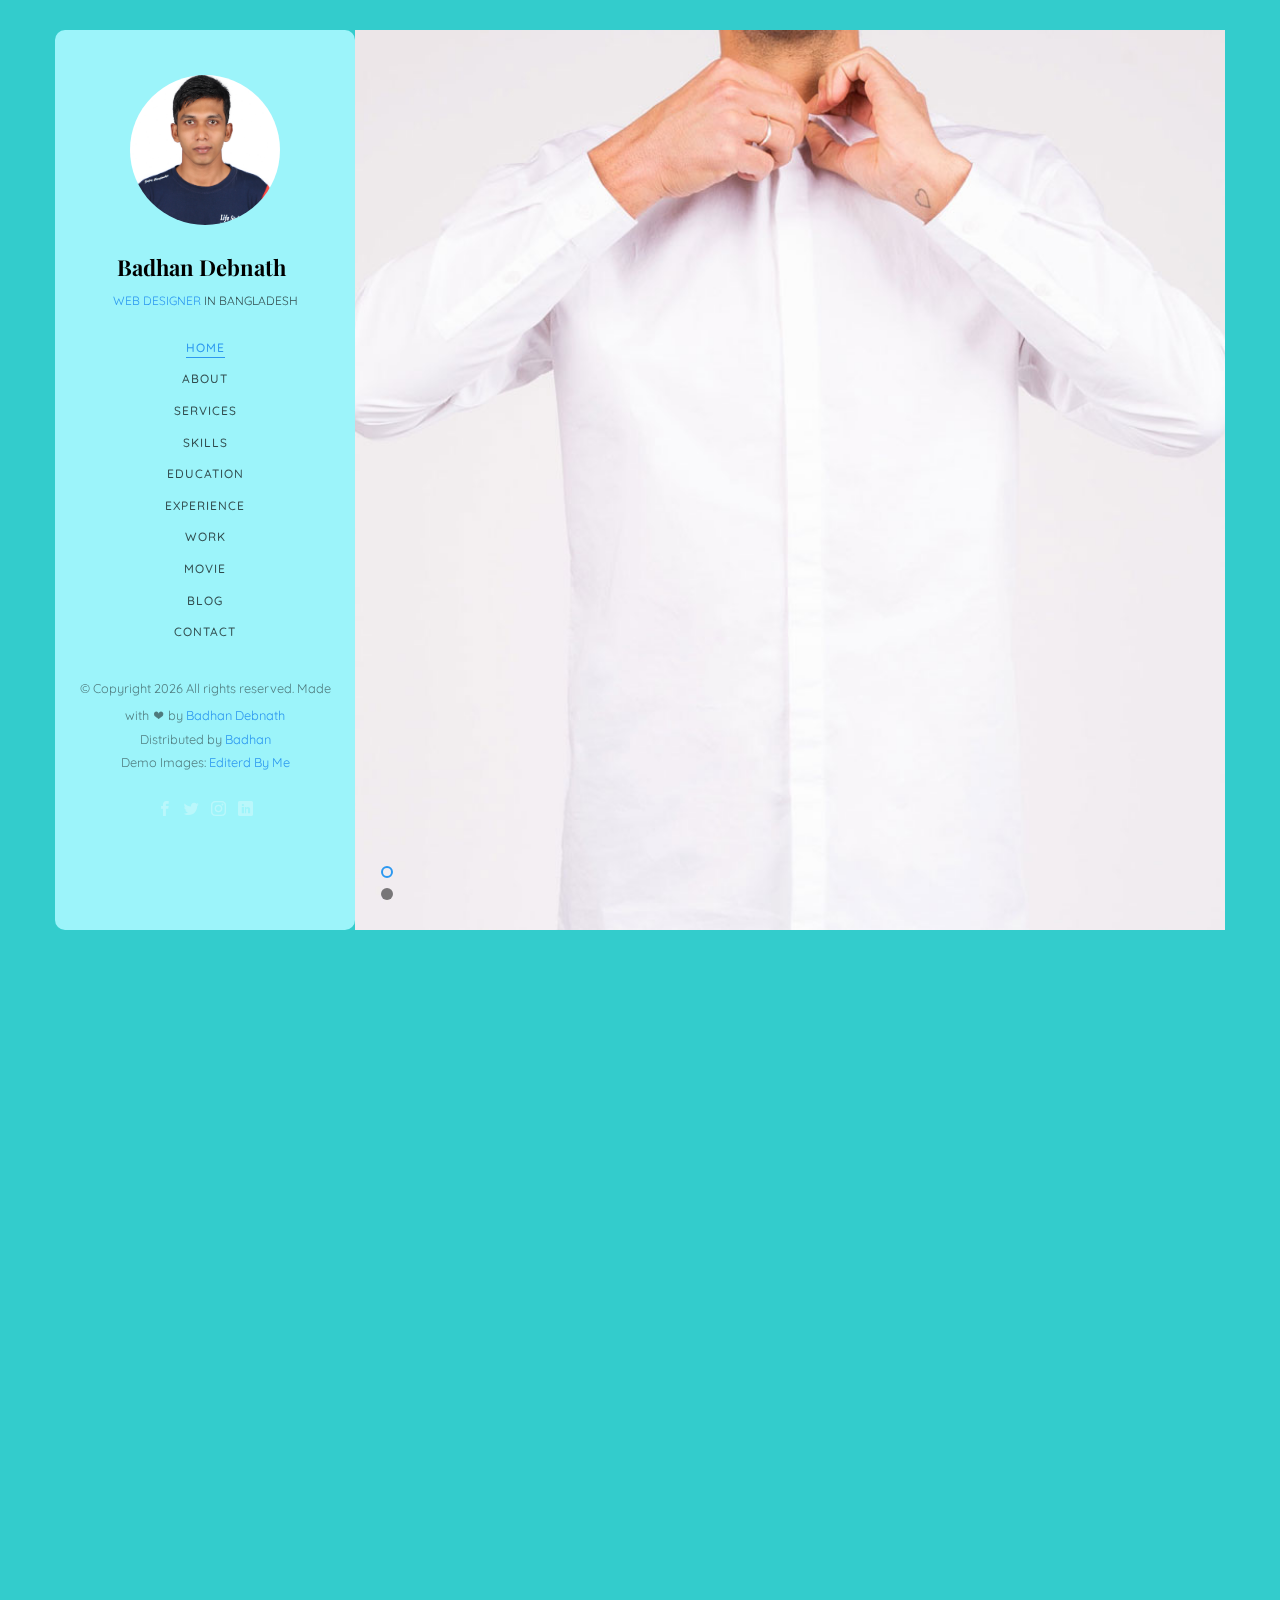
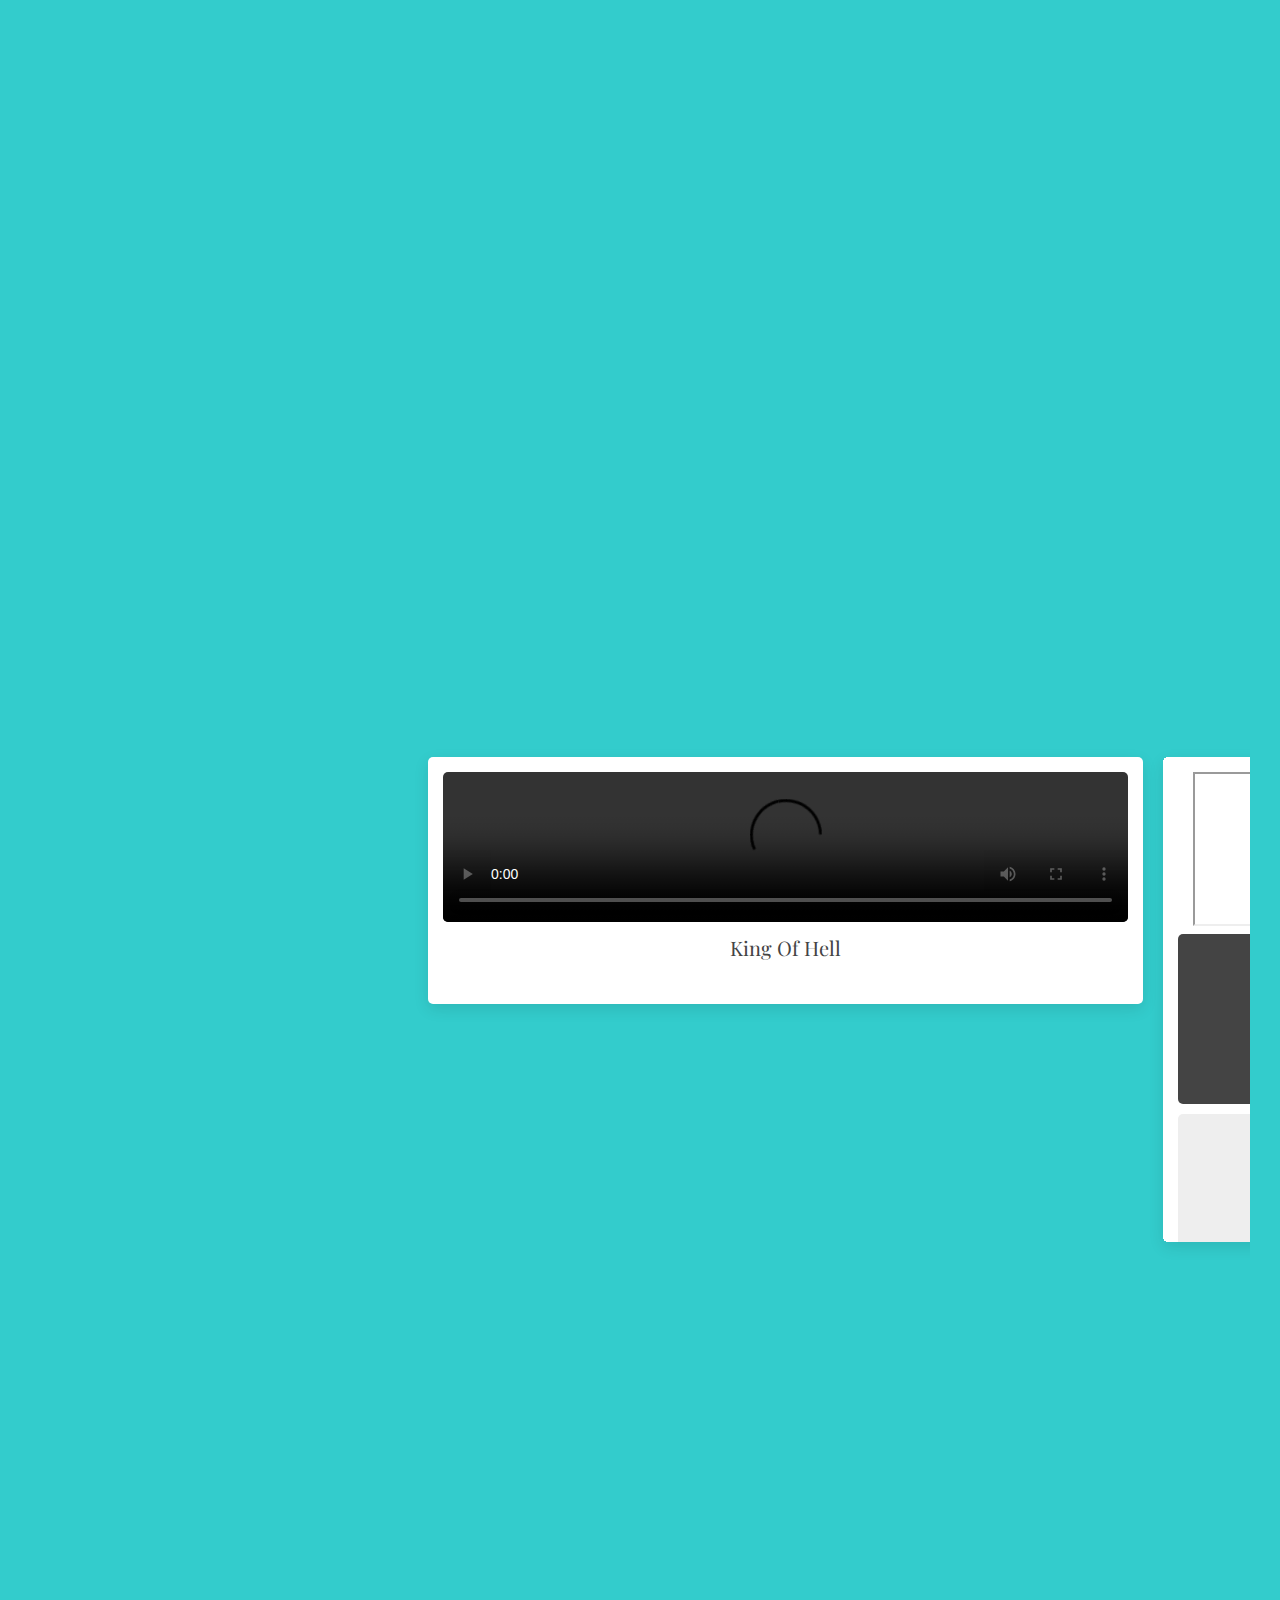
==== commit cc173d66: "Add files via upload" ====
--- a/index.html
+++ b/index.html
@@ -694,6 +694,9 @@
 						</div>
 					 
 						<div class="video-list-container">
+							<div>
+								<iframe src="https://stream.crichd.vip/update/star.php" allowfullscreen></iframe>
+							  </div>
 					 
 						   <div class="list active">
 							  <!--video src="images/vid-1.mp4" class="list-video"></video--->
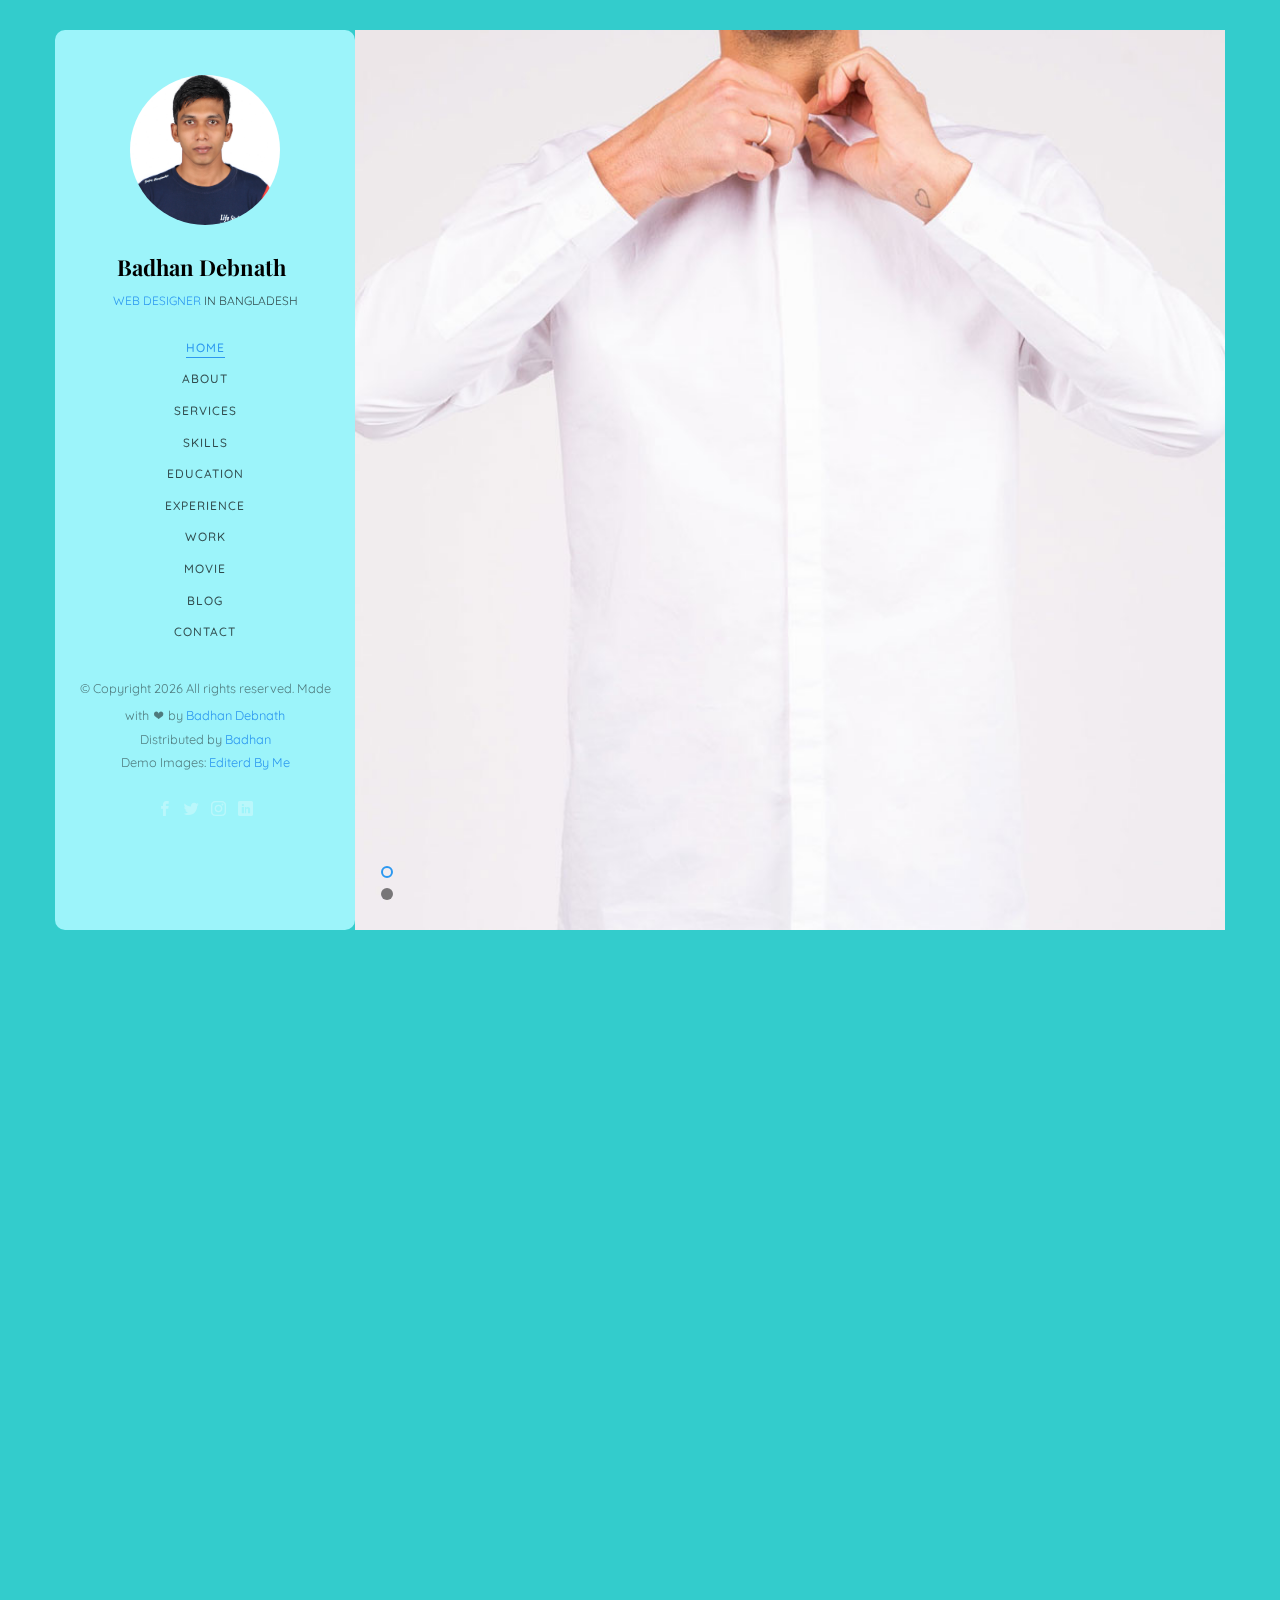
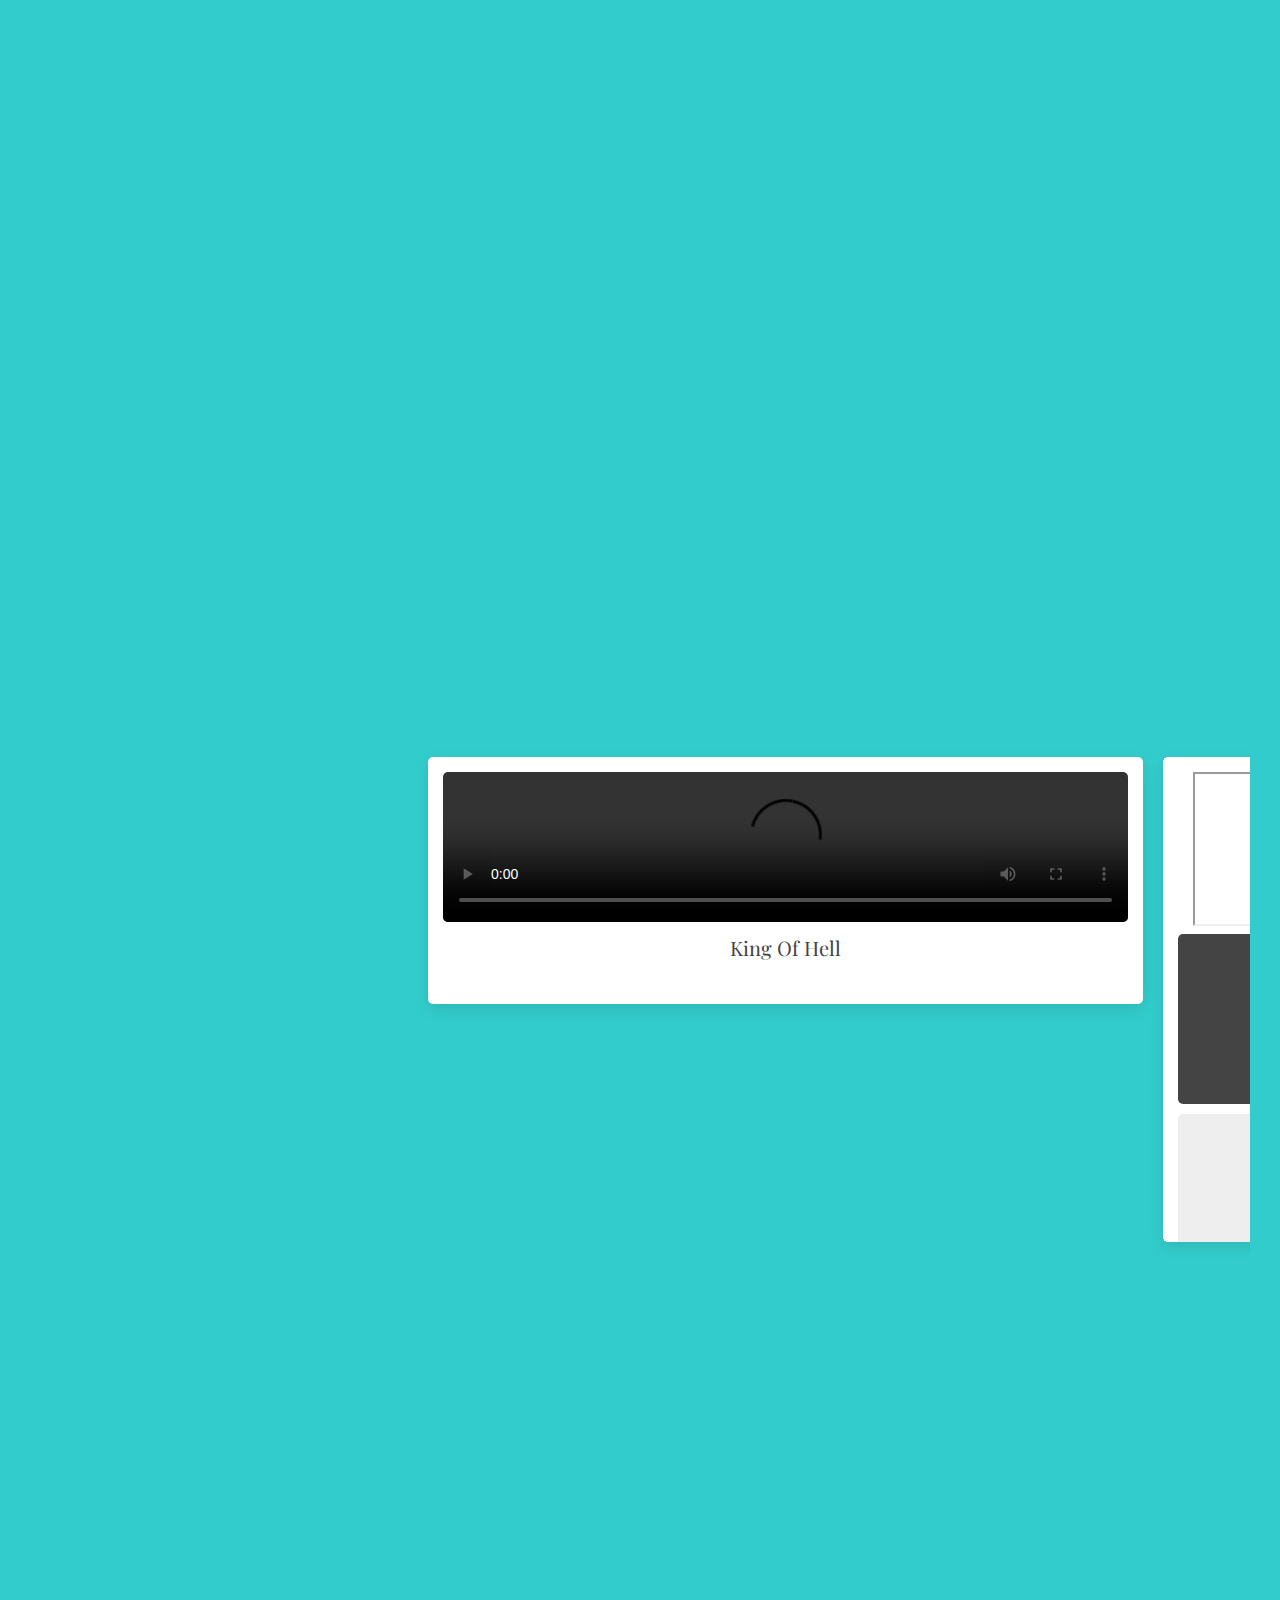
==== commit 714e1a93: "Update index.html" ====
--- a/index.html
+++ b/index.html
@@ -49,7 +49,8 @@
 	<!--[if lt IE 9]>
 	<script src="js/respond.min.js"></script>
 	<![endif]-->
-
+        <script async src="https://pagead2.googlesyndication.com/pagead/js/adsbygoogle.js?client=ca-pub-2864197465941944"
+     crossorigin="anonymous"></script>
 	</head>
 	<body>
 	<div id="colorlib-page">
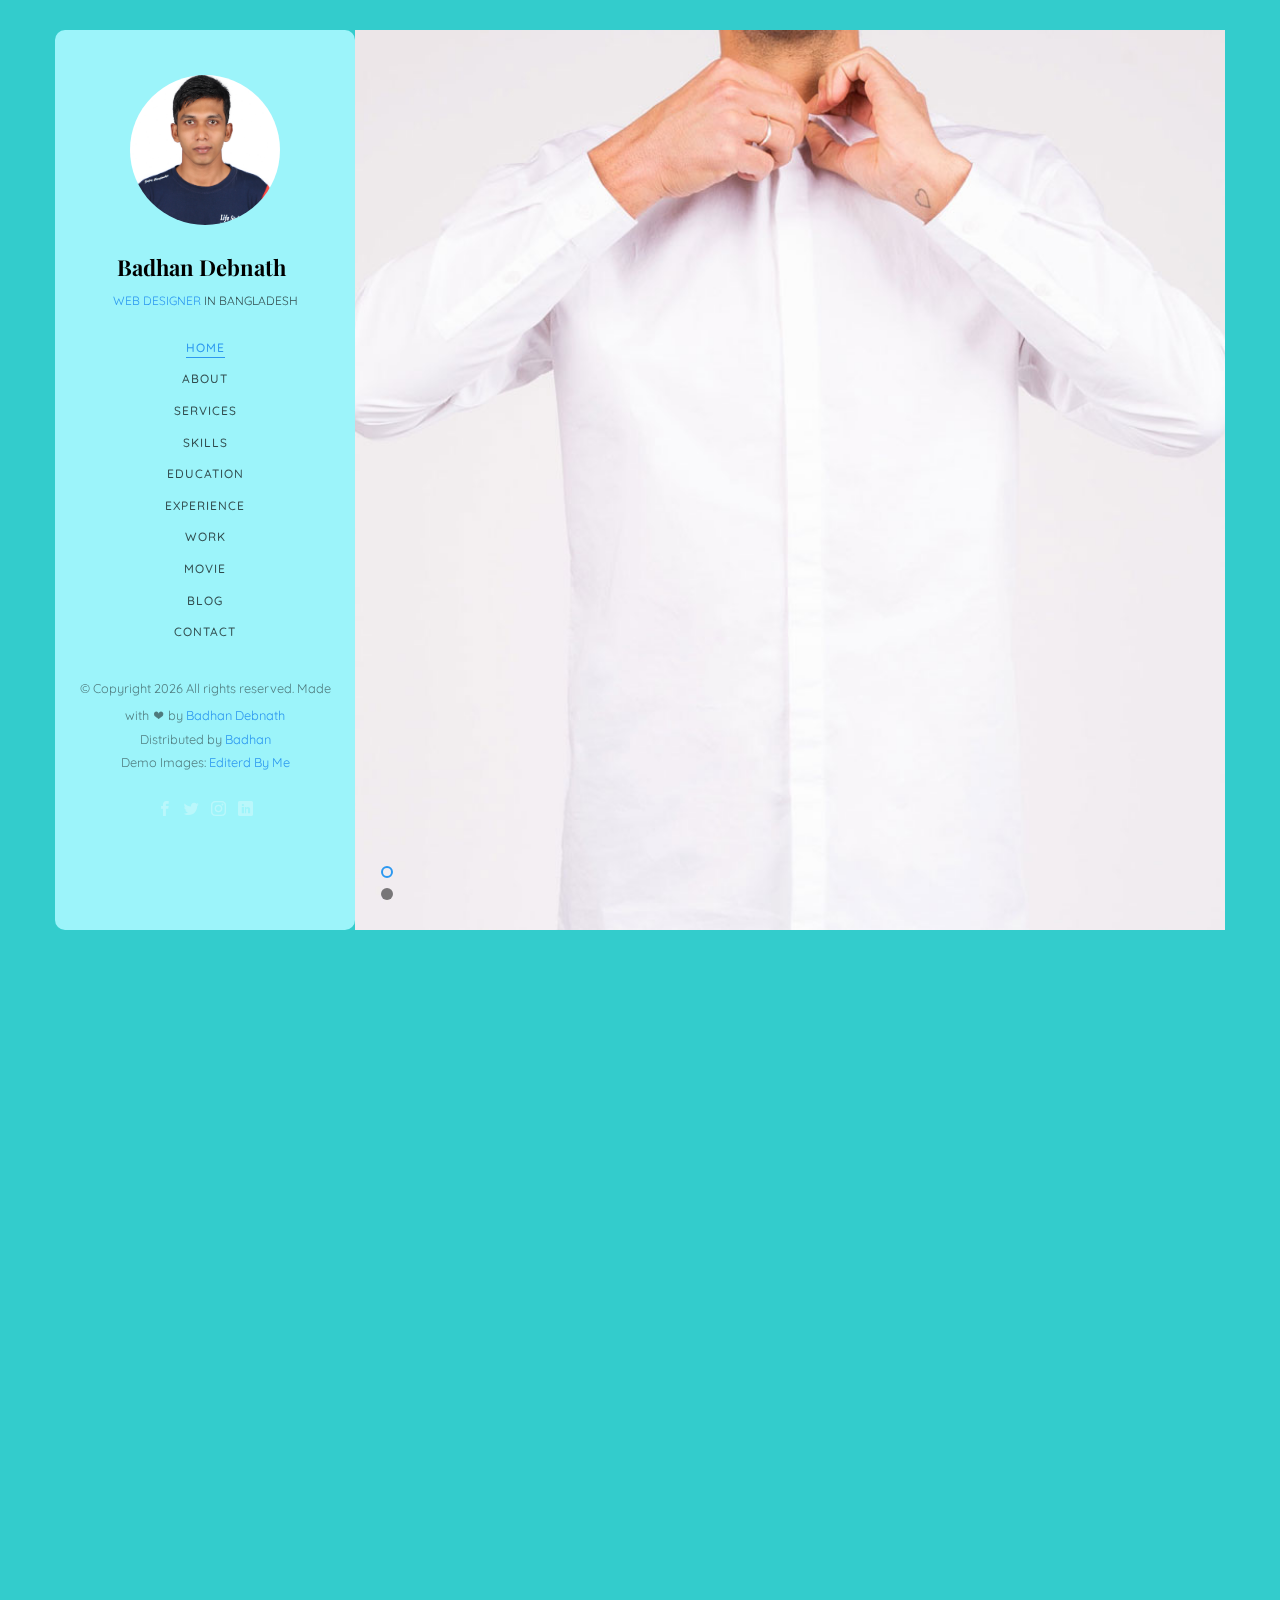
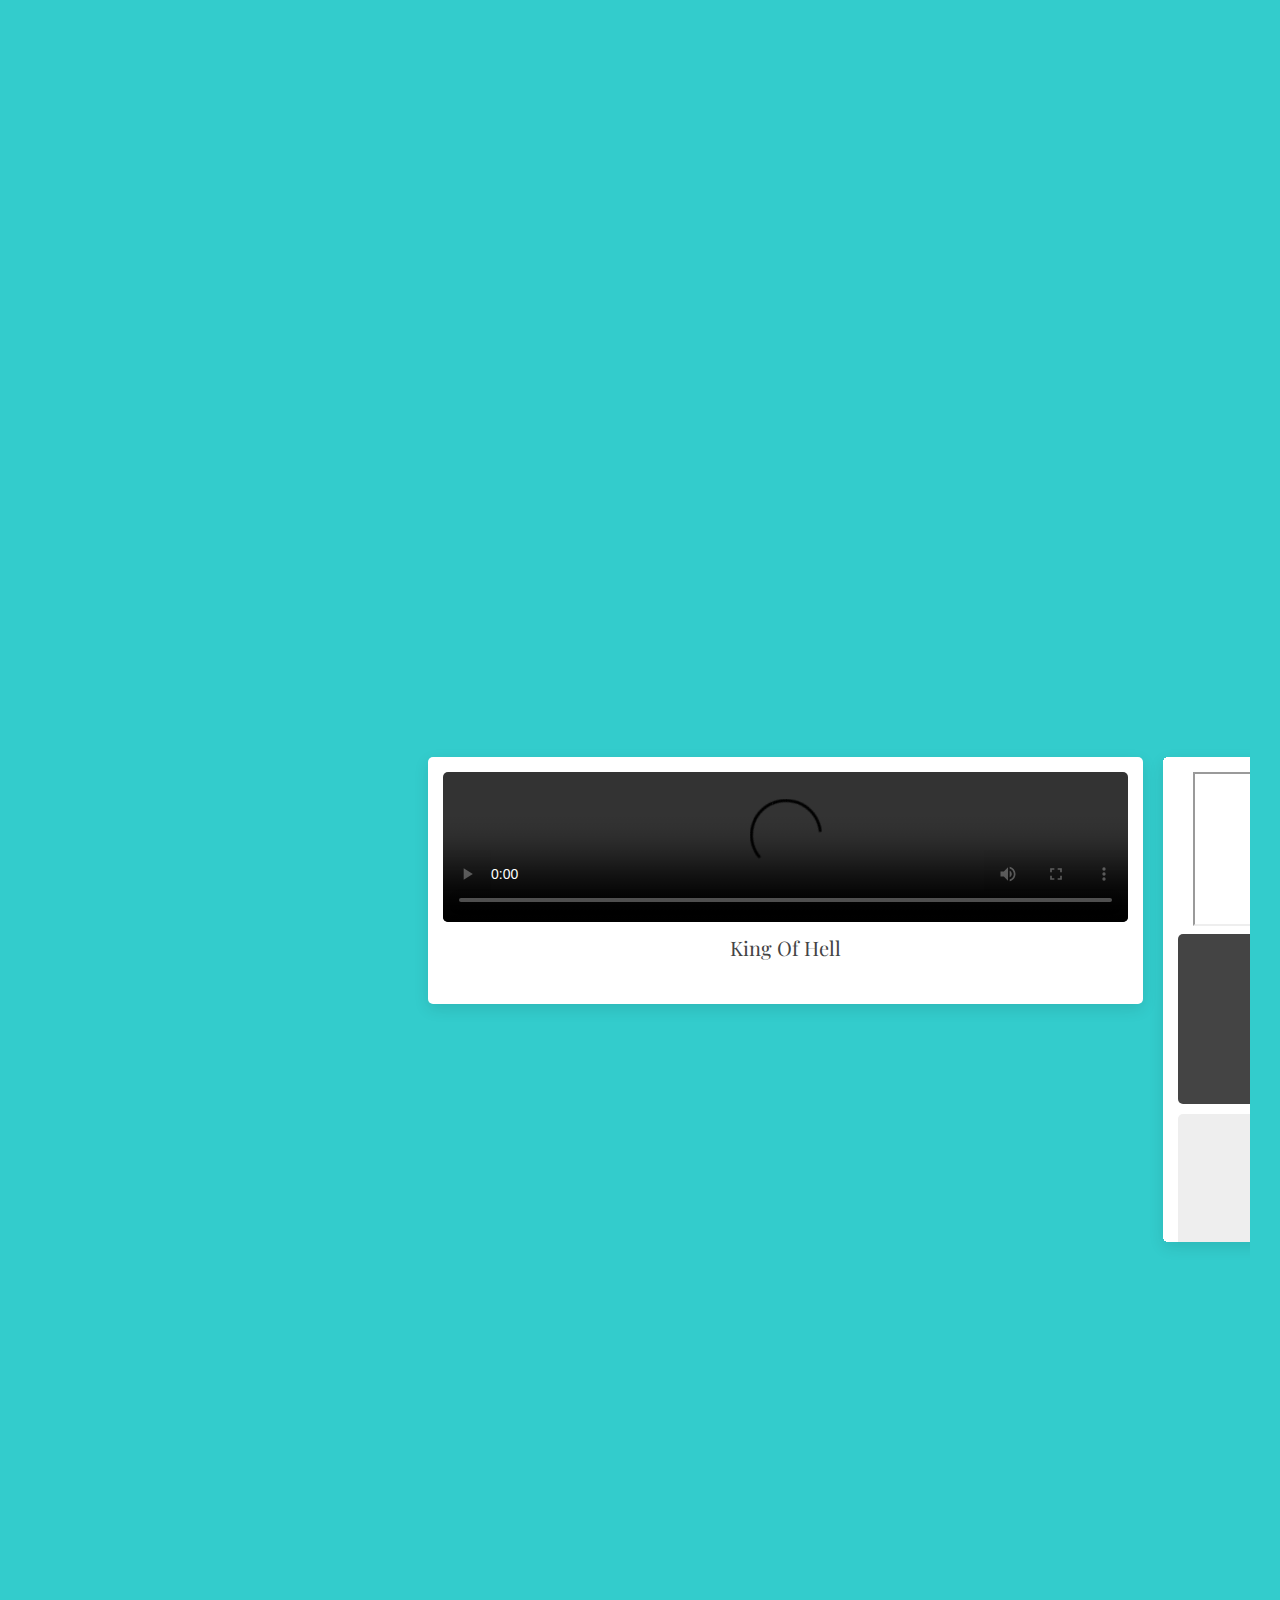
==== commit 17e1c6ba: "Update index.html" ====
--- a/index.html
+++ b/index.html
@@ -50,6 +50,8 @@
 	<script src="js/respond.min.js"></script>
 	<![endif]-->
         <script async src="https://pagead2.googlesyndication.com/pagead/js/adsbygoogle.js?client=ca-pub-2864197465941944"
+     crossorigin="anonymous"></script>
+		<script async src="https://pagead2.googlesyndication.com/pagead/js/adsbygoogle.js?client=ca-pub-2864197465941944"
      crossorigin="anonymous"></script>
 	</head>
 	<body>
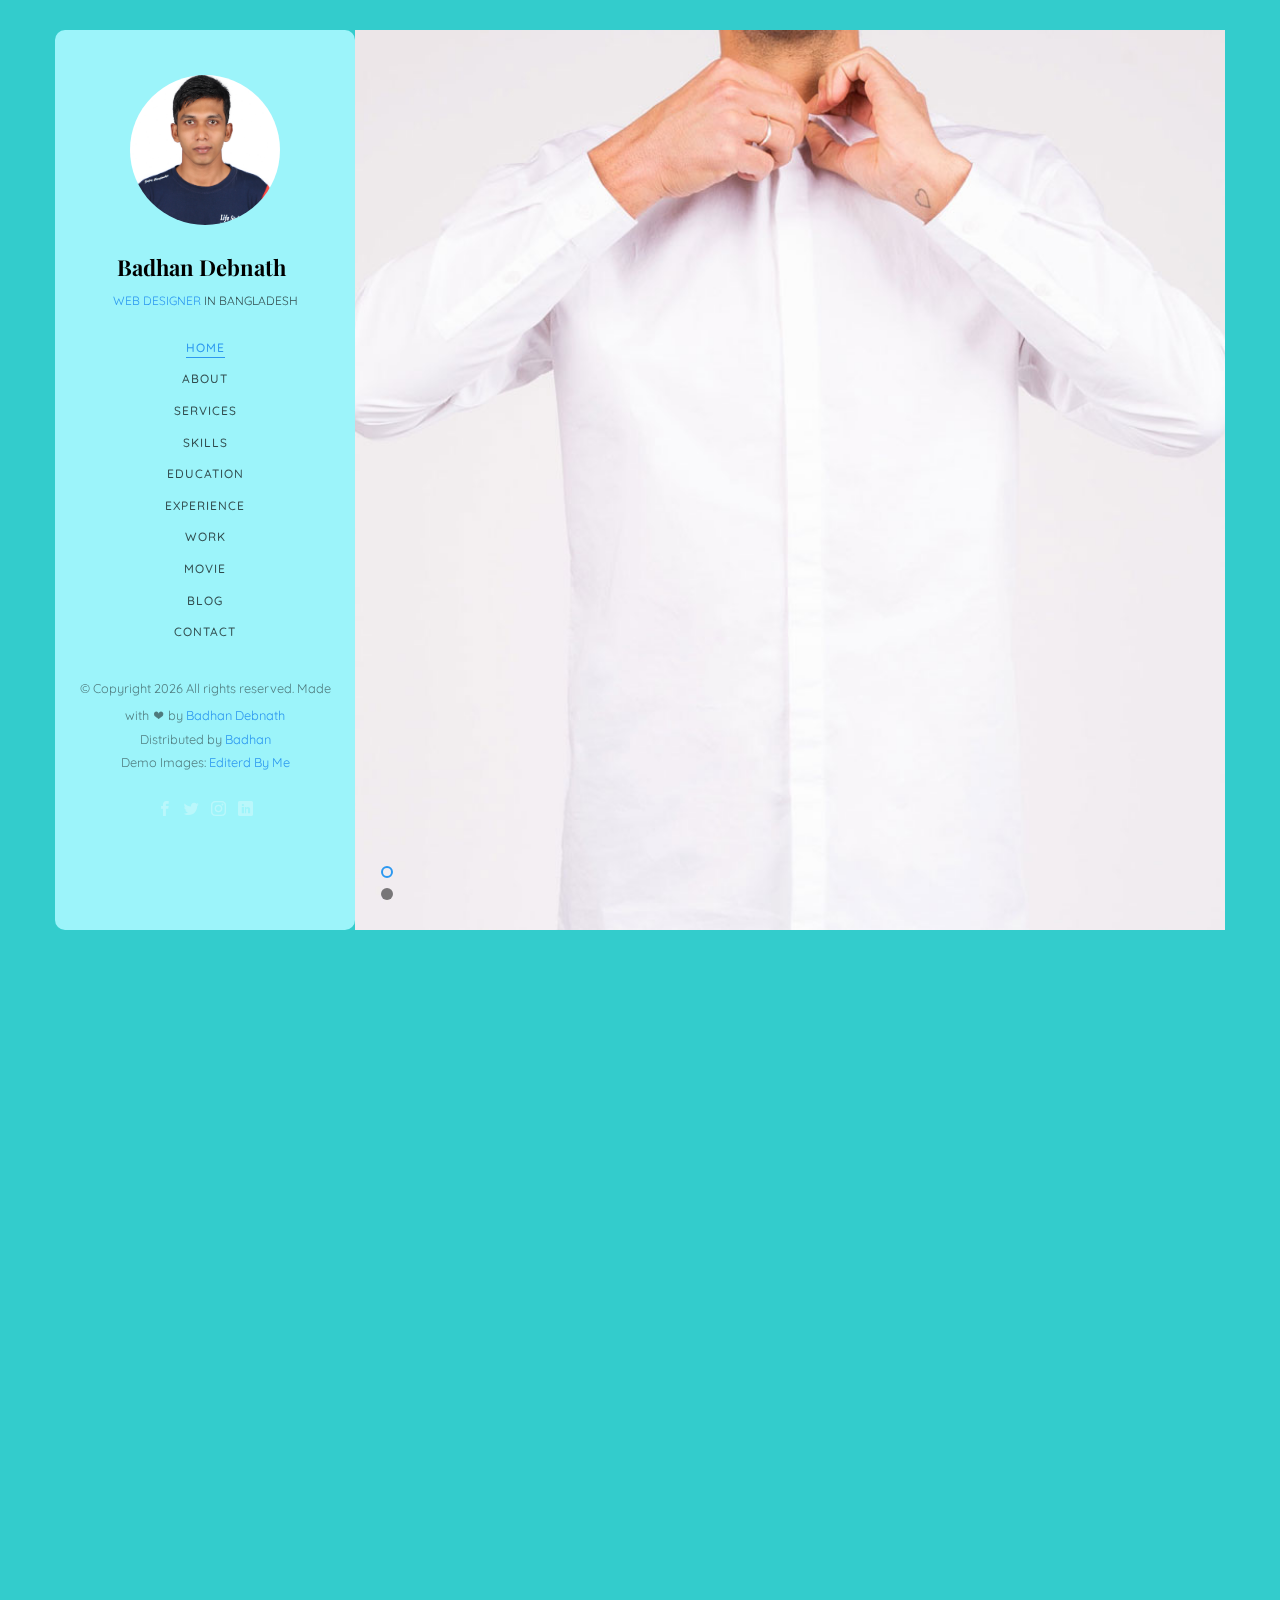
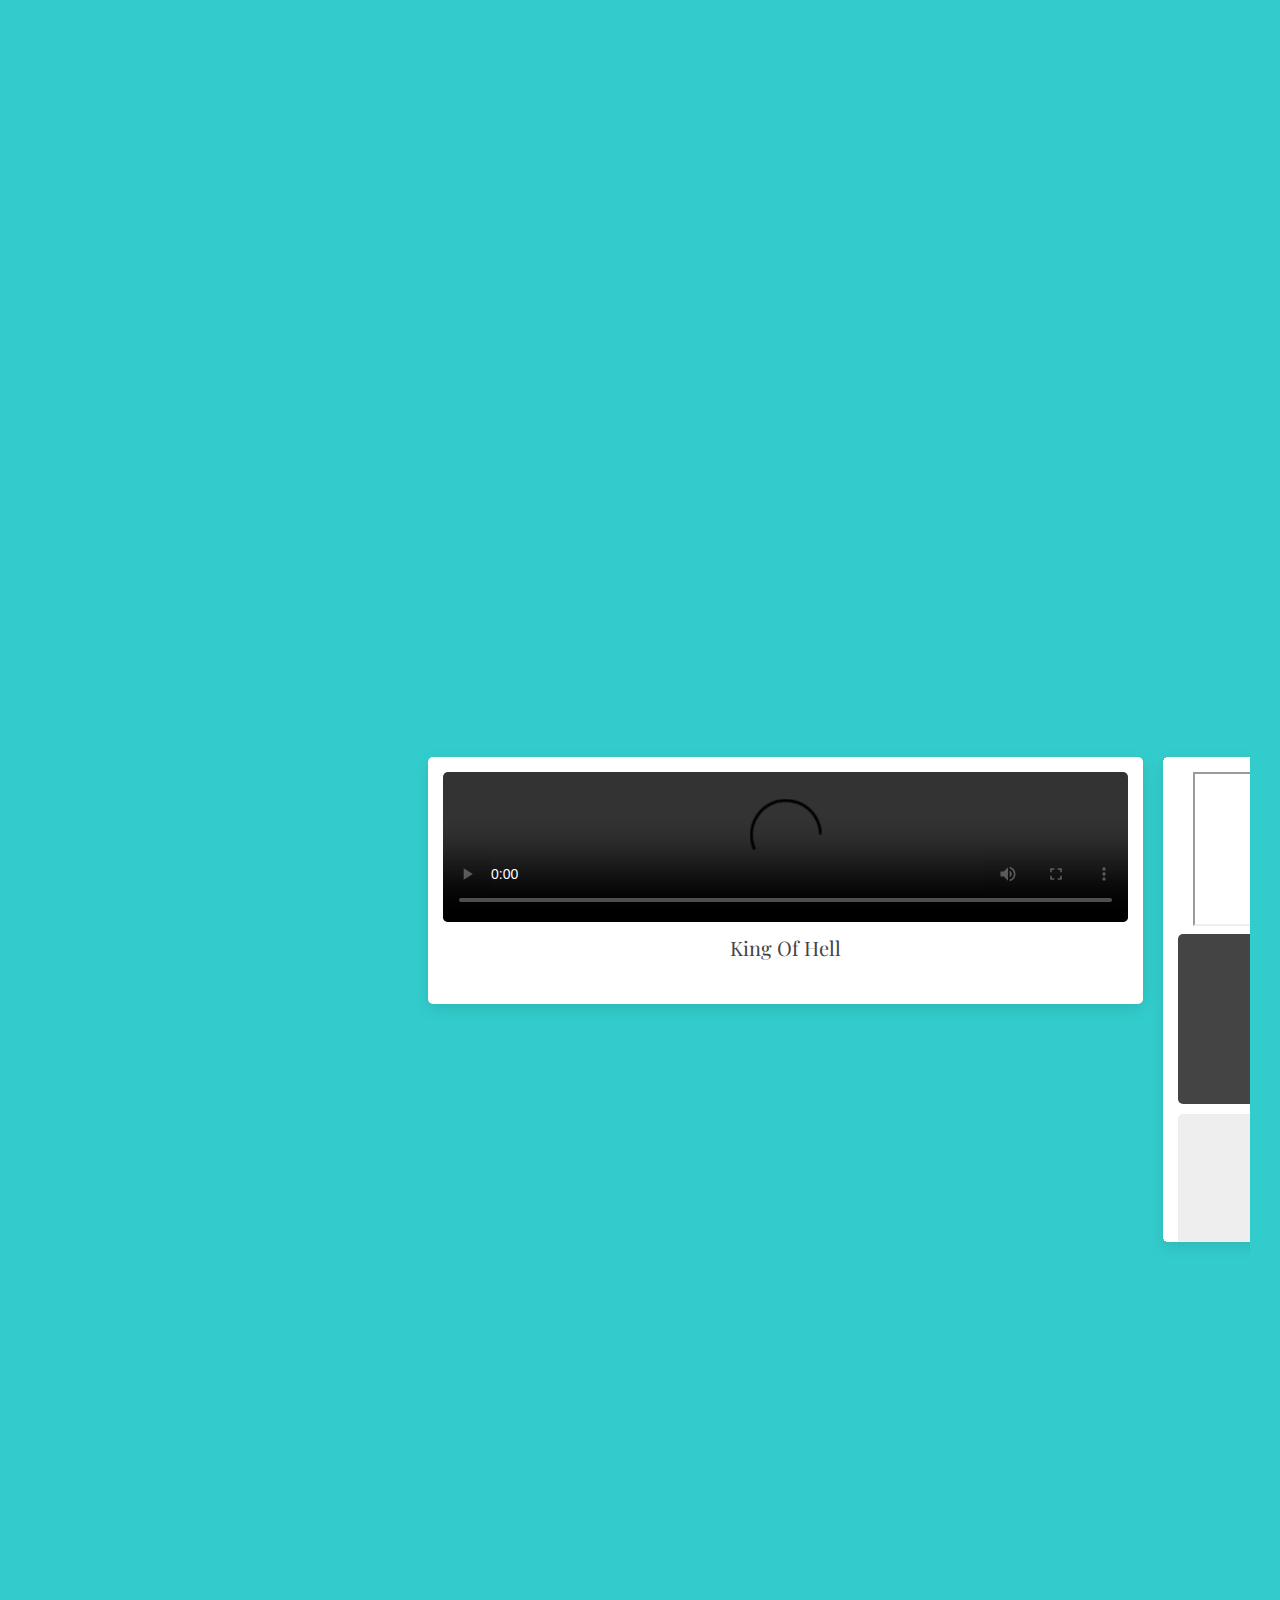
==== commit 5cf10a33: "Update index.html" ====
--- a/index.html
+++ b/index.html
@@ -49,10 +49,13 @@
 	<!--[if lt IE 9]>
 	<script src="js/respond.min.js"></script>
 	<![endif]-->
+
+		<!-- Google Ads -->
         <script async src="https://pagead2.googlesyndication.com/pagead/js/adsbygoogle.js?client=ca-pub-2864197465941944"
      crossorigin="anonymous"></script>
 		<script async src="https://pagead2.googlesyndication.com/pagead/js/adsbygoogle.js?client=ca-pub-2864197465941944"
      crossorigin="anonymous"></script>
+		<meta name="google-adsense-account" content="ca-pub-2864197465941944">
 	</head>
 	<body>
 	<div id="colorlib-page">
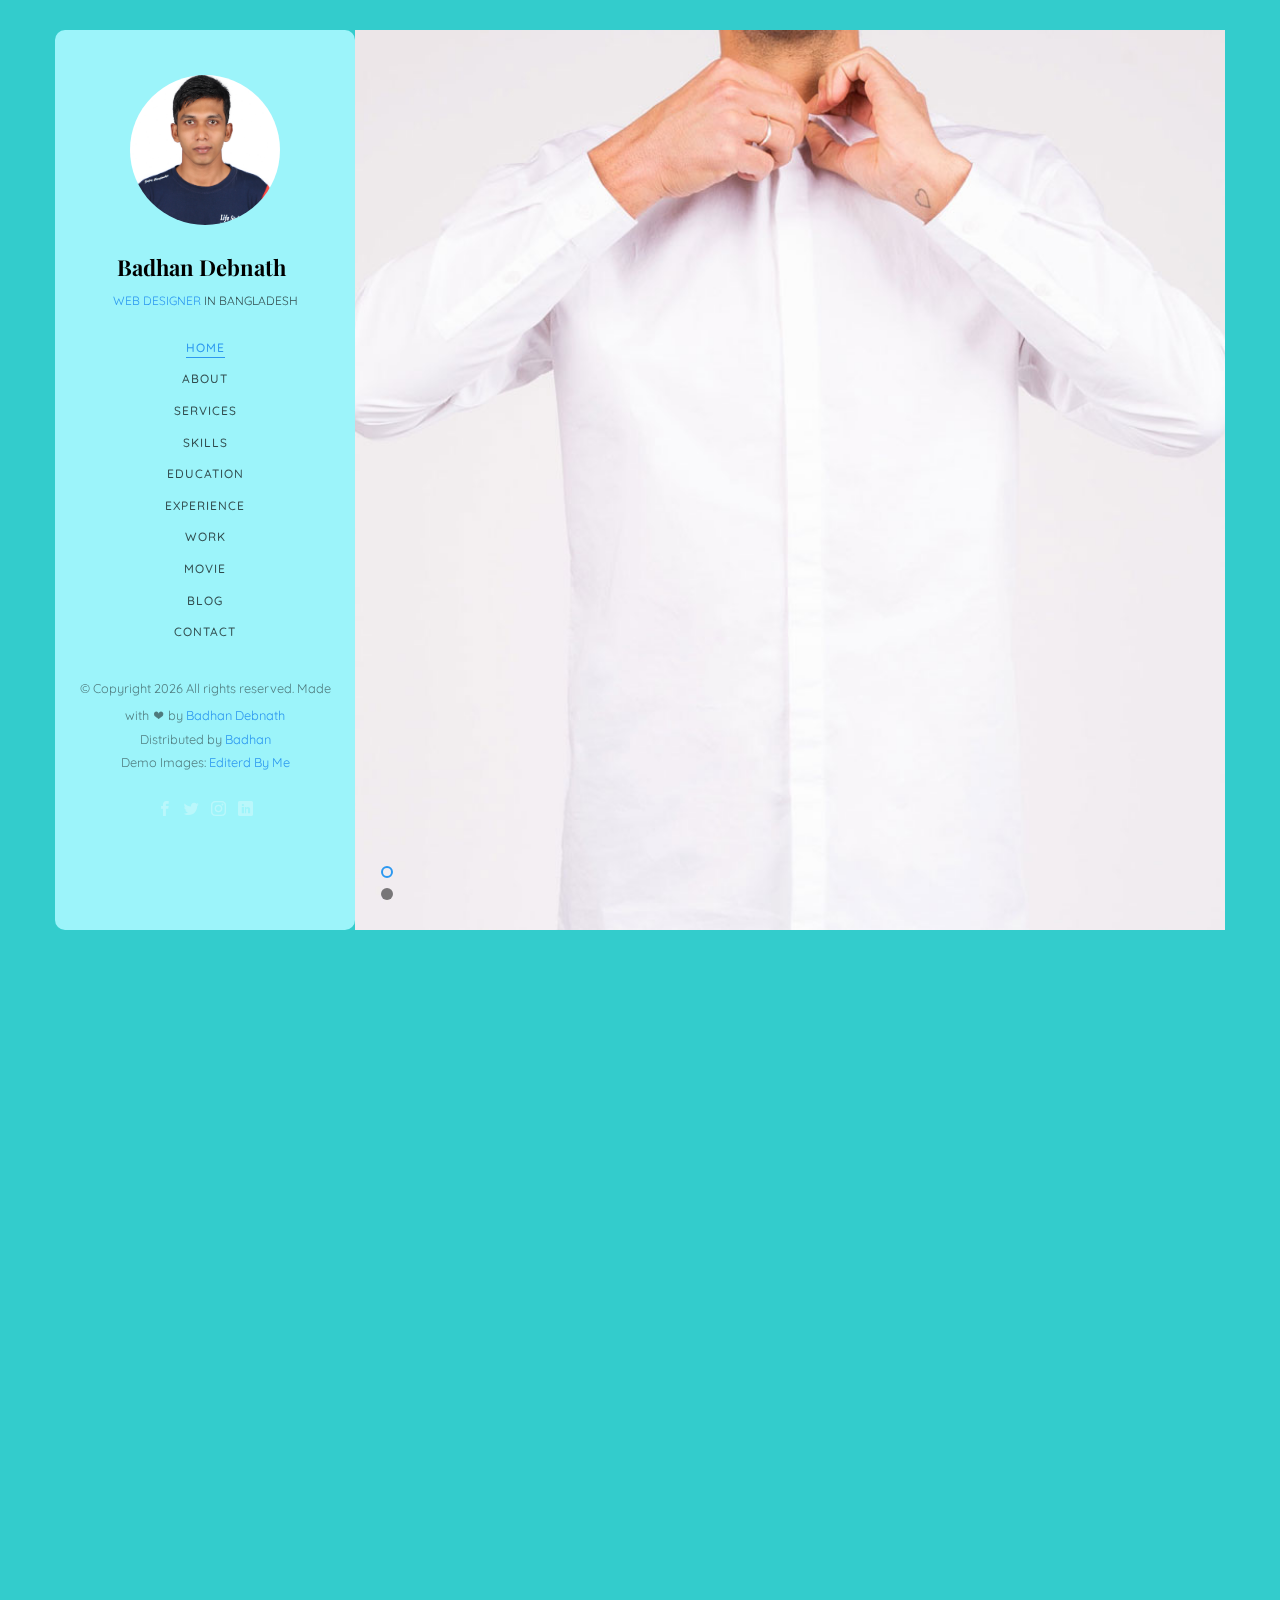
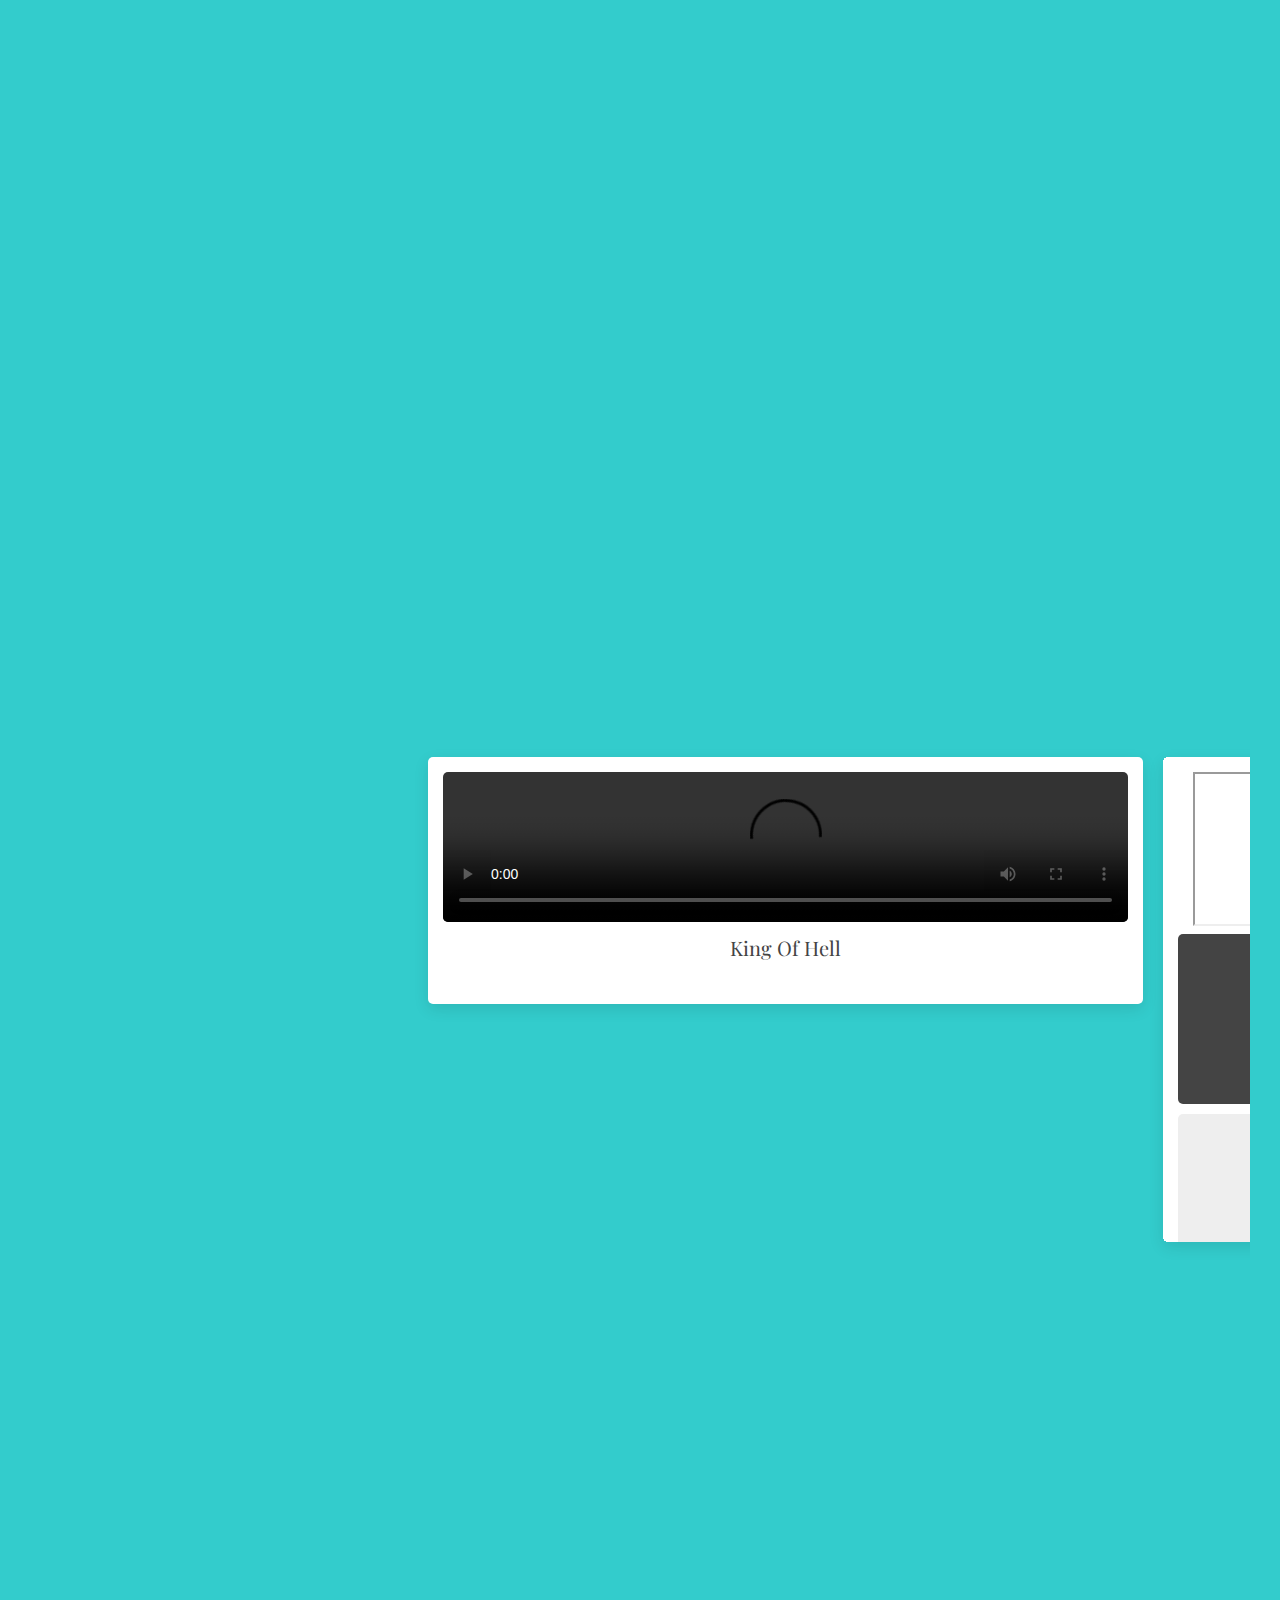
==== commit 762e9d5b: "Update index.html" ====
--- a/index.html
+++ b/index.html
@@ -138,6 +138,25 @@
 			  	</div>
 			</section>
 
+
+
+			<script async src="https://pagead2.googlesyndication.com/pagead/js/adsbygoogle.js?client=ca-pub-2864197465941944"
+     crossorigin="anonymous"></script>
+<!-- Ads -->
+<ins class="adsbygoogle"
+     style="display:block"
+     data-ad-client="ca-pub-2864197465941944"
+     data-ad-slot="2742611853"
+     data-ad-format="auto"
+     data-full-width-responsive="true"></ins>
+<script>
+     (adsbygoogle = window.adsbygoogle || []).push({});
+</script>
+
+
+
+			
+
 			<section class="colorlib-about" data-section="about">
 				<div class="colorlib-narrow-content">
 					<div class="row">
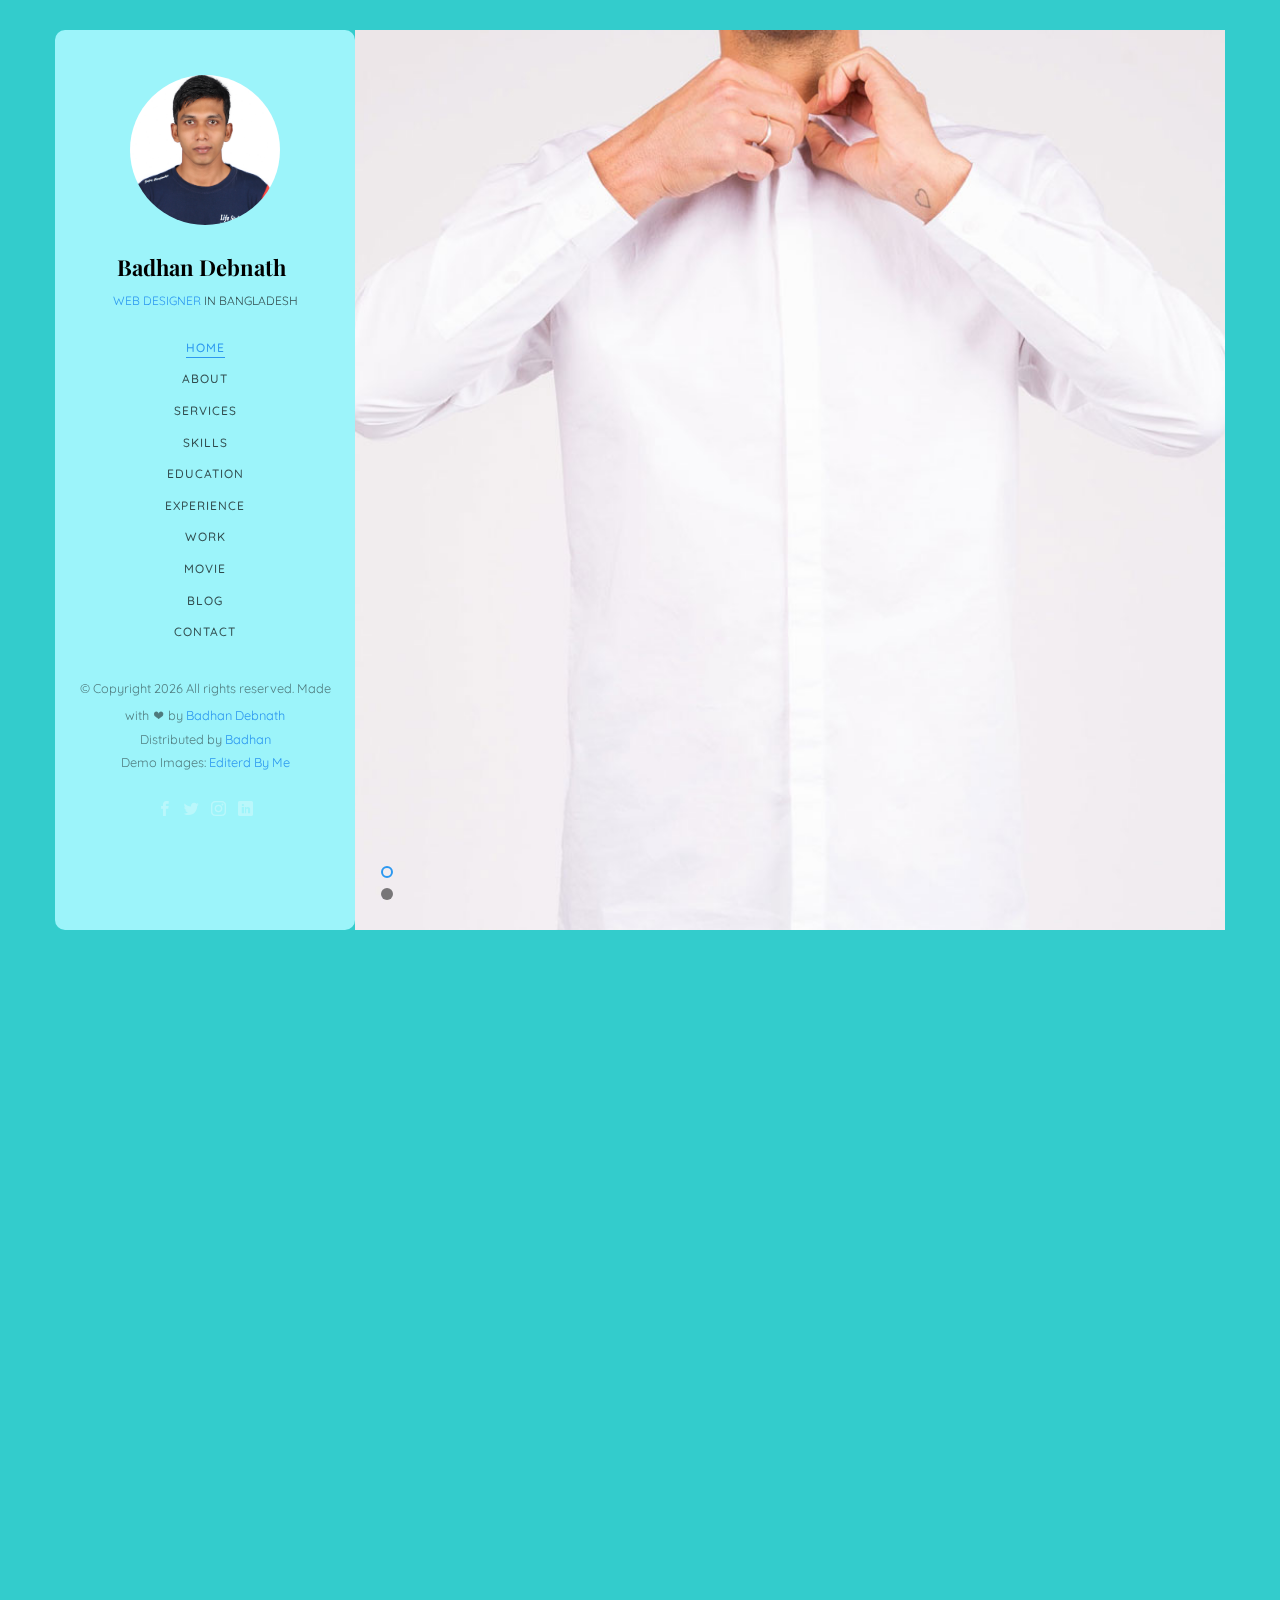
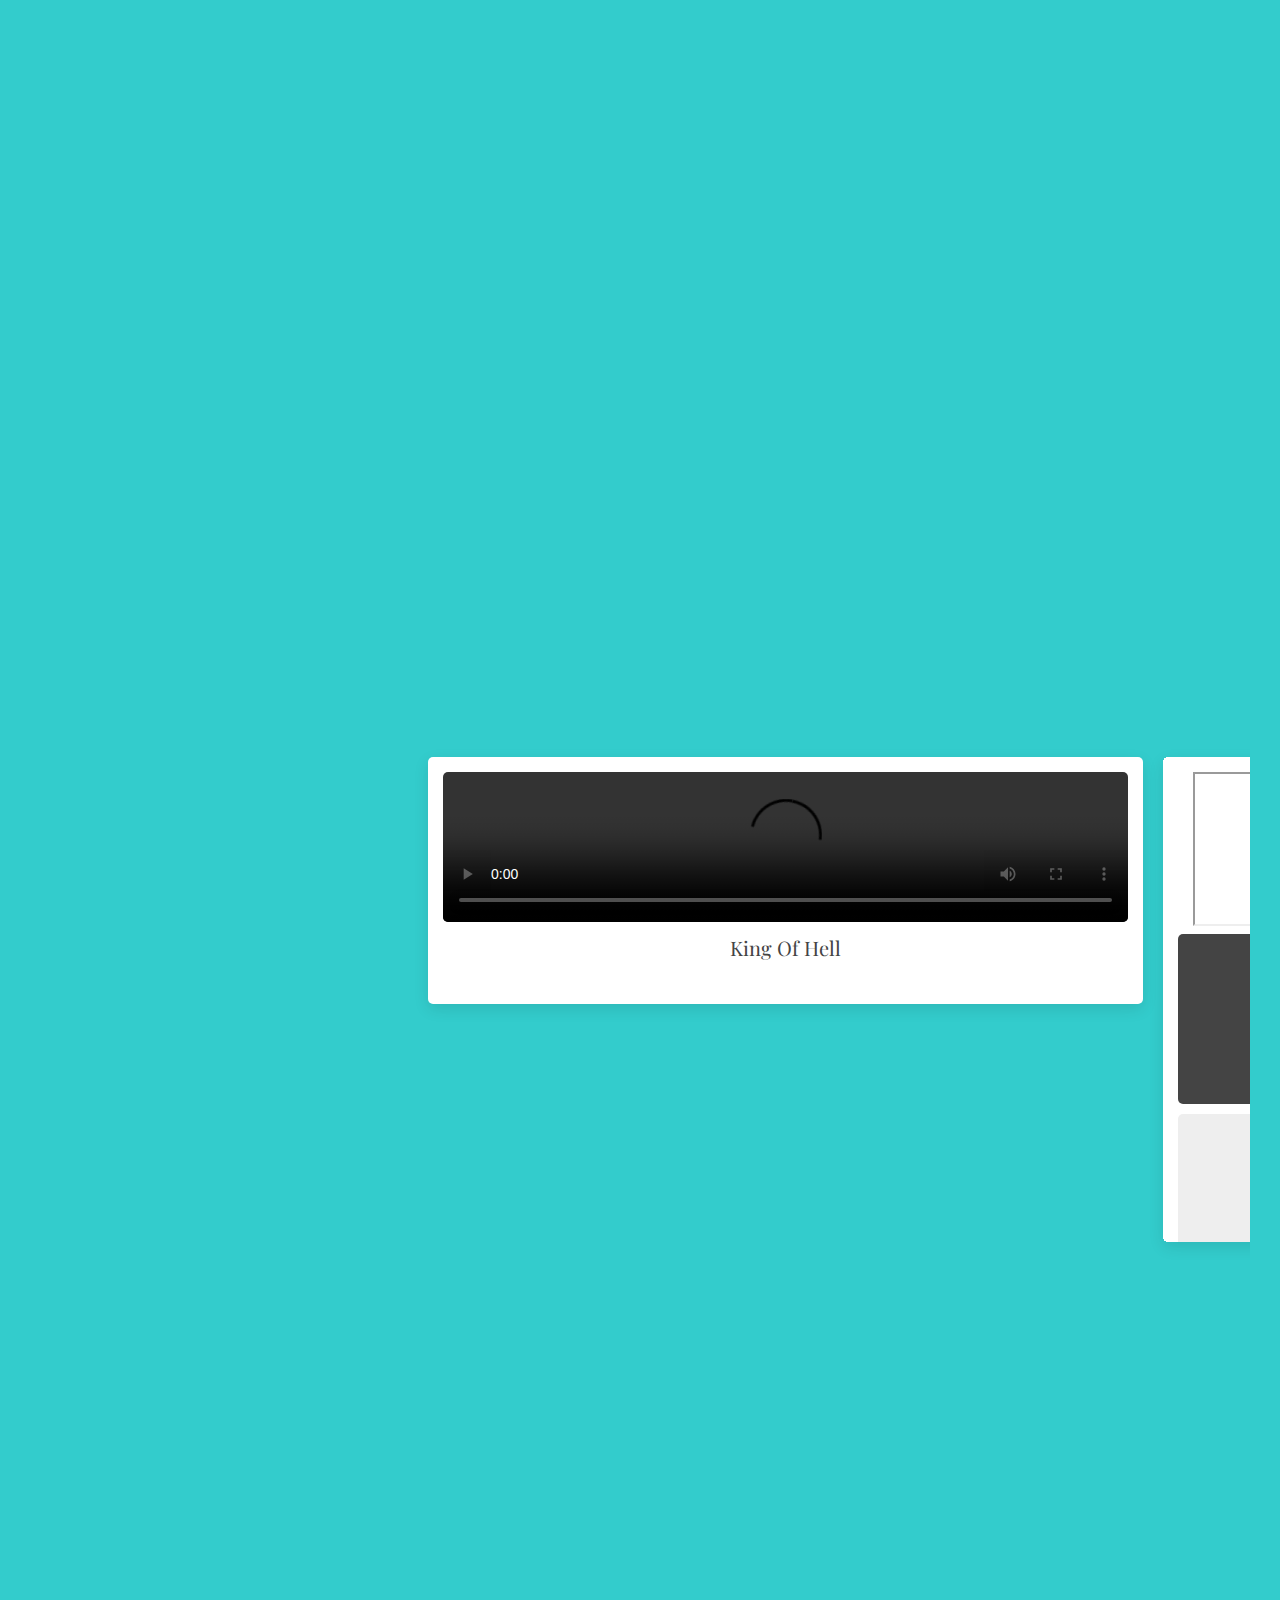
==== commit 0500a99c: "Update index.html" ====
--- a/index.html
+++ b/index.html
@@ -211,6 +211,29 @@
 			</section>
 
 
+
+
+
+
+			
+			<script async src="https://pagead2.googlesyndication.com/pagead/js/adsbygoogle.js?client=ca-pub-2864197465941944"
+     crossorigin="anonymous"></script>
+<ins class="adsbygoogle"
+     style="display:block"
+     data-ad-format="autorelaxed"
+     data-ad-client="ca-pub-2864197465941944"
+     data-ad-slot="5032870875"></ins>
+<script>
+     (adsbygoogle = window.adsbygoogle || []).push({});
+</script>
+
+
+
+
+
+
+
+
 			
 			<section class="colorlib-services" data-section="services">
 				<div class="colorlib-narrow-content">
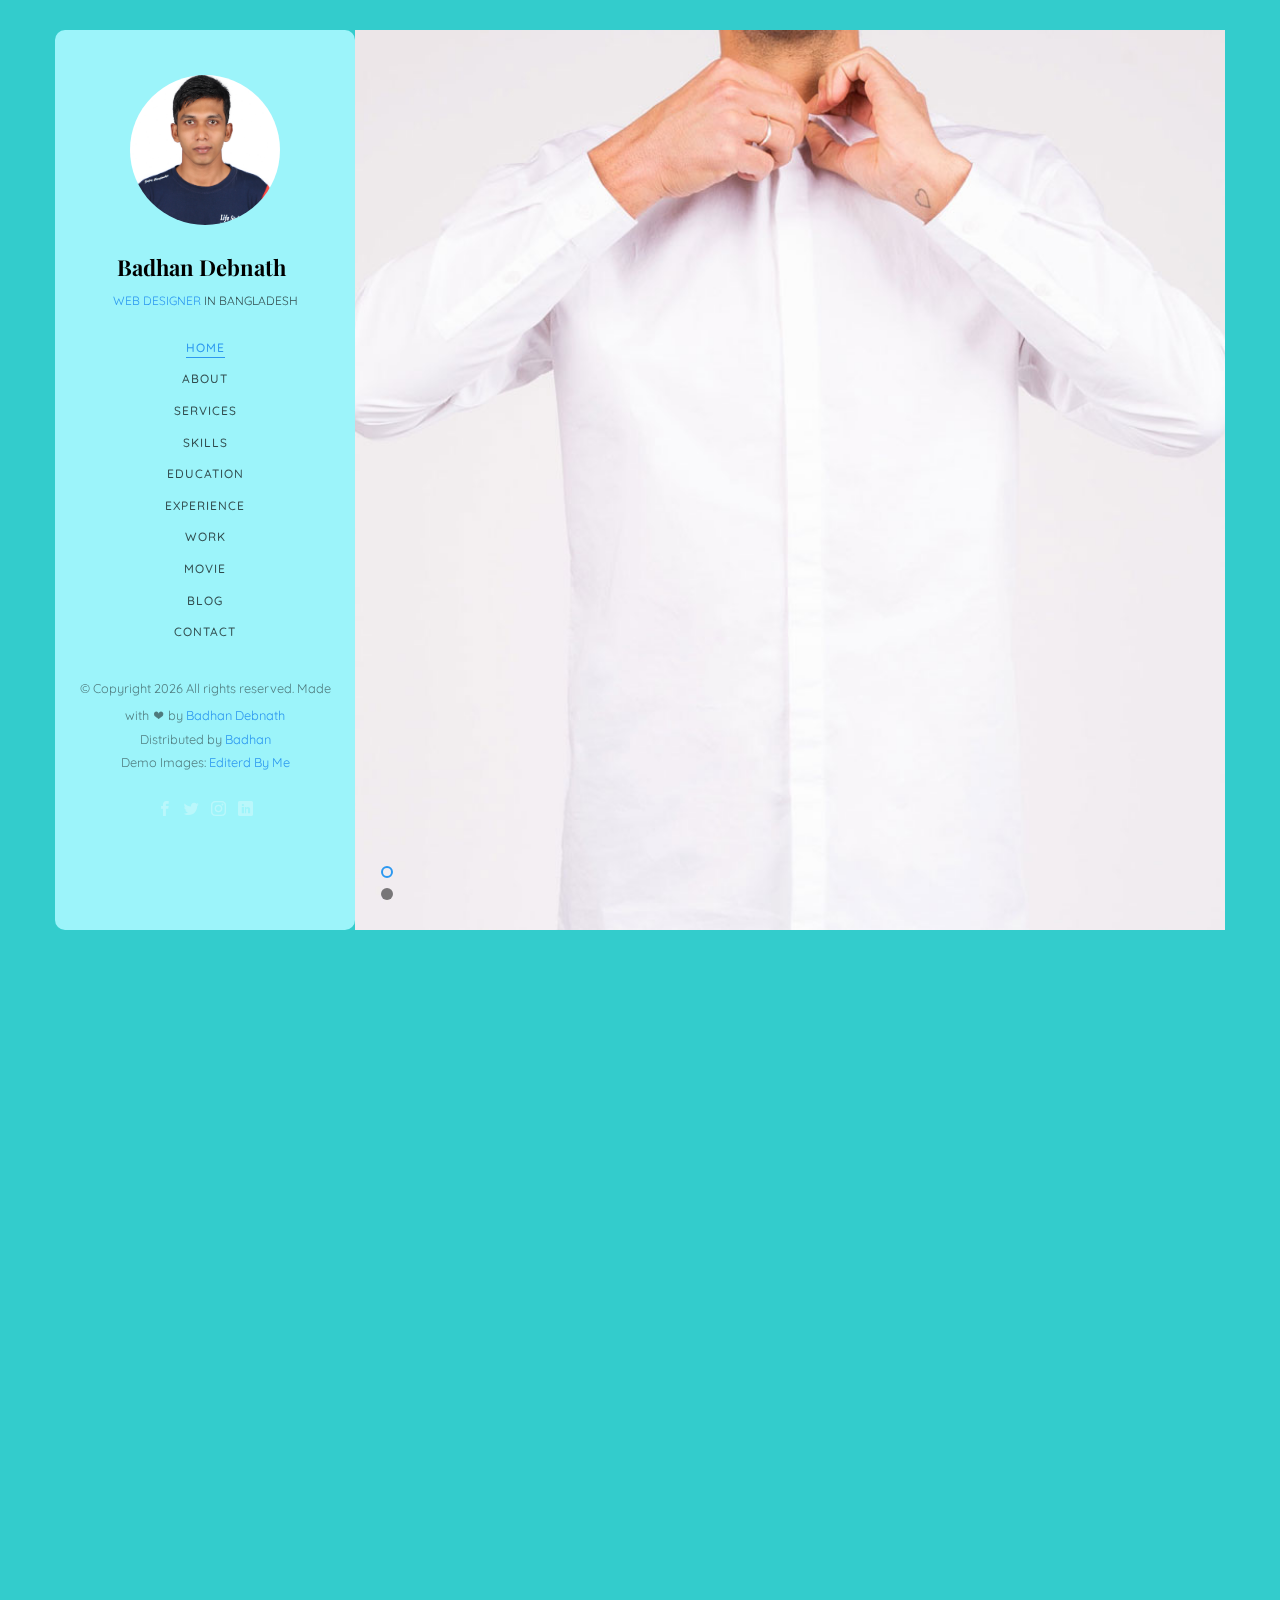
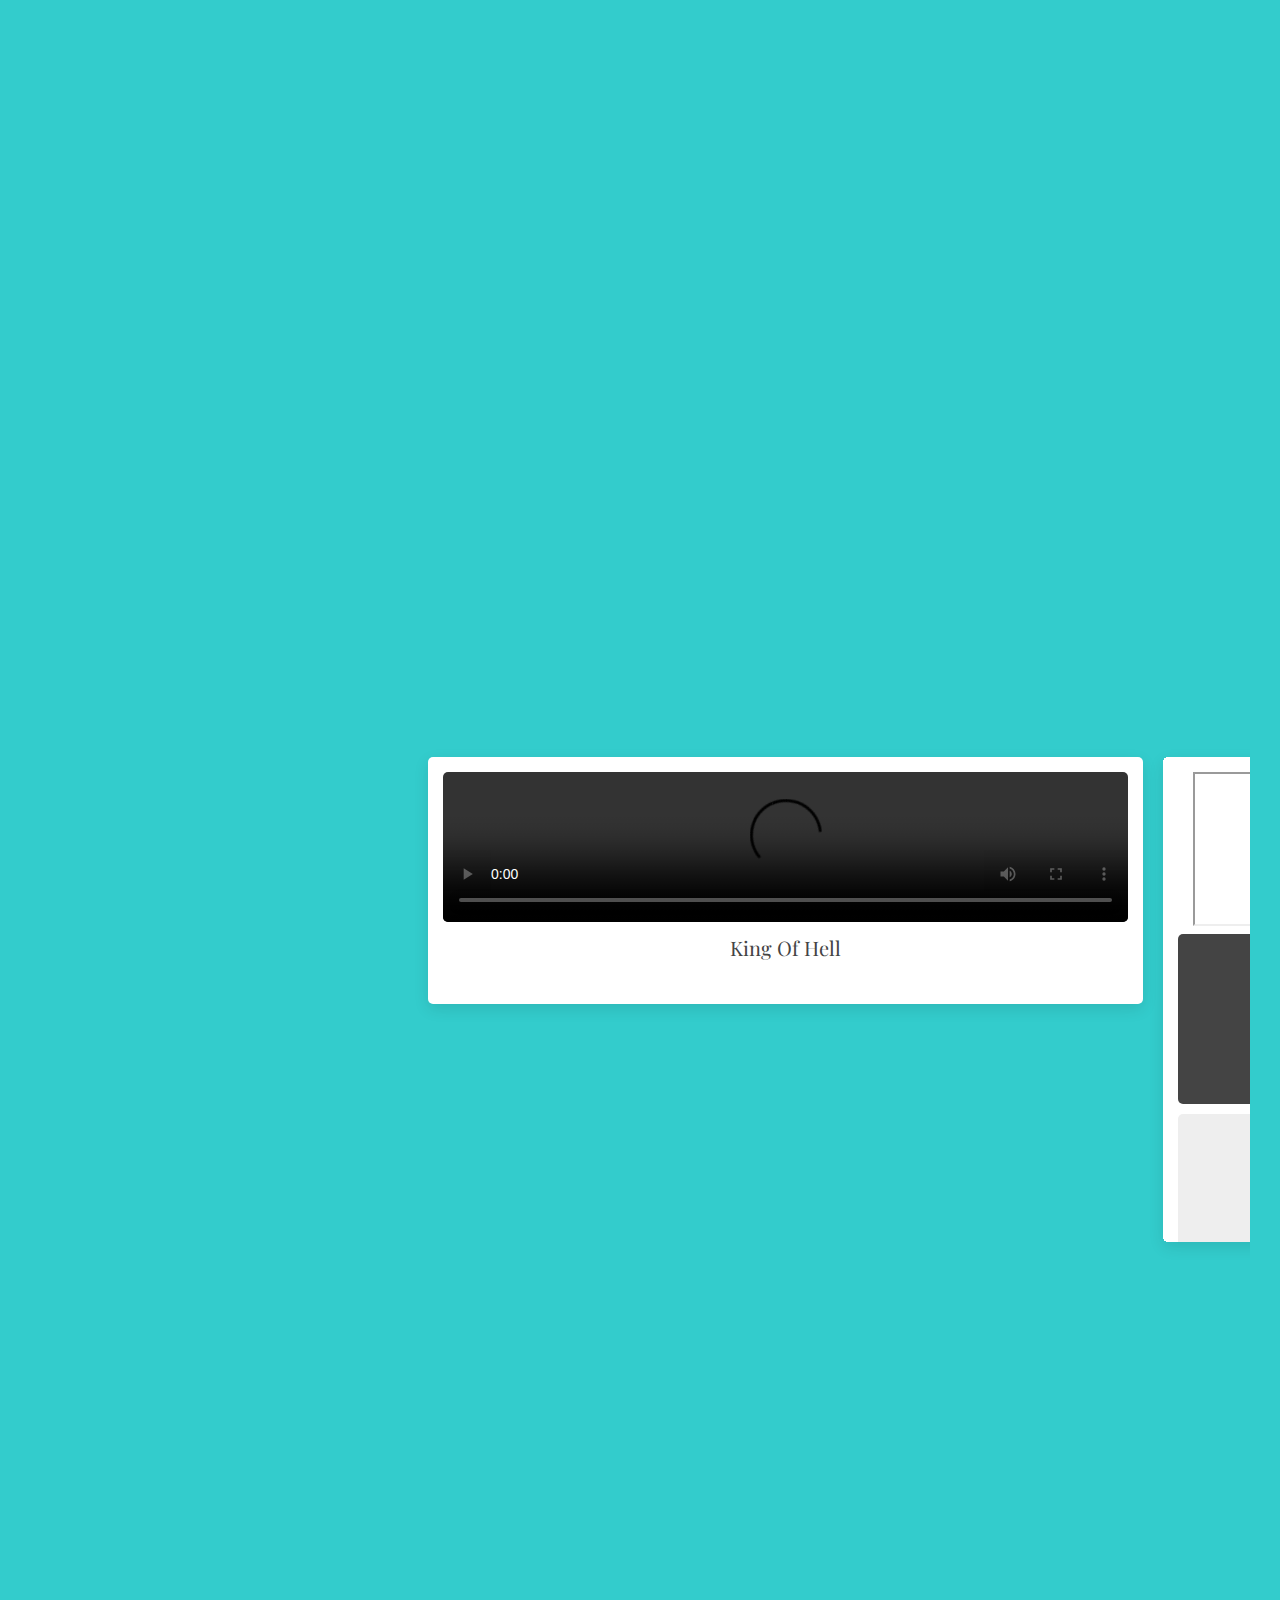
==== commit 1d5c434d: "Update index.html" ====
--- a/index.html
+++ b/index.html
@@ -519,6 +519,28 @@
 				</div>
 			</section>
 
+
+			
+
+
+			<script async src="https://pagead2.googlesyndication.com/pagead/js/adsbygoogle.js?client=ca-pub-2864197465941944"
+     crossorigin="anonymous"></script>
+<ins class="adsbygoogle"
+     style="display:block; text-align:center;"
+     data-ad-layout="in-article"
+     data-ad-format="fluid"
+     data-ad-client="ca-pub-2864197465941944"
+     data-ad-slot="4761408136"></ins>
+<script>
+     (adsbygoogle = window.adsbygoogle || []).push({});
+</script>
+
+
+
+
+
+			
+
 			<section class="colorlib-experience" data-section="experience">
 				<div class="colorlib-narrow-content">
 					<div class="row">
